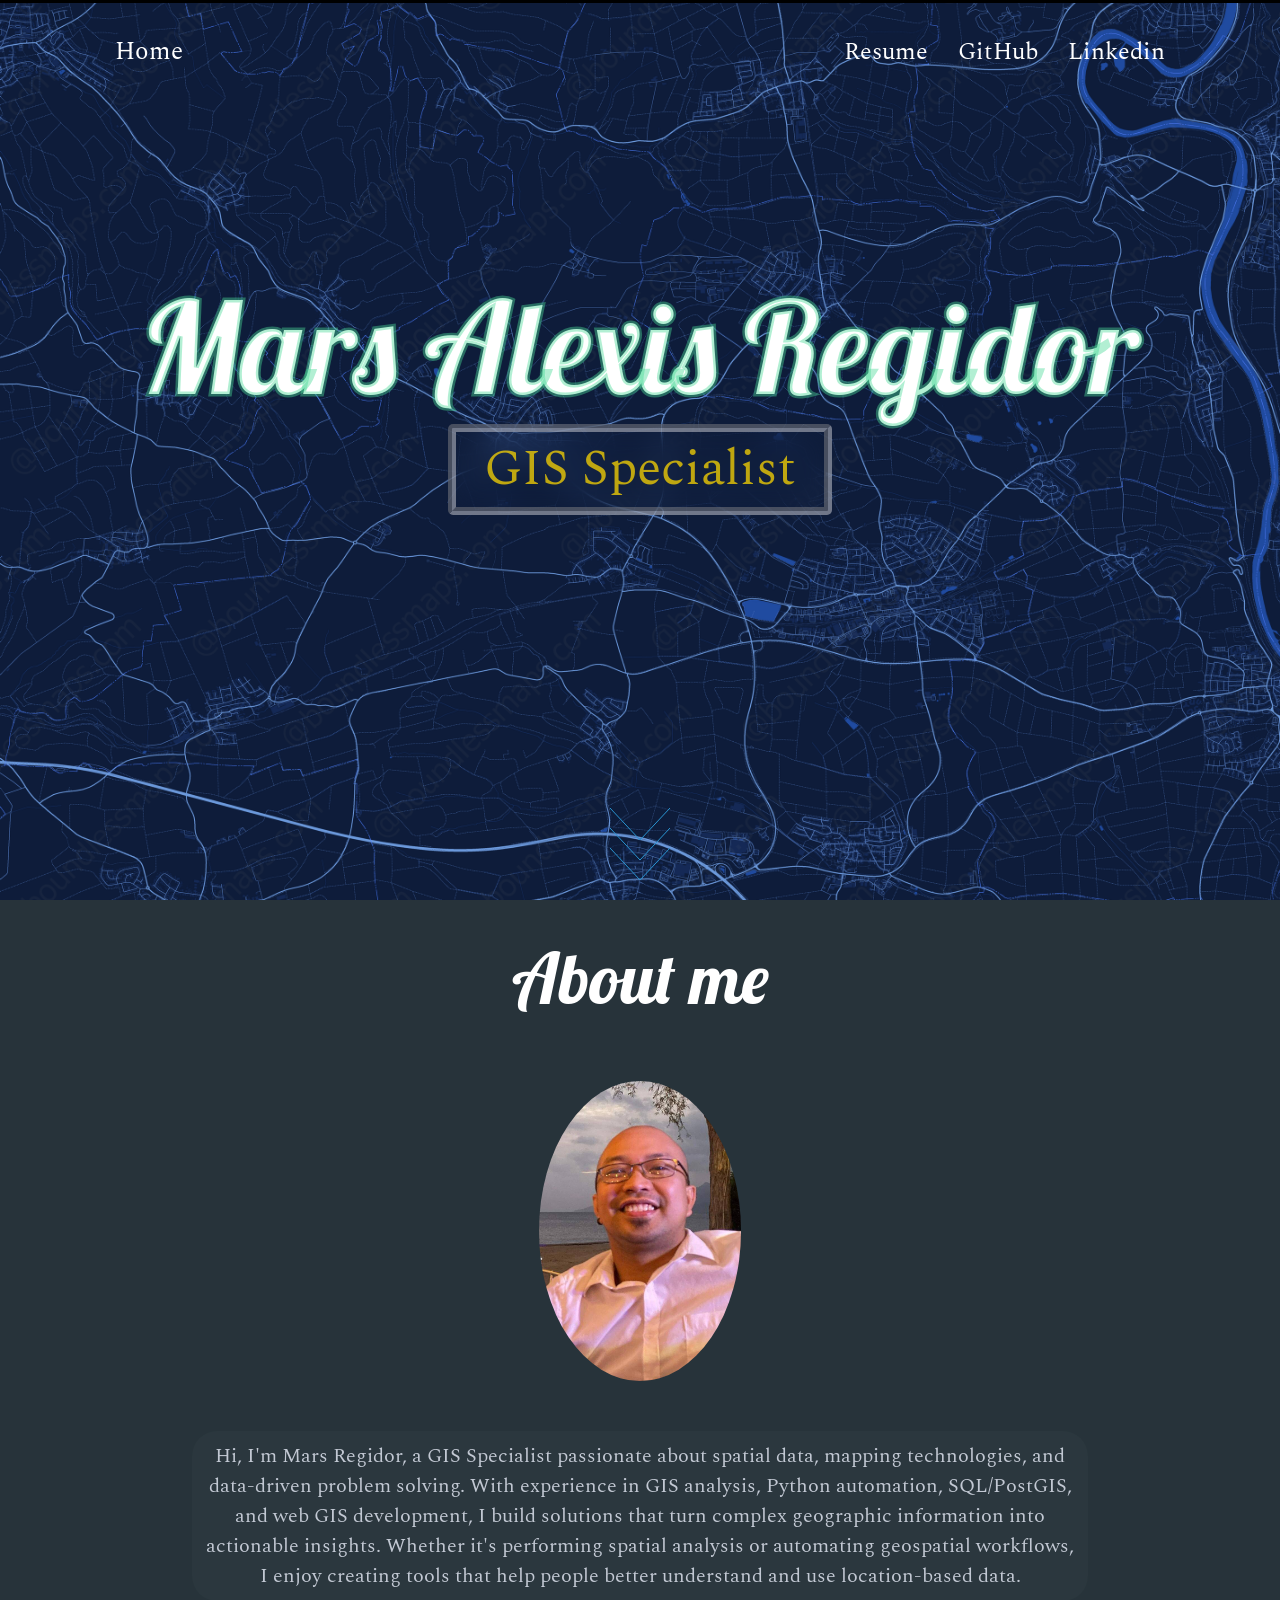
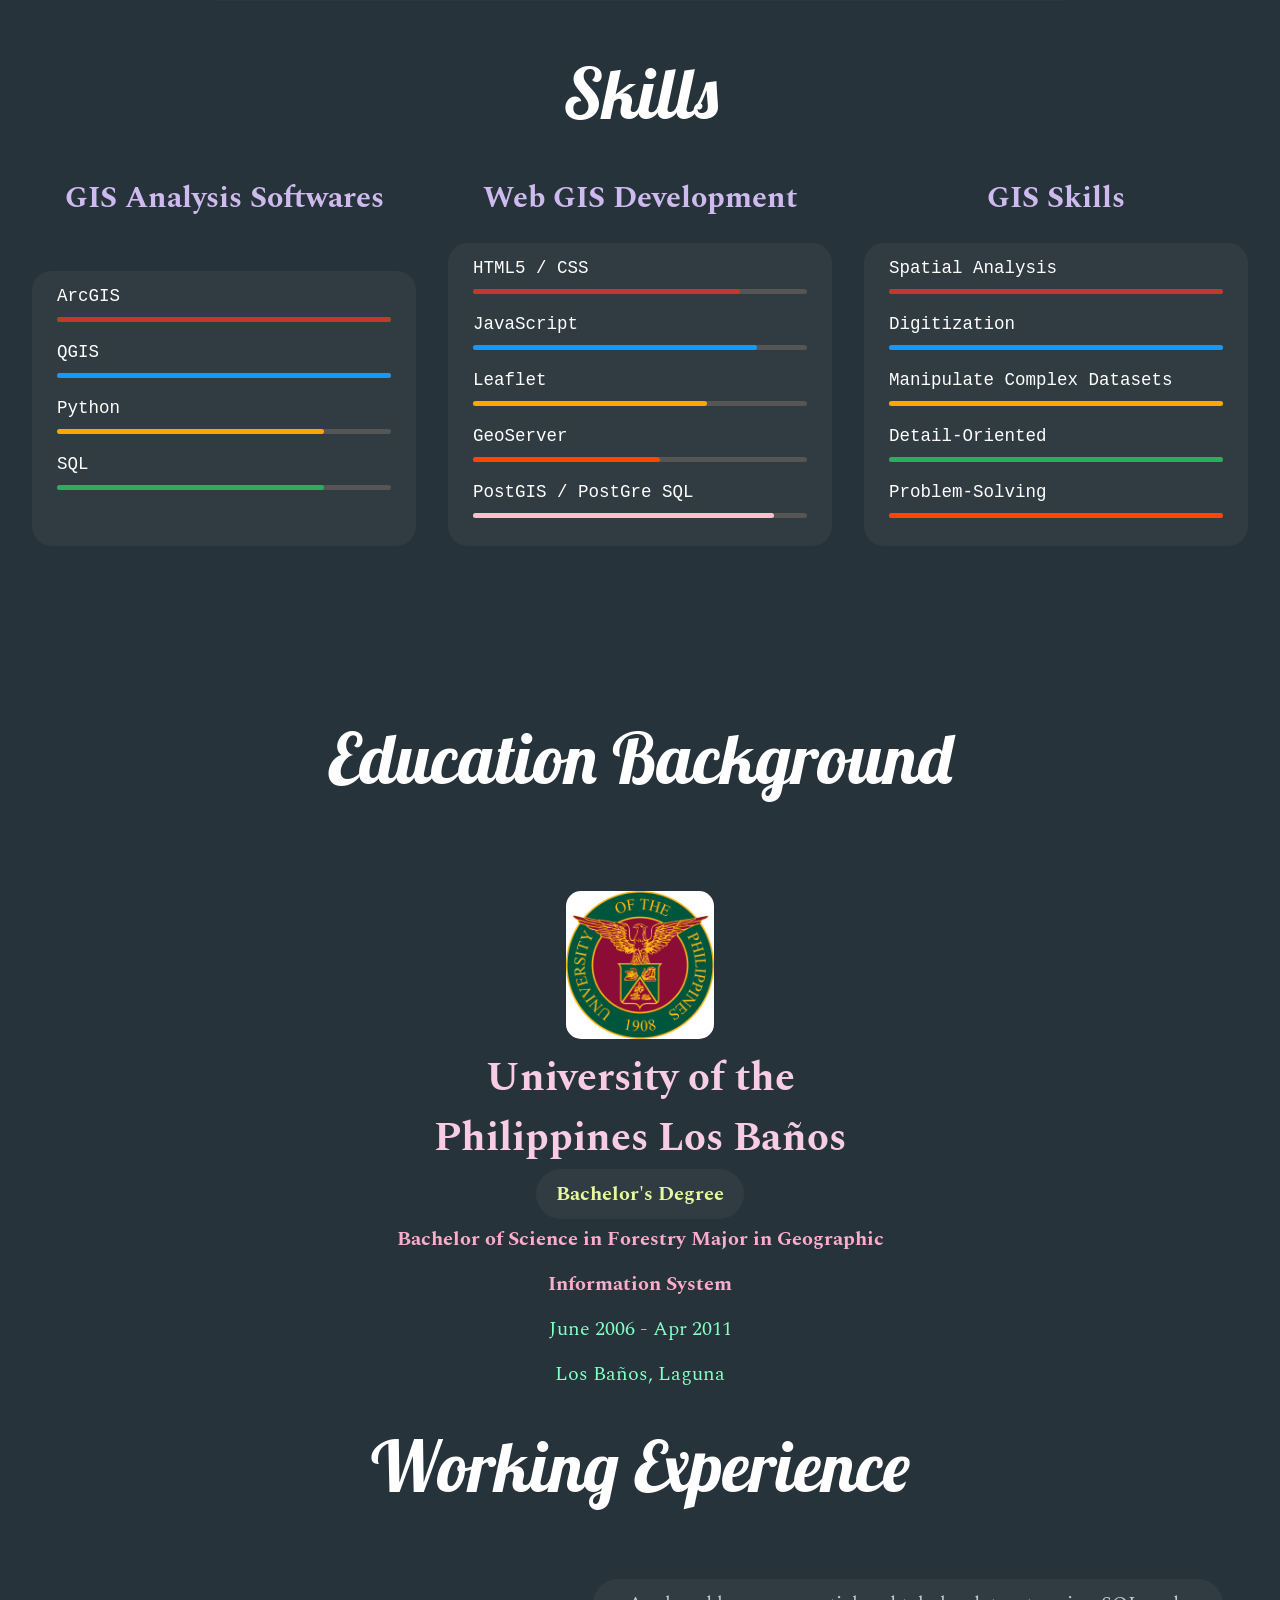
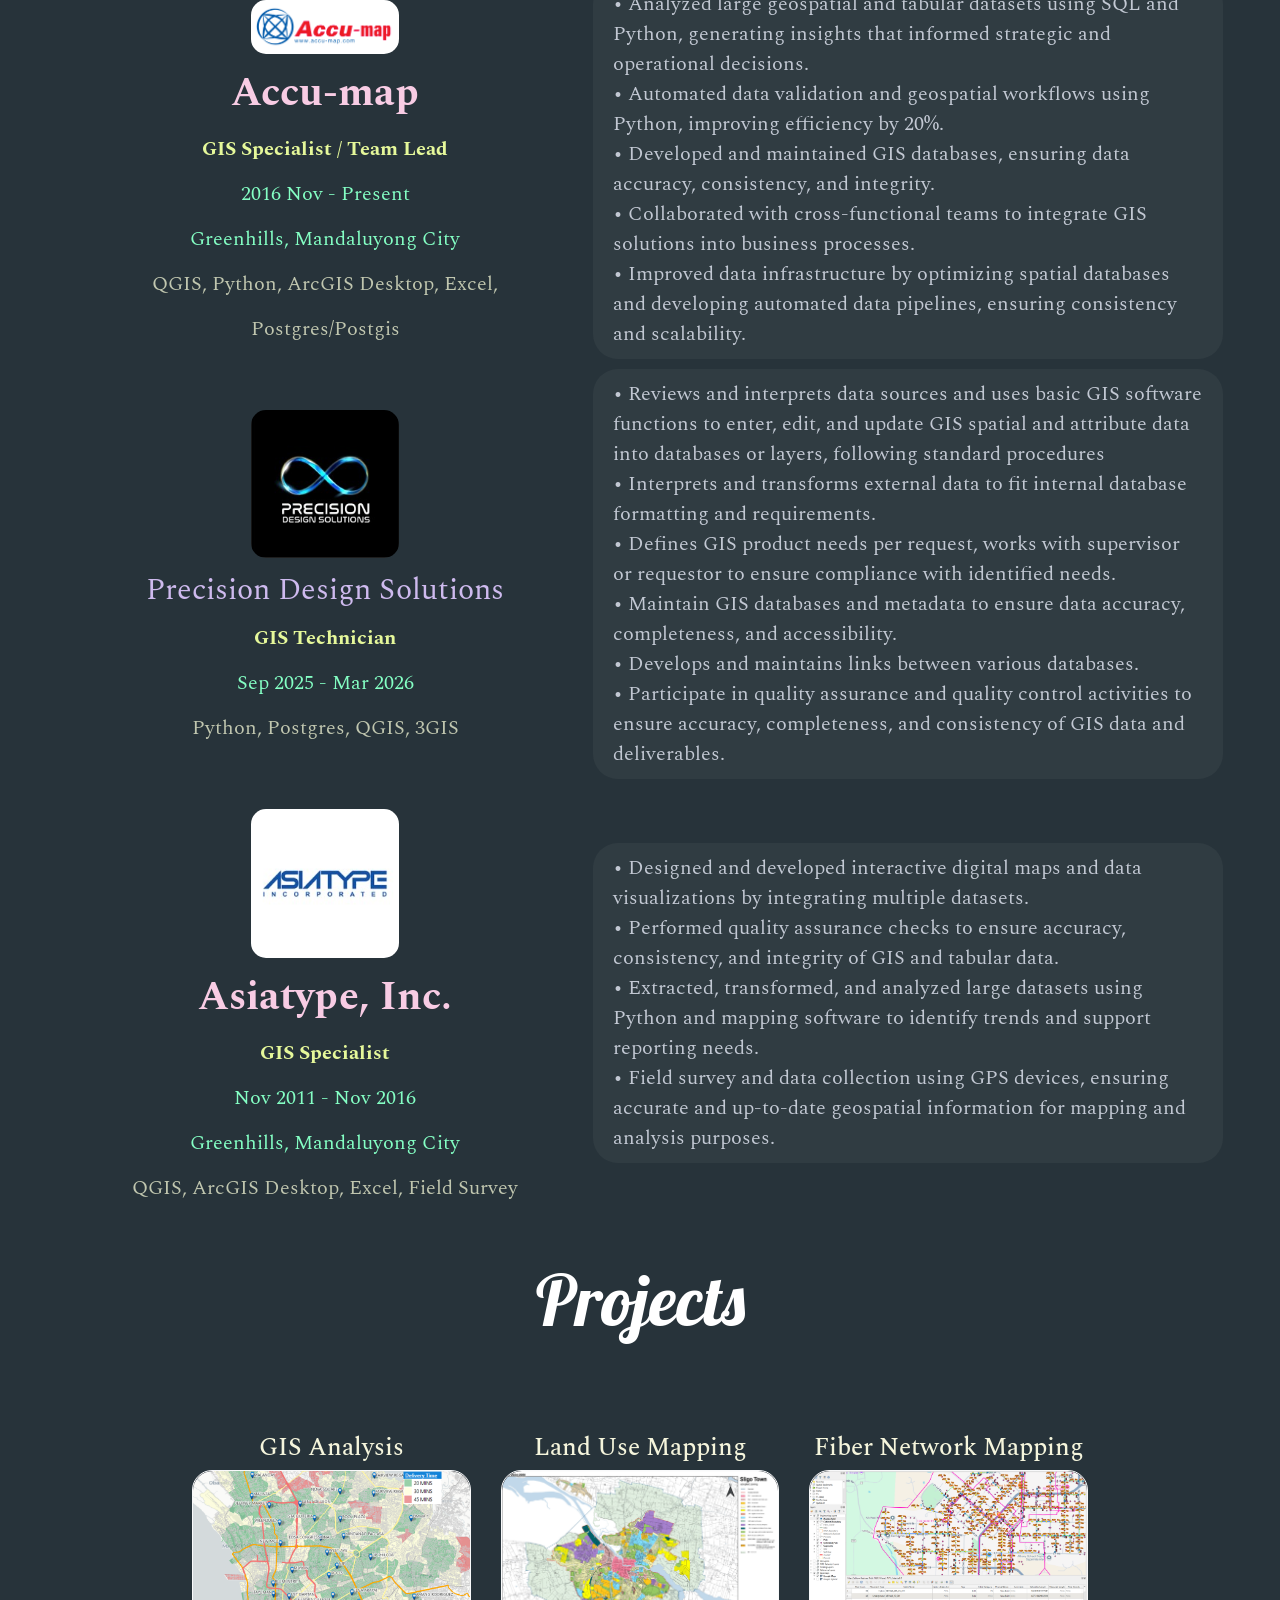
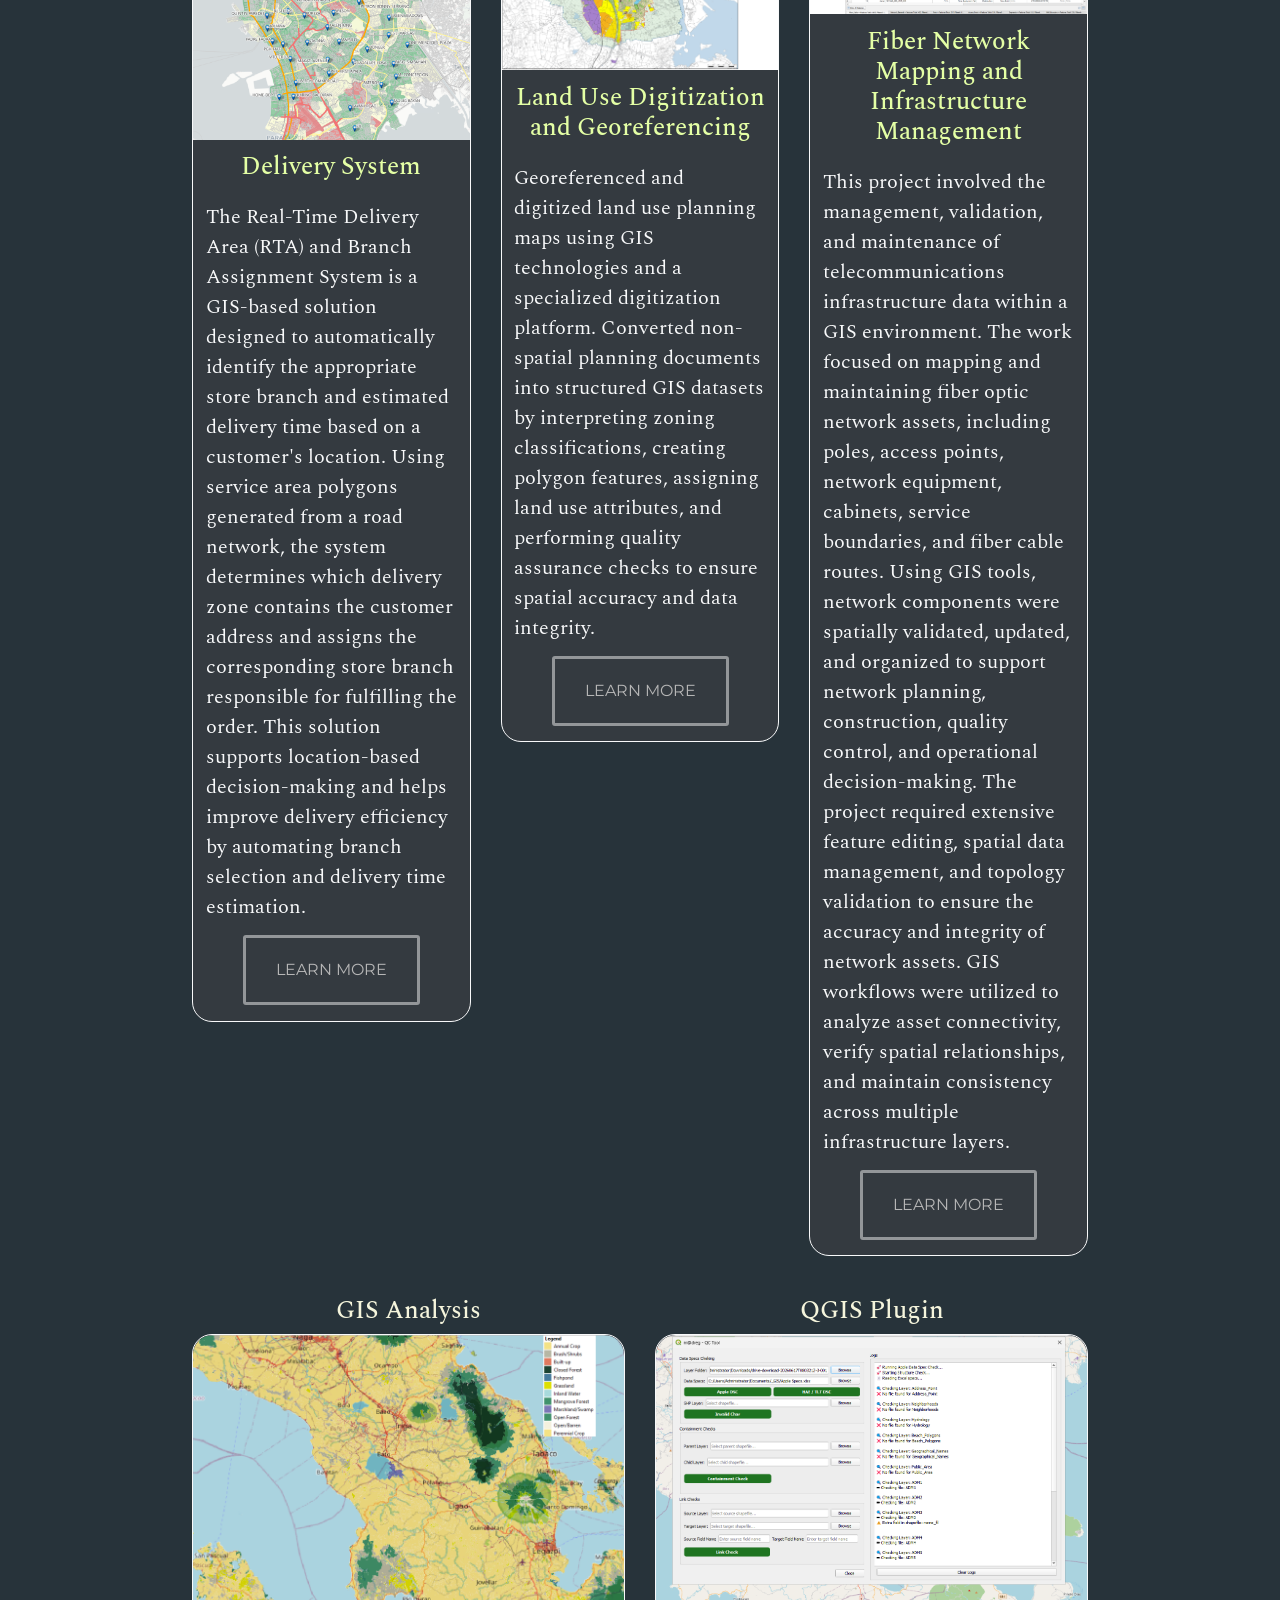
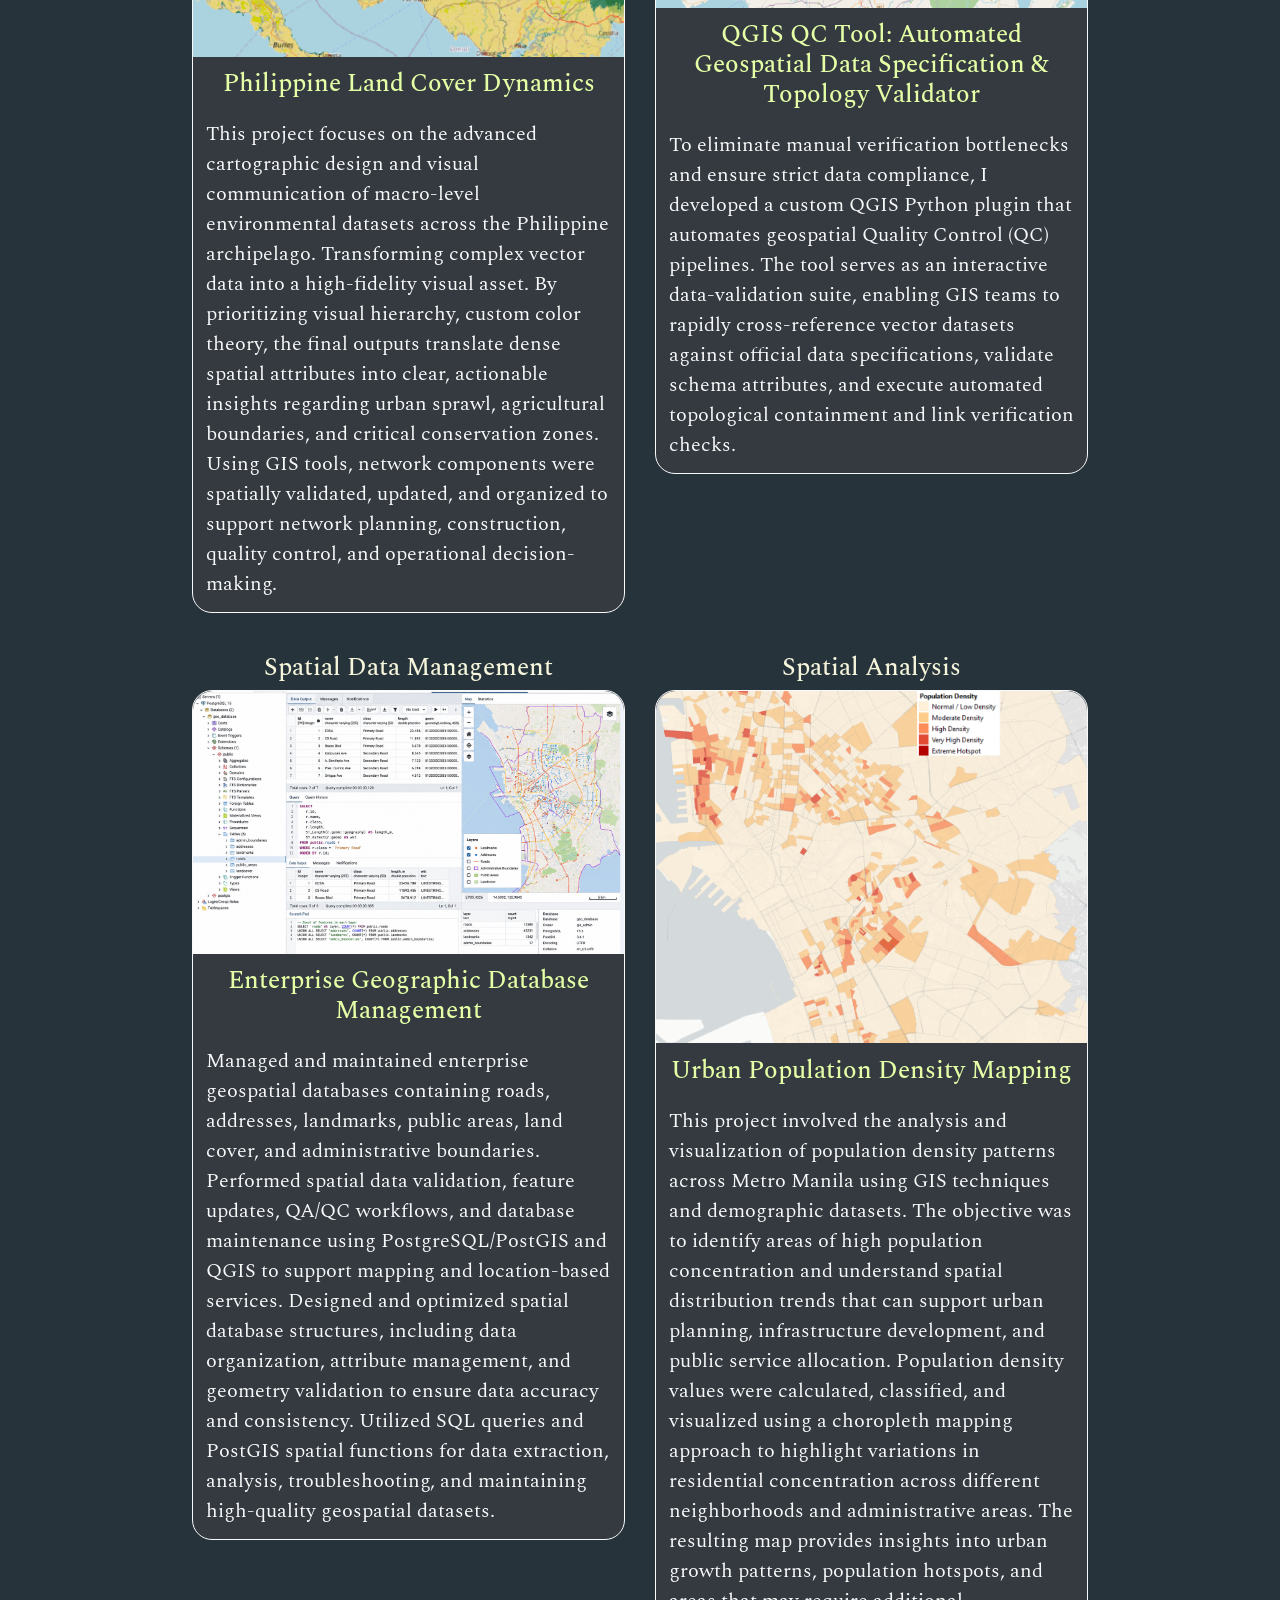
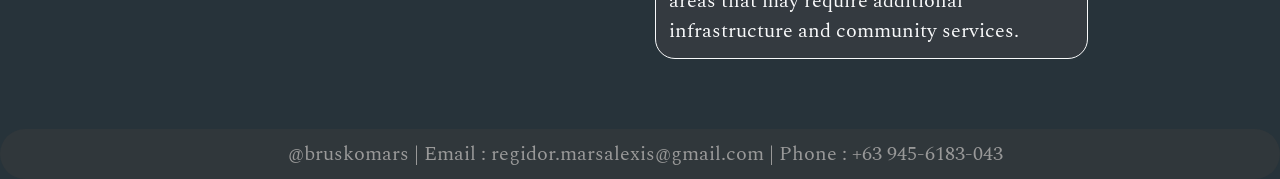
==== index.html @ 03a33346 "remove live demos" ====
<!DOCTYPE html>
<html lang="en">
<head>
    <meta charset="UTF-8">
    <meta http-equiv="X-UA-Compatible" content="IE=edge">
    <meta name="viewport" content="width=device-width, initial-scale=1.0">
    <!-- Link to Bootstrap 4 -->
    <link rel="stylesheet" href="https://cdn.jsdelivr.net/npm/bootstrap@4.0.0/dist/css/bootstrap.min.css" integrity="sha384-Gn5384xqQ1aoWXA+058RXPxPg6fy4IWvTNh0E263XmFcJlSAwiGgFAW/dAiS6JXm" crossorigin="anonymous">
    <!-- link to style sheet -->
    <link rel="stylesheet" href="style.css">
    <link rel="stylesheet" href="skill.css">
    <link rel="stylesheet" href="learnmorebtn.css">
    <!-- GOOGLE fonts -->
    <link rel="preconnect" href="https://fonts.googleapis.com">
    <link rel="preconnect" href="https://fonts.gstatic.com" crossorigin>
    <link href="https://fonts.googleapis.com/css2?family=Lobster&display=swap" rel="stylesheet">
    <link href="https://fonts.googleapis.com/css2?family=Noto+Serif+JP&display=swap" rel="stylesheet">
    <link href="https://fonts.googleapis.com/css2?family=Spectral:wght@300&display=swap" rel="stylesheet">
    <!-- Link to Animate.css -->
    <link rel="stylesheet" href="https://cdnjs.cloudflare.com/ajax/libs/animate.css/4.1.1/animate.min.css"
/>
    <title>Mars Alexis Regidor GIS Portfolio</title>
</head>
<body>
    <nav class="nav">
        <div class="container">
            <div class="logo">
                <a href="#">Home</a>
            </div>
            <div id="mainListDiv" class="main_list">
                <ul class="navlinks">
                    <!-- <li><a href="#">Gallery</a></li> -->
                    <li><a href="projects/files/mycv2026.pdf">Resume</a></li>
                    <li><a href="https://github.com/bruskomars?tab=repositories">GitHub</a></li>
                    <li><a href="https://www.linkedin.com/in/marsregidor/">Linkedin</a></li>
                </ul>
            </div>
            <span class="navTrigger">
                <i></i>
                <i></i>
                <i></i>
            </span>
        </div>
    </nav>
    <div class="header">
        <div class="progress-container">
          <div class="progress-bar" id="myBar"></div>
        </div>
      </div>
    <section class="home">
        <div class="name">
			<h1 class="box">
				Mars Alexis Regidor
            </h1>
            <p class="box2">GIS Specialist</p>
            <svg class="arrows">
                <path class="a1" d="M0 0 L30 32 L60 0"></path>
                <path class="a2" d="M0 20 L30 52 L60 20"></path>
                <path class="a3" d="M0 40 L30 72 L60 40"></path>
            </svg>
         </div>
         
    </section>
    
    <div>
				<p class="myP">
				About me
			</p>
    </div>
    <div class="photoback">
        <img class="photo" src="images/portfolio.jpg">
    </div>
    <div>
        <p class="aboutMe">
            Hi, I'm Mars Regidor, a GIS Specialist passionate about spatial data, mapping technologies, and data-driven problem solving. With experience in GIS analysis, Python automation, SQL/PostGIS, and web GIS development, I build solutions that turn complex geographic information into actionable insights. Whether it's performing spatial analysis or automating geospatial workflows, I enjoy creating tools that help people better understand and use location-based data.
            </p>
    </div>

<!-- SKILLS -->

<div>
    <p class="myP myP2">
    Skills
</p>
</div>
<div class="skill_col">
<div class="skill_col_1">
    <p class="coll">GIS Analysis Softwares</p>
    <ul class="skills-bar-container">
        <li>
        <div class="progressbar-title">
            <h3>ArcGIS</h3>
            <!-- <span class="percent" id="arcgis-pourcent"></span> -->
        </div>
        <div class="bar-container">
            <span class="progressbar progressred" id="progress-arcgis"></span>
        </div>
        </li>
        <li>
        <div class="progressbar-title">
            <h3>QGIS</h3>
            <!-- <span class="percent" id="qgis-pourcent"></span> -->
        </div>
        <div class="bar-container">
            <span class="progressbar progressblue" id="progress-qgis"></span>
        </div>
        </li>
        
        <!--
        <li>
        <div class="progressbar-title">
            <h3>R</h3>
             <span class="percent" id="R-pourcent"></span> 
        </div>
        <div class="bar-container">
            <span class="progressbar progresspurple" id="progress-R"></span>
        </div>
        </li>
        -->
        
        <li>
        <div class="progressbar-title">
            <h3>Python</h3>
            <!-- <span class="percent" id="python-pourcent"></span> -->
        </div>
        <div class="bar-container">
            <span class="progressbar progressorange" id="progress-python"></span>
        </div>
        </li>
        <li>
            <div class="progressbar-title">
                <h3>SQL</h3>
                <!-- <span class="percent" id="SQL-pourcent"></span> -->
            </div>
            <div class="bar-container">
                <span class="progressbar progressgreen" id="progress-SQL"></span>
            </div>
            </li>
    </ul>
    </div>
    <div class="skill_col_2">
        <p class="coll">Web GIS Development</p>
        <ul class="skills-bar-container">
        <li>
        <div class="progressbar-title">
            <h3>HTML5 / CSS</h3>
            <!-- <span class="percent" id="html-pourcent"></span> -->
        </div>
        <div class="bar-container">
            <span class="progressbar progressred" id="progress-html"></span>
        </div>
        </li>
        <li>
        <div class="progressbar-title">
            <h3>JavaScript</h3>
            <!-- <span class="percent" id="javascript-pourcent"></span> -->
        </div>
        <div class="bar-container">
            <span class="progressbar progressblue" id="progress-javascript"></span>
        </div>
        </li>
        
        <!--
        <li>
        <div class="progressbar-title">
            <h3>OpenLayers</h3>
             <span class="percent" id="openlayers-pourcent"></span> 
        </div>
        <div class="bar-container">
            <span class="progressbar progresspurple" id="progress-openlayers"></span>
        </div>
        </li>
        -->
        
        <li>
        <div class="progressbar-title">
            <h3>Leaflet</h3>
            <!-- <span class="percent" id="leaflet-pourcent"></span> -->
        </div>
        <div class="bar-container">
            <span class="progressbar progressorange" id="progress-leaflet"></span>
        </div>
        </li>
        
        <!--
        <li>
            <div class="progressbar-title">
                  <h3>Mapbox</h3>
                  <span class="percent" id="mapbox-pourcent"></span> 
              </div>
             <div class="bar-container">
                   <span class="progressbar progressgreen" id="progress-mapbox"></span>
             </div>
             
        <li>
        -->
        
        <li>
        <div class="progressbar-title">
            <h3>GeoServer</h3>
            <!-- <span class="percent" id="geoserver-pourcent"></span> -->
        </div>
        <div class="bar-container">
            <span class="progressbar progressorangered" id="progress-geoserver"></span>
        </div>
        </li>

        <li>
            <div class="progressbar-title">
                <h3>PostGIS / PostGre SQL</h3>
                <!-- <span class="percent" id="postgis-pourcent"></span> -->
            </div>
            <div class="bar-container">
                <span class="progressbar progresspink" id="progress-postgis"></span>
            </div>
            </li>

       
        
    </ul>



</div>
<div class="skill_col_3">
    <p class="coll">GIS Skills</p>
    <ul class="skills-bar-container">
    <li>
    <div class="progressbar-title">
        <h3>Spatial Analysis</h3>
        <!-- <span class="percent" id="creativity-pourcent"></span> -->
    </div>
    <div class="bar-container">
        <span class="progressbar progressred" id="progress-creativity"></span>
    </div>
    </li>
    <li>
    <div class="progressbar-title">
        <h3>Digitization</h3>
        <!-- <span class="percent" id="motivation-pourcent"></span> -->
    </div>
    <div class="bar-container">
        <span class="progressbar progressblue" id="progress-motivation"></span>
    </div>
    </li>
    
    <!--
    <li>
    <div class="progressbar-title">
        <h3>Vectorization</h3>
         <span class="percent" id="vector-pourcent"></span> 
    </div>
    <div class="bar-container">
        <span class="progressbar progresspurple" id="progress-vector"></span>
    </div>
    </li>
    -->
    
    <li>
    <div class="progressbar-title">
        <h3>Manipulate Complex Datasets</h3>
        <!-- <span class="percent" id="dataset-pourcent"></span> -->
    </div>
    <div class="bar-container">
        <span class="progressbar progressorange" id="progress-dataset"></span>
    </div>
    </li>
    
    <li>
    <div class="progressbar-title">
        <h3>Detail-Oriented</h3>
        <!-- <span class="percent" id="detail-pourcent"></span> -->
    </div>
    <div class="bar-container">
        <span class="progressbar progressgreen" id="progress-detail"></span>
    </div>
    </li>
    <li>
        <div class="progressbar-title">
            <h3>Problem-Solving</h3>
            <!-- <span class="percent" id="problem-pourcent"></span> -->
        </div>
        <div class="bar-container">
            <span class="progressbar progressorangered" id="progress-problem"></span>
        </div>
        </li>
</ul>
</div>
</div>
<!-- SKILLS END-->

<!-- Education -->
<div>
    <p class="myP myP3">
    Education Background
    </p>
</div>

<div class="experiencecol">
    <div class="exp eduexp">
        <p class=" expbox "><a href="https://uplb.edu.ph">
            <img class="company_logo" title="The official site of UPLB" src="images/uplb.png" alt="Logo UPLB""></a><br>
            <span class="exptitle schoolname" >University of the Philippines Los Baños </span><span class="expnote"><br> 
                <span style="font-weight: bold;color:rgba(234, 252, 156, 0.979); background-color:rgba(73, 84, 90, 0.274) ;text-align: center;border-radius: 25px;padding:10px 20px" class="deg">Bachelor's Degree</span><br>
                <strong style="color:rgba(255, 174, 205, 0.979);">Bachelor of Science in Forestry Major in Geographic Information System</strong><br>  
                June 2006 - Apr 2011<br>
                Los Baños, Laguna</span><br></p>
        
    </div>

    </div>
</div>
<!-- Education END -->
<!--Experience -->
<div>
    <p class="myP myP3">
    Working Experience
    </p>
</div>

<div class="experiencecol">
    <div class="exp">
        <p class="expbox"><a href="https://accu-map.com">
            <img class="company_logo" title="The official site of Accu-map" src="images/accumap.png" alt="Company logo of Accu-map"></a><br>
            <span class="exptitle">Accu-map </span><span class="expnote"><br> 
                <strong style="color:rgba(234, 252, 156, 0.979)">GIS Specialist / Team Lead</strong><br> 
                2016 Nov - Present<br>
                Greenhills, Mandaluyong City</span><br>
        <span class="expskill">QGIS, Python, ArcGIS Desktop, Excel, Postgres/Postgis</span>
        
        <p class="expdes"> • Analyzed large geospatial and tabular datasets using SQL and Python, generating 
            insights that informed strategic and operational decisions.
            <br>• Automated data validation and geospatial workflows using Python, improving efficiency by 20%.
            <br>• Developed and maintained GIS databases, ensuring data accuracy, consistency, and integrity.
            <br>• Collaborated with cross-functional teams to integrate GIS solutions into business processes.
            <br>• Improved data infrastructure by optimizing spatial databases and developing automated data pipelines, ensuring consistency and scalability.
            </p>
    </div>

    <div class="exp">
        <p class="expbox"><a href="https://precision-design-solutions.com">
            <img class="company_logo" title="Official website of Precision Design Solutions" src="images/pds.jpg" alt="Company logo of precision design solutions"></a><br>
            <span class="exptitle title3"></span>Precision Design Solutions </span><span class="expnote"><br> 
                <strong style="color:rgba(234, 252, 156, 0.979)">GIS Technician</strong><br>  
                Sep 2025 - Mar 2026<br>
        <span class="expskill">Python, Postgres, QGIS, 3GIS</span>
        
        <p class="expdes">• Reviews and interprets data sources and uses basic GIS software functions to
            enter, edit, and update GIS spatial and attribute data into databases or layers,
            following standard procedures
            <br>• Interprets and transforms external data to fit internal database formatting and requirements.
            <br>• Defines GIS product needs per request, works with supervisor or requestor to ensure compliance with identified needs.
            <br>• Maintain GIS databases and metadata to ensure data accuracy, completeness, and accessibility.
            <br>• Develops and maintains links between various databases.
            <br>• Participate in quality assurance and quality control activities to ensure accuracy, completeness, and consistency of GIS data and deliverables.
            </p>
        </div>
    </div>

    <div class="exp">
        <p class="expbox"><a href="">
            <img class="company_logo" title="" src="images/asiatype.jpg" alt="Company logo of Asiatype, Inc."></a><br>
            <span class="exptitle">Asiatype, Inc. </span><span class="expnote"><br> 
                <strong style="color:rgba(234, 252, 156, 0.979)">GIS Specialist</strong><br>  
                Nov 2011 - Nov 2016<br>
                Greenhills, Mandaluyong City</span><br>
        <span class="expskill">QGIS, ArcGIS Desktop, Excel, Field Survey</span>
        
        <p class="expdes">• Designed and developed interactive digital maps and data visualizations by integrating multiple datasets.
            <br>• Performed quality assurance checks to ensure accuracy, consistency, and integrity of GIS and tabular data.
            <br>• Extracted, transformed, and analyzed large datasets using Python and mapping software to identify trends and support reporting needs. 
            <br>• Field survey and data collection using GPS devices, ensuring accurate and up-to-date geospatial information for mapping and analysis purposes.
            </p>
        </div>
    </div>
    
</div>
<!--Experience END-->

<!-- LIVE DEMOS -->

<!-- LIVE DEMOS END -->

<!-- Projects -->

<div>
    <p class="myP myP4">
    Projects
    </p>
    
</div>
<div class="projectgrid">
<div class="row row-cols-2 row-cols-md-5 g-4">

    <div class="col">
        <h5 class="card-title" style="color:beige;font-size:2.5rem">GIS Analysis <br> </h5>
        <!-- <h5 class="card-title" style="color:aqua;font-size:2rem">Sep 2022 - Apr 2023 <br> </h5> -->
        <div class="card border-light text-light bg-dark">
          <img src="images/project1-rta1.png" class="card-img-top" alt="project1_pic">
          <div class="card-body">
            <h5 class="card-title">Delivery System</h5>
            <p class="card-text">The Real-Time Delivery Area (RTA) and Branch Assignment System is a GIS-based solution designed to automatically identify the appropriate store branch and estimated delivery time based on a customer's location.
Using service area polygons generated from a road network, the system determines which delivery zone contains the customer address and assigns the corresponding store branch responsible for fulfilling the order.
This solution supports location-based decision-making and helps improve delivery efficiency by automating branch selection and delivery time estimation.</p>
            <div class="learnmore">
                <a href="projects/project1.html">
                <button class="shrink-border">Learn More</button>
            </a>
            </div>
          </div>
        </div>
    </div>

    <div class="col">
        <h5 class="card-title" style="color:beige;font-size:2.5rem">Land Use Mapping <br> </h5>
        <!-- <h5 class="card-title" style="color:aqua;font-size:2rem">Apr 2023 - May 2023<br> </h5> -->
        <div class="card  border-light text-light bg-dark">
          <img src="images/landuse1.PNG" class="card-img-top" alt="project2_pic">
          <div class="card-body">
            <h5 class="card-title"> Land Use Digitization and Georeferencing</h5>
            <p class="card-text">Georeferenced and digitized land use planning maps using GIS technologies and a specialized digitization platform. Converted non-spatial planning documents into structured GIS datasets by interpreting zoning classifications, creating polygon features, assigning land use attributes, and performing quality assurance checks to ensure spatial accuracy and data integrity.</p>
            <div class="learnmore">
                <a href="projects/project2.html">
                <button class="shrink-border">Learn More</button>
            </a>
            </div>
          </div>
        </div>
    </div>
        
    <div class="col">
        <h5 class="card-title" style="color:beige;font-size:2.5rem">Fiber Network Mapping <br> </h5>
        <!-- <h5 class="card-title" style="color:aqua;font-size:2rem">Apr 2023<br> </h5> -->
        <div class="card  border-light text-light bg-dark">
          <img src="images/fiber.PNG" class="card-img-top" alt="project3_pic">
          <div class="card-body">
            <h5 class="card-title">Fiber Network Mapping and Infrastructure Management</h5>
            <p class="card-text">This project involved the management, validation, and maintenance of telecommunications infrastructure data within a GIS environment. The work focused on mapping and maintaining fiber optic network assets, including poles, access points, network equipment, cabinets, service boundaries, and fiber cable routes.

Using GIS tools, network components were spatially validated, updated, and organized to support network planning, construction, quality control, and operational decision-making.

The project required extensive feature editing, spatial data management, and topology validation to ensure the accuracy and integrity of network assets. GIS workflows were utilized to analyze asset connectivity, verify spatial relationships, and maintain consistency across multiple infrastructure layers.</p>
            <div class="learnmore">
                <a href="projects/project3.html">
                <button class="shrink-border">Learn More</button>
            </a>
            </div>
          </div>
        </div>
    </div>
    <div class="w-100"></div>
    <!-- ROW 2 -->
    <div class="col">
        <h5 class="card-title" style="color:beige;font-size:2.5rem">GIS Analysis <br> </h5>
        <!-- <h5 class="card-title" style="color:aqua;font-size:2rem">Mar 2023 <br> </h5> -->
        <div class="card border-light text-light bg-dark">
          <img src="images/landcover.png" class="card-img-top" alt="project4_pic">
          <div class="card-body">
            <h5 class="card-title">Philippine Land Cover Dynamics</h5>
            <p class="card-text">This project focuses on the advanced cartographic design and visual communication of macro-level environmental datasets across the Philippine archipelago. Transforming complex vector data into a high-fidelity visual asset. By prioritizing visual hierarchy, custom color theory, the final outputs translate dense spatial attributes into clear, actionable insights regarding urban sprawl, agricultural boundaries, and critical conservation zones.

Using GIS tools, network components were spatially validated, updated, and organized to support network planning, construction, quality control, and operational decision-making.</p>
            
          </div>
        </div>
    </div>

    <div class="col">
        <h5 class="card-title" style="color:beige;font-size:2.5rem">QGIS Plugin <br> </h5>
        <!-- <h5 class="card-title" style="color:aqua;font-size:2rem">Jan 2023<br> </h5> -->
        <div class="card border-light text-light bg-dark">
          <img src="images/qc.png" class="card-img-top" alt="project2_pic">
          <div class="card-body">
            <h5 class="card-title"> QGIS QC Tool: Automated Geospatial Data Specification & Topology Validator</h5>
            <p class="card-text">
                To eliminate manual verification bottlenecks and ensure strict data compliance, I developed a custom QGIS Python plugin that automates geospatial Quality Control (QC) pipelines. The tool serves as an interactive data-validation suite, enabling GIS teams to rapidly cross-reference vector datasets against official data specifications, validate schema attributes, and execute automated topological containment and link verification checks.</p>
            
          </div>
        </div>
    </div>
    <!-- <div class="col">
        <h5 class="card-title" style="color:beige;font-size:2.5rem">Spatial Analysis <br> </h5>
        <h5 class="card-title" style="color:aqua;font-size:2rem">Feb 2023<br> </h5>
        <div class="card border-light text-light bg-dark">
          <img src="images/popdense.png" class="card-img-top" alt="project3_pic">
          <div class="card-body">
            <h5 class="card-title"> Urban Population Density Mapping</h5>
            <p class="card-text">
                This project involved the analysis and visualization of population density patterns across Metro Manila using GIS techniques and demographic datasets. The objective was to identify areas of high population concentration and understand spatial distribution trends that can support urban planning, infrastructure development, and public service allocation.
                Population density values were calculated, classified, and visualized using a choropleth mapping approach to highlight variations in residential concentration across different neighborhoods and administrative areas.
                The resulting map provides insights into urban growth patterns, population hotspots, and areas that may require additional infrastructure and community services.</p>
          </div>
        </div>
    </div> -->
      <div class="w-100"></div>

    <!-- ROW 3 -->
      <div class="col">
        <h5 class="card-title" style="color:beige;font-size:2.5rem">Spatial Data Management <br> </h5>
        <!-- <h5 class="card-title" style="color:aqua;font-size:2rem">Feb 2023 <br> </h5> -->
        <div class="card border-light text-light bg-dark">
          <img src="images/postgis.png" class="card-img-top" alt="project1_pic">
          <div class="card-body">
            <h5 class="card-title"> Enterprise Geographic Database Management</h5>
            <p class="card-text">Managed and maintained enterprise geospatial databases containing roads, addresses, landmarks, public areas, land cover, and administrative boundaries. Performed spatial data validation, feature updates, QA/QC workflows, and database maintenance using PostgreSQL/PostGIS and QGIS to support mapping and location-based services.

Designed and optimized spatial database structures, including data organization, attribute management, and geometry validation to ensure data accuracy and consistency. Utilized SQL queries and PostGIS spatial functions for data extraction, analysis, troubleshooting, and maintaining high-quality geospatial datasets.</p>
            
          </div>
        </div>
    </div>

    <div class="col">
        <h5 class="card-title" style="color:beige;font-size:2.5rem">Spatial Analysis <br> </h5>
        <!-- <h5 class="card-title" style="color:aqua;font-size:2rem">Feb 2023<br> </h5> -->
        <div class="card border-light text-light bg-dark">
          <img src="images/popdense.png" class="card-img-top" alt="project3_pic">
          <div class="card-body">
            <h5 class="card-title"> Urban Population Density Mapping</h5>
            <p class="card-text">
                This project involved the analysis and visualization of population density patterns across Metro Manila using GIS techniques and demographic datasets. The objective was to identify areas of high population concentration and understand spatial distribution trends that can support urban planning, infrastructure development, and public service allocation.

Population density values were calculated, classified, and visualized using a choropleth mapping approach to highlight variations in residential concentration across different neighborhoods and administrative areas.

The resulting map provides insights into urban growth patterns, population hotspots, and areas that may require additional infrastructure and community services.</p>
            
          </div>
        </div>
    </div>
    <!-- <div class="col">
        <h5 class="card-title" style="color:beige;font-size:2.5rem">GIS Analysis <br> </h5>
        <h5 class="card-title" style="color:aqua;font-size:2rem">Dec 2022<br> </h5>
        <div class="card border-light text-light bg-dark">
          <img src="images/project9.png" class="card-img-top" alt="project3_pic">
          <div class="card-body">
            <h5 class="card-title"> Fire Burn Severity and Vegetation Recovery in the Prouton Lakes Fire</h5>
            <p class="card-text">
                This project used R to analyze the fire burn severity and post-fire vegetation recovery of the Prouton Lakes fire using Landsat time-series data. It quantified burn severity, calculated vegetation indices, created yearly composites, classified burn severity, and examined post-fire vegetation recovery. The results were visualized through figures and included analyzing historical fires in BC, creating NDVI composites, and comparing NDVI values per burn severity class.</p>
            
          </div>
        </div> -->
    </div>
  </div>
</div>
<!-- Projects END -->
<!-- thank -->
<p class="aboutMe thank" style="color:rgb(153, 153, 153)">
    <span class="heart"style="color:rgb(197, 58, 58);padding:5px"></span>  @bruskomars |  Email : regidor.marsalexis@gmail.com  | Phone : +63 945-6183-043<br>
    </p>
<!-- Jquery needed -->
 <script src="https://ajax.googleapis.com/ajax/libs/jquery/3.1.1/jquery.min.js"></script>
 <script src="main.js"></script>
<!-- Bootstrap 4 JS CDN -->
 <script src="https://cdn.jsdelivr.net/npm/bootstrap@5.3.0-alpha3/dist/js/bootstrap.bundle.min.js" integrity="sha384-ENjdO4Dr2bkBIFxQpeoTz1HIcje39Wm4jDKdf19U8gI4ddQ3GYNS7NTKfAdVQSZe" crossorigin="anonymous"></script>
<!-- Function used to shrink nav bar removing paddings and adding black background -->
    <script>
        $(window).scroll(function() {
            if ($(document).scrollTop() > 50) {
                $('.nav').addClass('affix');
                console.log("OK");
            } else {
                $('.nav').removeClass('affix');
            }
        });
    </script>
</body>
</html>
---- style.css ----
@import url('https://fonts.googleapis.com/css?family=Quicksand:400,500,700');

html,
body {
    margin: 0px;
    padding: 0px;
    box-sizing: border-box;
    font-family: 'Spectral', serif;
    font-size: 62.5%;
    font-size: 10px;
    /* width: auto; */
    height: 100%;
    max-width: fit-content;
    min-width:450px;
    width:100vw;
    min-height: 100%;
}
/*-- Inspiration taken from abdo steif -->
/* --> https://codepen.io/abdosteif/pen/bRoyMb?editors=1100*/

.name{
    height: 100vh; 
    background-image: url("images/bg2.png");
    -webkit-background-size: cover;
    -moz-background-size: cover;
    -o-background-size: cover;
    background-size: cover;
    background-repeat: no-repeat;
}
.box{
    text-align: center;
    font-size:clamp(7rem, 10vw, 13rem);
    -webkit-text-stroke: 5px rgba(74, 218, 150, 0.425);
    color:rgb(255, 255, 255);
    /* display: flex;
    justify-content: center; */
    /* border:10px solid black; */
    display: flex;
    justify-content: center;
    align-items: center;
    padding-top:30vh;
    padding-bottom:0px;
    /* margin:100px 100px auto; */
    font-family: 'Lobster', cursive;
    margin:auto;
    animation:fadeInDown;
    animation-duration: 1s; 
}

.box2{
    color:rgba(255, 217, 0, 0.733);
    display: flex;
    justify-content: center;
    align-items: center;
    font-size:clamp(2rem, 8vw, 5rem);
    border: 8px rgba(210, 209, 216, 0.5);
    border-style: groove;
    border-radius:5px;
    width:30%;
    /* width:1000px; */
    margin:auto;
    backdrop-filter: blur(15px);
    animation:fadeIn;
    animation-duration: 2s; 
    /* z-index:9999; */
    top:0;
    transition:1s
    /* transition: color .5s ease-in-out, box-shadow .5s ease-in-out; */
    /* font-family: 'Bruno Ace', cursive; */

}
.box2:hover{
    color:#fff;
    background-color:rgba(159, 160, 255, 0.1);
    /* font-family: 'Noto Serif JP', serif; */
}
/* .name p {
    margin: 0;
    position: absolute;
    top: 50%;
    left: 50%;
    transform: translate(-50%, -50%);
  } */

/* DROPDOWN */

/* Navbar section */
.nav {
    width: 100%;
    height: 65px;
    position: fixed;
    line-height: 65px;
    text-align: center;
    z-index:500;
}

.nav div.logo {
    float: left;
    width: auto;
    height: auto;
    padding-left: 3rem;
}

.nav div.logo a {
    text-decoration: none;
    color: #fff;
    font-size: 2.5rem;
}

.nav div.logo a:hover {
    color: #00E676;
}

.nav div.main_list {
    height: 65px;
    float: right;
}

.nav div.main_list ul {
    width: 100%;
    height: 65px;
    display: flex;
    list-style: none;
    margin: 0px auto;
    padding: 0;
}


.nav div.main_list ul li {
    width: auto;
    height: 65px;
    padding: 0;
    padding-right: 3rem;
}

.nav div.main_list ul li a {
    text-decoration: none;
    color: #fff;
    line-height: 65px;
    font-size: 2.4rem;
}

.nav div.main_list ul li a:hover {
    color: #00E676;
}

/* Home section */
html { 
    background-color:#27333a;
  }
.homee {
    width: 100%;
    height: 100vh;
	background-size:cover;
}

.navTrigger {
    display: none;
}
.nav {
    padding-top: 20px;
    padding-bottom: 20px;
    -webkit-transition: all 0.4s ease;
    transition: all 0.4s ease;

}

/* @media screen and (min-width: 450px) {
    
    ;
    } */
/* Media qurey section */

@media screen and (min-width: 768px) and (max-width: 1024px) {
    .container {
        margin: 0;
        padding:0
    }
}
@media screen and (max-width: 520px) {
  .expdes{
    font-size: 1.5rem;
  }
  .card-text{
    font-size:20px
  }
  .exptitle{
    font-size:12px
  }
  .col{
    display: flexbox
  };
  }
@media screen and (max-width:768px) {
    .navTrigger {
        display: block;
    }
    .nav div.logo {
        margin-left: 15px;
    }
    .nav div.main_list {
        width: 100%;
        height: 0;
        overflow: hidden;
    }
    .nav div.show_list {
        height: auto;
        display: none;
    }
    .nav div.main_list ul {
        flex-direction: column;
        width: 100%;
        height: 100vh;
        right: 0;
        left: 0;
        bottom: 0;
        background-color: #111;
        /*same background color of navbar*/
        background-position: center top;
    }
    .nav div.main_list ul li {
        width: 100%;
        text-align: right;
    }
    .nav div.main_list ul li a {
        text-align: center;
        width: 100%;
        font-size: 3rem;
        padding: 20px;
    }
    .nav div.media_button {
        display: block;
    }
    
}


/* Animation */
/* Inspiration taken from Dicson https://codemyui.com/simple-hamburger-menu-x-mark-animation/ */

.navTrigger {
    cursor: pointer;
    width: 30px;
    height: 25px;
    margin: auto;
    position: absolute;
    right: 30px;
    top: 0;
    bottom: 0;
}

.navTrigger i {
    background-color: #fff;
    border-radius: 2px;
    content: '';
    display: block;
    width: 100%;
    height: 4px;
}

.navTrigger i:nth-child(1) {
    -webkit-animation: outT 0.8s backwards;
    animation: outT 0.8s backwards;
    -webkit-animation-direction: reverse;
    animation-direction: reverse;
}

.navTrigger i:nth-child(2) {
    margin: 5px 0;
    -webkit-animation: outM 0.8s backwards;
    animation: outM 0.8s backwards;
    -webkit-animation-direction: reverse;
    animation-direction: reverse;
}

.navTrigger i:nth-child(3) {
    -webkit-animation: outBtm 0.8s backwards;
    animation: outBtm 0.8s backwards;
    -webkit-animation-direction: reverse;
    animation-direction: reverse;
}

.navTrigger.active i:nth-child(1) {
    -webkit-animation: inT 0.8s forwards;
    animation: inT 0.8s forwards;
}

.navTrigger.active i:nth-child(2) {
    -webkit-animation: inM 0.8s forwards;
    animation: inM 0.8s forwards;
}

.navTrigger.active i:nth-child(3) {
    -webkit-animation: inBtm 0.8s forwards;
    animation: inBtm 0.8s forwards;
}

@-webkit-keyframes inM {
    50% {
        -webkit-transform: rotate(0deg);
    }
    100% {
        -webkit-transform: rotate(45deg);
    }
}

@keyframes inM {
    50% {
        transform: rotate(0deg);
    }
    100% {
        transform: rotate(45deg);
    }
}

@-webkit-keyframes outM {
    50% {
        -webkit-transform: rotate(0deg);
    }
    100% {
        -webkit-transform: rotate(45deg);
    }
}

@keyframes outM {
    50% {
        transform: rotate(0deg);
    }
    100% {
        transform: rotate(45deg);
    }
}

@-webkit-keyframes inT {
    0% {
        -webkit-transform: translateY(0px) rotate(0deg);
    }
    50% {
        -webkit-transform: translateY(9px) rotate(0deg);
    }
    100% {
        -webkit-transform: translateY(9px) rotate(135deg);
    }
}

@keyframes inT {
    0% {
        transform: translateY(0px) rotate(0deg);
    }
    50% {
        transform: translateY(9px) rotate(0deg);
    }
    100% {
        transform: translateY(9px) rotate(135deg);
    }
}

@-webkit-keyframes outT {
    0% {
        -webkit-transform: translateY(0px) rotate(0deg);
    }
    50% {
        -webkit-transform: translateY(9px) rotate(0deg);
    }
    100% {
        -webkit-transform: translateY(9px) rotate(135deg);
    }
}

@keyframes outT {
    0% {
        transform: translateY(0px) rotate(0deg);
    }
    50% {
        transform: translateY(9px) rotate(0deg);
    }
    100% {
        transform: translateY(9px) rotate(135deg);
    }
}

@-webkit-keyframes inBtm {
    0% {
        -webkit-transform: translateY(0px) rotate(0deg);
    }
    50% {
        -webkit-transform: translateY(-9px) rotate(0deg);
    }
    100% {
        -webkit-transform: translateY(-9px) rotate(135deg);
    }
}

@keyframes inBtm {
    0% {
        transform: translateY(0px) rotate(0deg);
    }
    50% {
        transform: translateY(-9px) rotate(0deg);
    }
    100% {
        transform: translateY(-9px) rotate(135deg);
    }
}

@-webkit-keyframes outBtm {
    0% {
        -webkit-transform: translateY(0px) rotate(0deg);
    }
    50% {
        -webkit-transform: translateY(-9px) rotate(0deg);
    }
    100% {
        -webkit-transform: translateY(-9px) rotate(135deg);
    }
}

@keyframes outBtm {
    0% {
        transform: translateY(0px) rotate(0deg);
    }
    50% {
        transform: translateY(-9px) rotate(0deg);
    }
    100% {
        transform: translateY(-9px) rotate(135deg);
    }
}

.affix {
    padding: 0;
    background-color: #111;
    background-image: linear-gradient(to right, rgb(0, 0, 0), rgb(20, 20, 20),rgb(37, 37, 37));
}

.myH2 {
	text-align:center;
	font-size: 4rem;
}
.myP {
	text-align: center;
    color:#ffffff;
    font-weight: bold;
	/* padding-left:15%;
	padding-right:15%;
    padding-top:5%; */
    width:100%;
    margin-top:2%;
	font-size:clamp(3rem, 15vw, 7rem);
    font-family: 'Lobster', cursive;
    font-weight:lighter;
    animation:fadeIn;
    animation-duration: 1s; 
    /* background-color:#fff */
}

.myP2{
    margin-top:40px;
}
.myP3{
    margin-top:0px;
    margin-bottom: 60px;
}
.myP4{
    margin-top:20px;
    margin-bottom: 60px;
}
@media all and (max-width:700px){
	.myP {
		padding:2%;
	}
}

.photoback{
    /* background-image:url(photoback.png); */
    background-position:center;
    margin-top:50px
}

/* photo */
.photo{
    height:300px;
    border-radius: 50%;
    display: flex;
    text-align: center;
    align-items: center;
    justify-content: center;
    margin:0px auto;
    transition:.5s;
    animation:fadeIn;
    animation-duration: 1s; 
    /* transition: color .5s ease-in-out, box-shadow .5s ease-in-out; */
    /* font-family: 'Bruno Ace', cursive; */

}

.photo:hover{
    transform: scale(1.05);
}



.aboutMe{
    font-size:clamp(1rem, 5vw, 2rem);
    color:rgb(194, 200, 211);
    text-align:center;
    display: flex;
    text-align: center;
    align-items: center;
    justify-content: center;
    width:70%;
    margin:auto;
    margin-top:50px;
    padding:10px;
    animation:fadeIn;
    animation-duration: 1s; 
    background-color:rgba(73, 84, 90, 0.13) ;
    border-radius: 25px;
}


/* SKILLS */
/* *{
    margin:0;
    padding:0;
    box-sizing:border-box;
}
.skillpart{
    height:50vh;
    display:flex;
    text-align: center;
    align-items: center;
    justify-content: center;

}
.skill{
    height: 160px;
    width: 160px;
    position:relative;
}
.outer{
    height:160px;
    width:160px;
    padding:20px; */
    /* border:1px solid black; */
    /* box-shadow:6px 6px 10px -1px rgba(0,0,0,0.15),
    -6px -6px 10px -1px rgba(255,255,255,0.2);
    border-radius: 50%;

}

.inner{
    height:120px;
    width:120px; */
    /* border:1px solid black; */
    /* box-shadow:
    inset 4px 4px 6px -1px rgba(0,0,0,0.2),
    inset -4px -4px 6px -1px rgba(255,255,255,0.4),
    -0.5px -0.5px 0px rgba(255, 255, 255, 0.13),
    0.5px 0.5px 0px rgba(0,0,0,0.15),
    0px 12px 10px -10px rgba(0,0,0,0.05);
    border-radius: 50%;
    display: flex;
    text-align: center;
    align-items: center;
    justify-content: center; */
/* } */

/* #skillname{
    font-size:20px;
    font-weight:600;
    color:rgb(255, 255, 255);
    font-family: 'Noto Serif JP', serif;
}
circle{
 fill:none;
 stroke:rgb(226, 49, 49);
 stroke-width:20px;
 stroke-dasharray:450;
 stroke-dashoffset: 450;
 animation:anim 2s linear forwards

}

@keyframes anim{
    100%{
        stroke-dashoffset: 0;
    }
}
svg{
    position:absolute;
    top:0;
    left:0
} */

.arrows {
	width: 60px;
	height: 72px;
	position: absolute;
	left: 50%;
	margin-left: -30px;
	bottom: 20px;
}

.arrows path {
	stroke: #2994D1;
	fill: transparent;
	stroke-width: 1px;	
	animation: arrow 2s infinite;
	-webkit-animation: arrow 2s infinite; 
}

@keyframes arrow
{
0% {opacity:0}
40% {opacity:1}
80% {opacity:0}
100% {opacity:0}
}

@-webkit-keyframes arrow /*Safari and Chrome*/
{
0% {opacity:0}
40% {opacity:1}
80% {opacity:0}
100% {opacity:0}
}

.arrows path.a1 {
	animation-delay:-1s;
	-webkit-animation-delay:-1s; /* Safari 和 Chrome */
}

.arrows path.a2 {
	animation-delay:-0.5s;
	-webkit-animation-delay:-0.5s; /* Safari 和 Chrome */
}

.arrows path.a3 {	
	animation-delay:0s;
	-webkit-animation-delay:0s; /* Safari 和 Chrome */
}
/* education */
.schoolname{
    font-size:clamp(1.5rem, 5vw, 3rem);
}
.eduexp{
    width:100%
}
/* WORKING EXP */
.exp{
    display: flex;
    text-align: left; 
    align-items: center;
    justify-content: center;
}
.company_logo{
    width:30%;
    border-radius:15px;
    -webkit-background-size: cover;
    -moz-background-size: cover;
    -o-background-size: cover;
    background-size: cover;
    background-repeat: no-repeat;
    background-color: #fff;
    transition:1s;
    margin-bottom:10px
    /* transition: color .5s ease-in-out, box-shadow .5s ease-in-out; */
    /* font-family: 'Bruno Ace', cursive; */

}
.company_logo:hover{
    transform:rotate(8deg)
    /* font-family: 'Noto Serif JP', serif; */
}

.expname{
    font-size:100px
}
.expbox{
    width:55vh;
    text-align: center;
    font-size:clamp(1rem, 5vw, 3rem);
    color:rgb(206, 186, 238);
    margin:20px 20px;
    /* font-weight: bold; */
    border-radius: 15px;
}

.expdes{
    font-size:clamp(1rem, 3vw, 2rem);
    color:rgb(194, 200, 211);
    background-color:rgba(73, 84, 90, 0.274) ;
    border-radius: 25px;
    padding:10px 20px;
    width:70vh;
}
.exptitle{
    font-size:clamp(2rem, 7vw, 4rem);
    color:#f8cce4;
    font-weight:bold;
    width:500px
}

.title3{
    font-size:clamp(1rem, 7vw, 3rem);
}
.expskill{
    color:rgba(240, 245, 212, 0.76);
    font-size:clamp(1rem, 5vw, 2rem);
}
.expnote{
    font-size:clamp(1rem, 5vw, 2rem);
    color:#84ffc4
}

/* projects */
.projectgrid{
    margin:50px;
    margin-left:15%;
    margin-right:15%
}
.row{
    border-radius: 50%;
}
.col{
    margin:20px 0px;
    transition:0.5s;
    height:auto;
    min-width:200px
}
.col:hover{
    transform: scale(1.03);
    /* font-family: 'Noto Serif JP', serif; */
}
.card-title{
    font-size:clamp(1rem, 5vw, 2.5rem);
    color:#e4ffa5;
    text-align: center;
}
.card-text{
    font-size:clamp(0.5rem, 3vw, 2rem);
    margin-top:20px
}
.card.h-100{
    border-radius: 20px;
}


.card-img-top{
    border-top-left-radius: 20px;
    border-top-right-radius: 20px;
    object-fit: cover;
    height:300px auto;
}
.card{
    border-radius: 20px;
}

.jumbotron{
    padding-top:20%;
    background-color:rgba(240, 248, 255, 0)
}



/* Popup container */
.popup {
    position: relative;
    display: inline-block;
    cursor: pointer;
  }
  
  /* The actual popup (appears on top) */
  .popup .popuptext {
    visibility: hidden;
    width: 160px;
    background-color: #555;
    color: #fff;
    text-align: center;
    border-radius: 6px;
    padding: 8px 0;
    position: absolute;
    z-index: 1;
    bottom: 125%;
    left: 50%;
    margin-left: -80px;
  }
  
  /* Popup arrow */
  .popup .popuptext::after {
    content: "";
    position: absolute;
    top: 100%;
    left: 50%;
    margin-left: -5px;
    border-width: 5px;
    border-style: solid;
    border-color: #555 transparent transparent transparent;
  }
  
  /* Toggle this class when clicking on the popup container (hide and show the popup) */
  .popup .show {
    visibility: visible;
    -webkit-animation: fadeIn 1s;
    animation: fadeIn 1s
  }
  
  /* Add animation (fade in the popup) */
  @-webkit-keyframes fadeIn {
    from {opacity: 0;}
    to {opacity: 1;}
  }
  
  @keyframes fadeIn {
    from {opacity: 0;}
    to {opacity:1 ;}
  }


  /* Style the header: fixed position (always stay at the top) */
.header {
    position: fixed;
    top: 0;
    z-index: 1000;
    width: 100%;
    background-color: #f1f1f1;
  }
  
  /* The progress container (grey background) */
  .progress-container {
    width: 100%;
    height: 3px;
    background: #000000;
  }
  
  /* The progress bar (scroll indicator) */
  .progress-bar {
    height: 3px;
    background-image: linear-gradient(to right, rgb(188, 193, 255), rgba(65, 17, 238, 0.486), rgba(206, 236, 35, 0.486));
    width: 0%;
  }
/* thank */
.heart{
    -webkit-animation: pulse 1s;
    animation: pulse 1s
}
.thank{
    width:100%;
    background-color: #3d3d3d70;
}
---- skill.css ----
@import url(https://fonts.googleapis.com/css?family=PT+Sans);
*,
*:before,
*:after {
  margin: 0;
  padding: 0;
  -webkit-box-sizing: border-box;
  box-sizing: border-box;
}

/* html, body {
  background: #1a1a1a;
  width: 100%;
  height: 100%;
  font-family: "PT Sans", sans-serif;
  
} */

/* NEW SKILLS */

.skill_col_1{
  margin:0px;
  /* margin-top:150px; */
  /* display: flex;
  align-items: center;
  justify-content: right; */
  height:400px;
  width:30%;
  flex-wrap: wrap;
  display:flex;
  justify-content: center;
}
.skill_col_2{
  margin:0px;
  /* display: flex;
  align-items: center;
  justify-content: left; */
  height:400px;
  width:30%;
  flex-wrap: wrap;
  display:flex;
  justify-content: center;

}

.skill_col_3{
  margin:0px;
  /* display: flex;
  align-items: center;
  justify-content: left; */
  height:400px;
  width:30%;
  flex-wrap: wrap;
  display:flex;
  justify-content: center;

}
.coll{
  width:100%;
  text-align: center;
  font-size:clamp(1rem, 5vw, 3rem);
  color:rgb(206, 186, 238);
  margin:20px 0px;
  font-weight: bold;
  /* background-color:rgba(73, 84, 90, 0.274); */
  border-radius: 15px;
  
}
.skill_col{
  display: flex;
  align-items: center;
  flex-wrap: wrap;
  justify-content: space-evenly;
  margin-bottom:150px;

}


.skills-bar-container {
  position: relative;
  width: 500px;
  /* min-width: 300px; */
  /* top: 50%;
  left: 50%;
  -webkit-transform: translate(-50%, -50%);
  transform: translate(-50%, -50%); */
  list-style: none;
  font-size:clamp(0.5rem, 1.5rem, 3rem);
  background-color:rgba(73, 84, 90, 0.274);
  border-radius: 20px;
  padding:10px 20px;
  font-family: 'Courier New', Courier, monospace;
  /* margin:0px 100px; */
  /* border:5px solid red; */
}
.skills-bar-container li {
  position: relative;
  width: 100%;
  padding: 5px;
  margin-bottom: 10px;
}
.skills-bar-container li .progressbar-title {
  color: #fff;
}
.skills-bar-container li .progressbar-title h3 {
  display: inline-block;
}
.skills-bar-container li .progressbar-title .percent {
  position: absolute;
  right: 5px;
  bottom:35%;
  font-size:clamp(0.5rem, 5vw, 1.7rem);
  font-family: "PT Sans", sans-serif;
}
@media screen and (max-width: 1024px) {
  .percent {
      display: none !important;
  }
}
@media screen and (max-width: 450px) {
  .bar-container {
    display: none !important;
}
.skill_col{
  font-size:15px;
  
}
.skills-bar-container{
  background-color: #1198ff00;
  text-align: center
}
.expnote{
  background-color:#1198ff00
}
.change{
  background-color: #6a9ec5
}
;

}


@media screen and (max-width: 450px) {
  .skill_col {
    margin-bottom:0px
}
.expdes{
  font-size: 1.5rem;
}
.card-text{
  font-size:1.5rem
};

}

@media screen and (max-width: 450px) {
  .coll{
    font-size:15px;
    margin:0px 0px;
    height:30px
};
}
@media screen and (max-width: 450px) {
  .skills-bar-container{
    font-size:12px
};
}



.skills-bar-container li .bar-container {
  background: #555;
  position: relative;
  width: 100%;
  height: 5px;
  margin-top: 5px;
  display: block;
  -webkit-border-radius: 5px;
  -moz-border-radius: 5px;
  -ms-border-radius: 5px;
  border-radius: 5px;
}
.skills-bar-container li .bar-container .progressbar {
  position: absolute;
  width: 0%;
  height: 100%;
  -webkit-border-radius: 5px;
  -moz-border-radius: 5px;
  -ms-border-radius: 5px;
  border-radius: 5px;
  -webkit-animation-duration: 2s;
  animation-duration: 2s;
  -webkit-animation-timing-function: ease-out;
  animation-timing-function: ease-out;
  -webkit-animation-fill-mode: both;
  animation-fill-mode: both;
}
.skills-bar-container li .bar-container #progress-arcgis {
  -webkit-animation-name: progress-arcgis;
  animation-name: progress-arcgis;
  -webkit-animation-delay: 0.7s;
  animation-delay: 0.7s;
}
.skills-bar-container li .bar-container #progress-qgis {
  -webkit-animation-name: progress-qgis;
  animation-name: progress-qgis;
  -webkit-animation-delay: 1.4s;
  animation-delay: 1.4s;
}
.skills-bar-container li .bar-container #progress-R {
  -webkit-animation-name: progress-R;
  animation-name: progress-R;
  -webkit-animation-delay: 2.1s;
  animation-delay: 2.1s;
}
.skills-bar-container li .bar-container #progress-python {
  -webkit-animation-name: progress-python;
  animation-name: progress-python;
  -webkit-animation-delay: 2.8s;
  animation-delay: 2.8s;
}
.skills-bar-container li .bar-container #progress-SQL {
  -webkit-animation-name: progress-SQL;
  animation-name: progress-SQL;
  -webkit-animation-delay: 3.5s;
  animation-delay: 3.5s;
}

.skills-bar-container li .bar-container #progress-html {
  -webkit-animation-name: progress-html;
  animation-name: progress-html;
  -webkit-animation-delay: 0.7s;
  animation-delay: 0.7s;
}

.skills-bar-container li .bar-container #progress-javascript {
  -webkit-animation-name: progress-javascript;
  animation-name: progress-javascript;
  -webkit-animation-delay: 1.4s;
  animation-delay: 1.4s;
}
.skills-bar-container li .bar-container #progress-openlayers {
  -webkit-animation-name: progress-openlayers;
  animation-name: progress-openlayers;
  -webkit-animation-delay: 2.1s;
  animation-delay: 2.1s;
}
.skills-bar-container li .bar-container #progress-leaflet {
  -webkit-animation-name: progress-leaflet;
  animation-name: progress-leaflet;
  -webkit-animation-delay: 2.8s;
  animation-delay: 2.8s;
}

.skills-bar-container li .bar-container #progress-mapbox {
  -webkit-animation-name: progress-mapbox;
  animation-name: progress-mapbox;
  -webkit-animation-delay: 3.5s;
  animation-delay: 3.5s;
}

.skills-bar-container li .bar-container #progress-geoserver {
  -webkit-animation-name: progress-geoserver;
  animation-name: progress-geoserver;
  -webkit-animation-delay: 4.2s;
  animation-delay: 4.2s;
}

.skills-bar-container li .bar-container #progress-postgis {
  -webkit-animation-name: progress-postgis;
  animation-name: progress-postgis;
  -webkit-animation-delay: 4.9s;
  animation-delay:  4.9s;
}
.skills-bar-container li .bar-container #progress-creativity {
  -webkit-animation-name: progress-creativity;
  animation-name: progress-creativity;
  -webkit-animation-delay: 0.7s;
  animation-delay: 0.7s;
}
.skills-bar-container li .bar-container #progress-motivation {
  -webkit-animation-name: progress-motivation;
  animation-name: progress-motivation;
  -webkit-animation-delay: 1.4s;
  animation-delay: 1.4s;
}
.skills-bar-container li .bar-container #progress-vector {
  -webkit-animation-name: progress-vector;
  animation-name: progress-vector;
  -webkit-animation-delay: 2.1s;
  animation-delay: 2.1s;
}
.skills-bar-container li .bar-container #progress-dataset {
  -webkit-animation-name: progress-dataset;
  animation-name: progress-dataset;
  -webkit-animation-delay: 2.8s;
  animation-delay: 2.8s;
}
.skills-bar-container li .bar-container #progress-detail {
  -webkit-animation-name: progress-detail;
  animation-name: progress-detail;
  -webkit-animation-delay: 3.5s;
  animation-delay: 3.5s;
}
.skills-bar-container li .bar-container #progress-problem {
  -webkit-animation-name: progress-problem;
  animation-name: progress-problem;
  -webkit-animation-delay: 4.2s;
  animation-delay: 4.2s;
}

.progressred {
  background-color: #c0392b;
}

.progressblue {
  background-color: #1199ff;
}

.progresspurple {
  background-color: #9b59b6;
}

.progressorange {
  background-color: #ffa500;
}

.progressgreen {
  background-color: #27ae60;
}
.progresspink{
  background-color: pink;
}
.progressorangered{
  background-color: orangered;
}
@-webkit-keyframes progress-arcgis {
  0% {
    width: 0%;
  }
  100% {
    width: 100%;
  }
}
@-webkit-keyframes progress-qgis {
  0% {
    width: 0%;
  }
  100% {
    width: 90%;
  }
}
@-webkit-keyframes progress-R {
  0% {
    width: 0%;
  }
  100% {
    width: 90%;
  }
}
@-webkit-keyframes progress-python {
  0% {
    width: 0%;
  }
  100% {
    width: 80%;
  }
}
@-webkit-keyframes progress-SQL {
  0% {
    width: 0%;
  }
  100% {
    width: 85%;
  }
}
@-webkit-keyframes progress-html {
  0% {
    width: 0%;
  }
  100% {
    width: 95%;
  }
}
@-webkit-keyframes progress-javascript {
  0% {
    width: 0%;
  }
  100% {
    width: 90%;
  }
}
@-webkit-keyframes progress-openlayers {
  0% {
    width: 0%;
  }
  100% {
    width: 90%;
  }
}
@-webkit-keyframes progress-leaflet {
  0% {
    width: 0%;
  }
  100% {
    width: 90%;
  }
}
@-webkit-keyframes progress-geoserver {
  0% {
    width: 0%;
  }
  100% {
    width: 90%;
  }
}

@-webkit-keyframes progress-postgis {
  0% {
    width: 0%;
  }
  100% {
    width: 90%;
  }
}

@-webkit-keyframes progress-mapbox {
  0% {
    width: 0%;
  }
  100% {
    width: 91%;
  }
}
@-webkit-keyframes progress-creativity {
  0% {
    width: 0%;
  }
  100% {
    width: 100%;
  }
}
@-webkit-keyframes progress-motivation {
  0% {
    width: 0%;
  }
  100% {
    width: 100%;
  }
}

@-webkit-keyframes progress-vector {
  0% {
    width: 0%;
  }
  100% {
    width: 100%;
  }
}

@-webkit-keyframes progress-dataset {
  0% {
    width: 0%;
  }
  100% {
    width: 100%;
  }
}
@-webkit-keyframes progress-detail {
  0% {
    width: 0%;
  }
  100% {
    width: 100%;
  }
}
@-webkit-keyframes progress-problem {
  0% {
    width: 0%;
  }
  100% {
    width: 100%;
  }
}
@-moz-keyframes progress-arcgis {
  0% {
    width: 0%;
  }
  100% {
    width: 100%;
  }
}
@-moz-keyframes progress-qgis {
  0% {
    width: 0%;
  }
  100% {
    width: 90%;
  }
}
@-moz-keyframes progress-R {
  0% {
    width: 0%;
  }
  100% {
    width: 90%;
  }
}
@-moz-keyframes progress-python {
  0% {
    width: 0%;
  }
  100% {
    width: 80%;
  }
}
@-moz-keyframes progress-SQL {
  0% {
    width: 0%;
  }
  100% {
    width: 85%;
  }
}

@-moz-keyframes progress-html {
  0% {
    width: 0%;
  }
  100% {
    width: 95%;
  }
}

@-moz-keyframes progress-javascript {
  0% {
    width: 0%;
  }
  100% {
    width: 90%;
  }
}
@-moz-keyframes progress-openlayers {
  0% {
    width: 0%;
  }
  100% {
    width: 90%;
  }
}

@-moz-keyframes progress-leaflet {
  0% {
    width: 0%;
  }
  100% {
    width: 90%;
  }
}
@-moz-keyframes progress-geoserver {
  0% {
    width: 0%;
  }
  100% {
    width: 90%;
  }
}
@-moz-keyframes progress-postgis {
  0% {
    width: 0%;
  }
  100% {
    width: 90%;
  }
}
@-moz-keyframes progress-mapbox {
  0% {
    width: 0%;
  }
  100% {
    width: 91%;
  }
}
@-moz-keyframes progress-creativity {
  0% {
    width: 0%;
  }
  100% {
    width: 100%;
  }
}
@-moz-keyframes progress-motivation {
  0% {
    width: 0%;
  }
  100% {
    width: 100%;
  }
}

@-moz-keyframes progress-vector {
  0% {
    width: 0%;
  }
  100% {
    width: 100%;
  }
}

@-moz-keyframes progress-dataset {
  0% {
    width: 0%;
  }
  100% {
    width: 100%;
  }
}
@-moz-keyframes progress-detail {
  0% {
    width: 0%;
  }
  100% {
    width: 100%;
  }
}
@-moz-keyframes progress-problem {
  0% {
    width: 0%;
  }
  100% {
    width: 100%;
  }
}
@keyframes progress-arcgis {
  0% {
    width: 0%;
  }
  100% {
    width: 100%;
  }
}

@keyframes progress-qgis {
  0% {
    width: 0%;
  }
  100% {
    width: 100%;
  }
}
@keyframes progress-R {
  0% {
    width: 0%;
  }
  100% {
    width: 90%;
  }
}
@keyframes progress-python {
  0% {
    width: 0%;
  }
  100% {
    width: 80%;
  }
}
@keyframes progress-SQL {
  0% {
    width: 0%;
  }
  100% {
    width: 80%;
  }

 
}
@keyframes progress-html {
  0% {
    width: 0%;
  }
  100% {
    width: 80%;
  }

 
}

@keyframes progress-javascript {
  0% {
    width: 0%;
  }
  100% {
    width: 85%;
  }

 
}
@keyframes progress-openlayers {
  0% {
    width: 0%;
  }
  100% {
    width: 92%;
  }

 
}

@keyframes progress-leaflet {
  0% {
    width: 0%;
  }
  100% {
    width: 70%;
  }

 
}

@keyframes progress-mapbox {
  0% {
    width: 0%;
  }
  100% {
    width: 91%;
  }
}

@keyframes progress-geoserver {
  0% {
    width: 0%;
  }
  100% {
    width: 56%;
  }
}

@keyframes progress-postgis {
  0% {
    width: 0%;
  }
  100% {
    width: 90%;
  }
}
@keyframes progress-creativity {
  0% {
    width: 0%;
  }
  100% {
    width: 100%;
  }
}
@keyframes progress-motivation {
  0% {
    width: 0%;
  }
  100% {
    width: 100%;
  }
}

@keyframes progress-vector {
  0% {
    width: 0%;
  }
  100% {
    width: 90%;
  }
}
@keyframes progress-dataset {
  0% {
    width: 0%;
  }
  100% {
    width: 100%;
  }
}
@keyframes progress-detail {
  0% {
    width: 0%;
  }
  100% {
    width: 100%;
  }
}
@keyframes progress-problem {
  0% {
    width: 0%;
  }
  100% {
    width: 100%;
  }
}
/*# sourceMappingURL=skill.css.map */
---- learnmorebtn.css ----
@import url(https://fonts.googleapis.com/css?family=Montserrat);
*, *::after, *::before {
  box-sizing: border-box;
}

body {
  background-color: rgb(50, 50, 60);
}

.containerr {
  display: flex;
  flex-direction: column;
  justify-content: center;
  /* height: 100vh; */
  /* width: 100vw; */
  text-align: center;
}

.learnmore{
  display: flex;
  flex-direction: column;
  justify-content: center;
  align-items: center;
}
button {
  font-family: "Montserrat", sans-serif;
  text-transform: uppercase;
}

button {
  position: relative;
  border: none;
  font-size: 1.6rem;
  transition: color 0.5s, transform 0.2s, background-color 0.2s;
  outline: none;
  border-radius: 3px;
  margin: 0 10px;
  padding: 23px 33px;
  border: 3px solid transparent;
  
}
button:active {
  transform: translateY(3px);
}
button::after, button::before {
  border-radius: 3px;
  
}

.shrink-border {
  background-color: transparent;
  color: #b6b6b6;
  align-items: center;
}
.shrink-border:hover {
  background-color: transparent;
  box-shadow: none;
  color: #e6e6e6;
}
.shrink-border::before {
  content: "";
  position: absolute;
  top: 0;
  left: 0;
  width: 100%;
  height: 100%;
  border: 3px solid #ffffff77;
  transition: opacity 0.3s, border 0.3s;
}
.shrink-border:hover::before {
  opacity: 0;
}
.shrink-border::after {
  content: "";
  position: absolute;
  top: 0;
  left: 0;
  width: 100%;
  height: 100%;
  background-color: transparent;
  border: 3px solid #849bff;
  opacity: 0;
  z-index: 3;
  transform: scaleX(1.1) scaleY(1.3);
  transition: transform 0.3s, opacity 0.3s;
}
.shrink-border:hover::after {
  opacity: 1;
  transform: scaleX(1) scaleY(1);
}

.material-bubble {
  background-color: transparent;
  color: #1b1b20;
  border: none;
  overflow: hidden;
  box-shadow: none;
}
.material-bubble:hover {
  color: #e6e6e6;
}
.material-bubble::before {
  content: "";
  position: absolute;
  top: 0;
  left: 0;
  width: 100%;
  height: 100%;
  border: 3px solid #1b1b20;
  transition: opacity 0.3s, border 0.3s;
}
.material-bubble:hover::before {
  opacity: 0;
}
.material-bubble::after {
  content: "";
  position: absolute;
  top: 0;
  left: 0;
  width: 200px;
  height: 200px;
  background-color: #494958;
  border-color: transparent;
  border-radius: 50%;
  transform: translate(-10px, -70px) scale(0.1);
  opacity: 0;
  z-index: -1;
  transition: transform 0.3s, opacity 0.3s, background-color 0.3s;
}
.material-bubble:hover::after {
  opacity: 1;
  transform-origin: 100px 100px;
  transform: scale(1) translate(-10px, -70px);
}/*# sourceMappingURL=learnmorebtn.css.map */
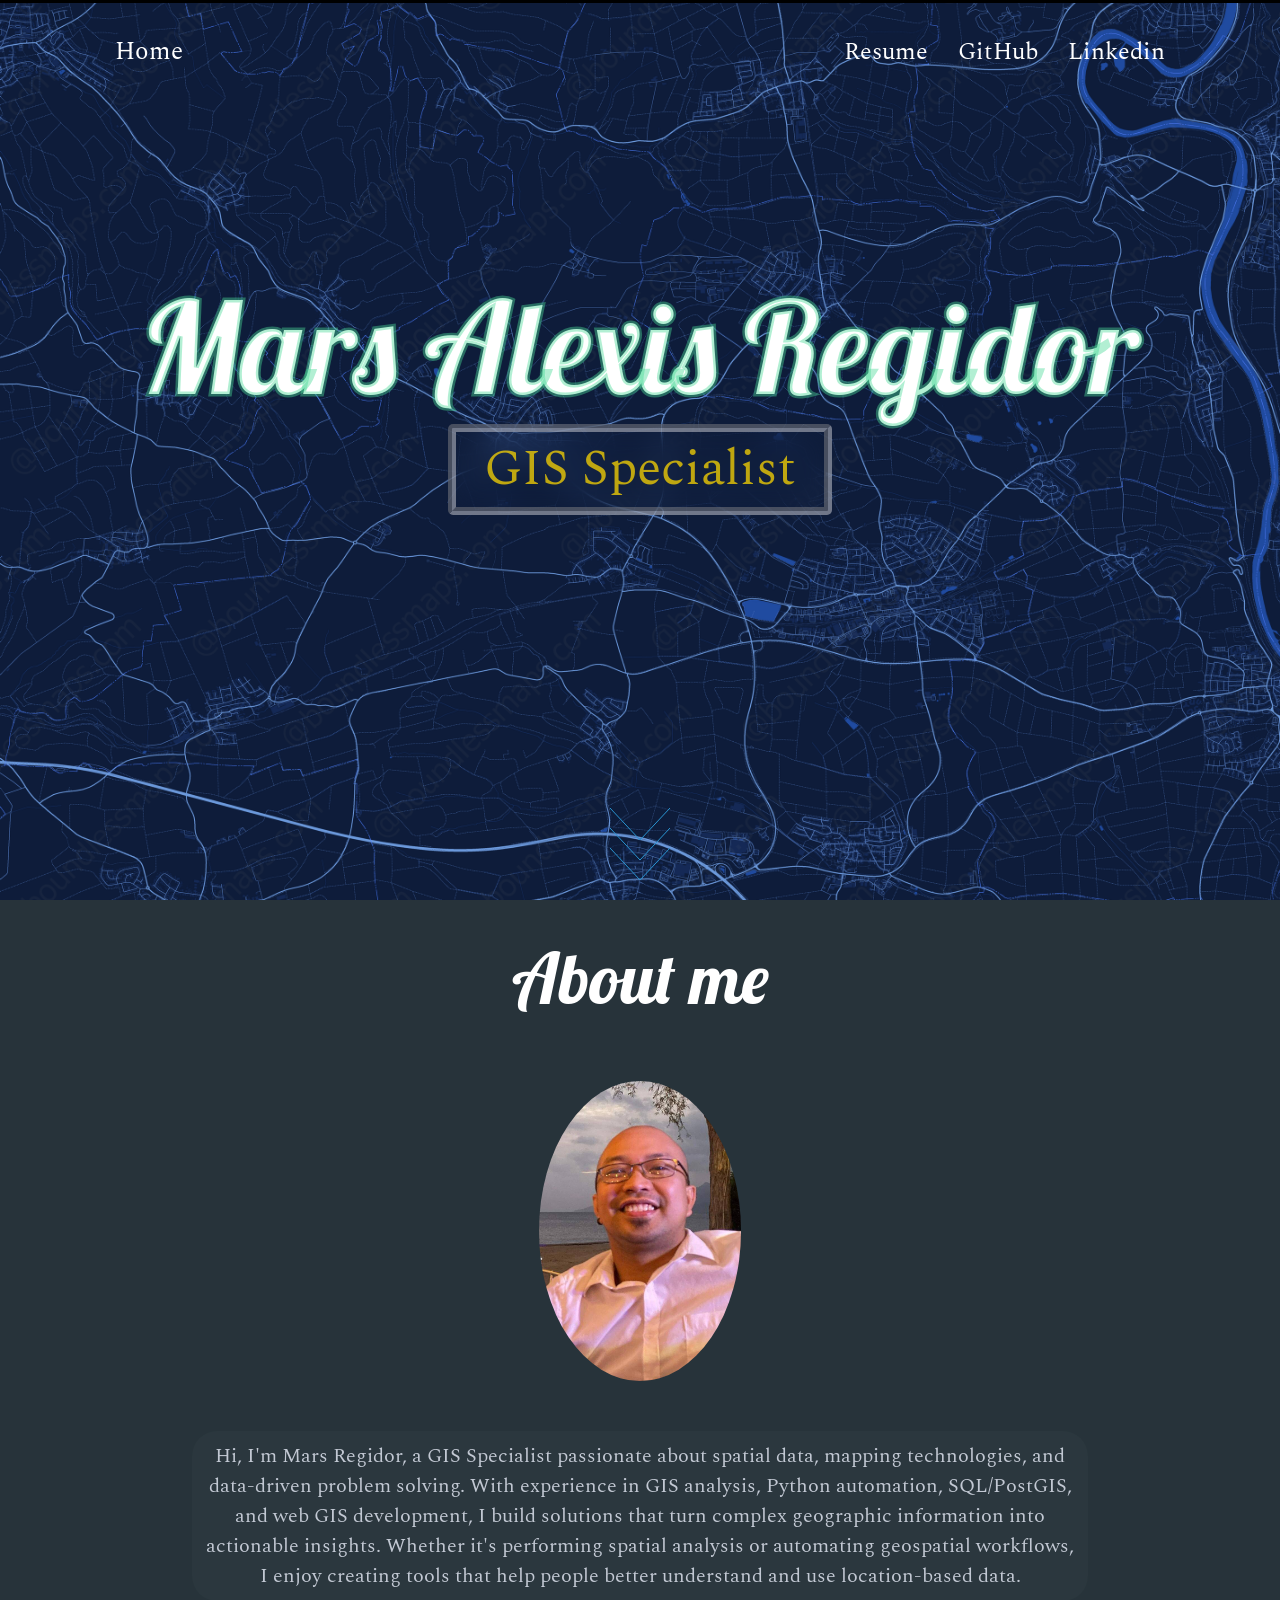
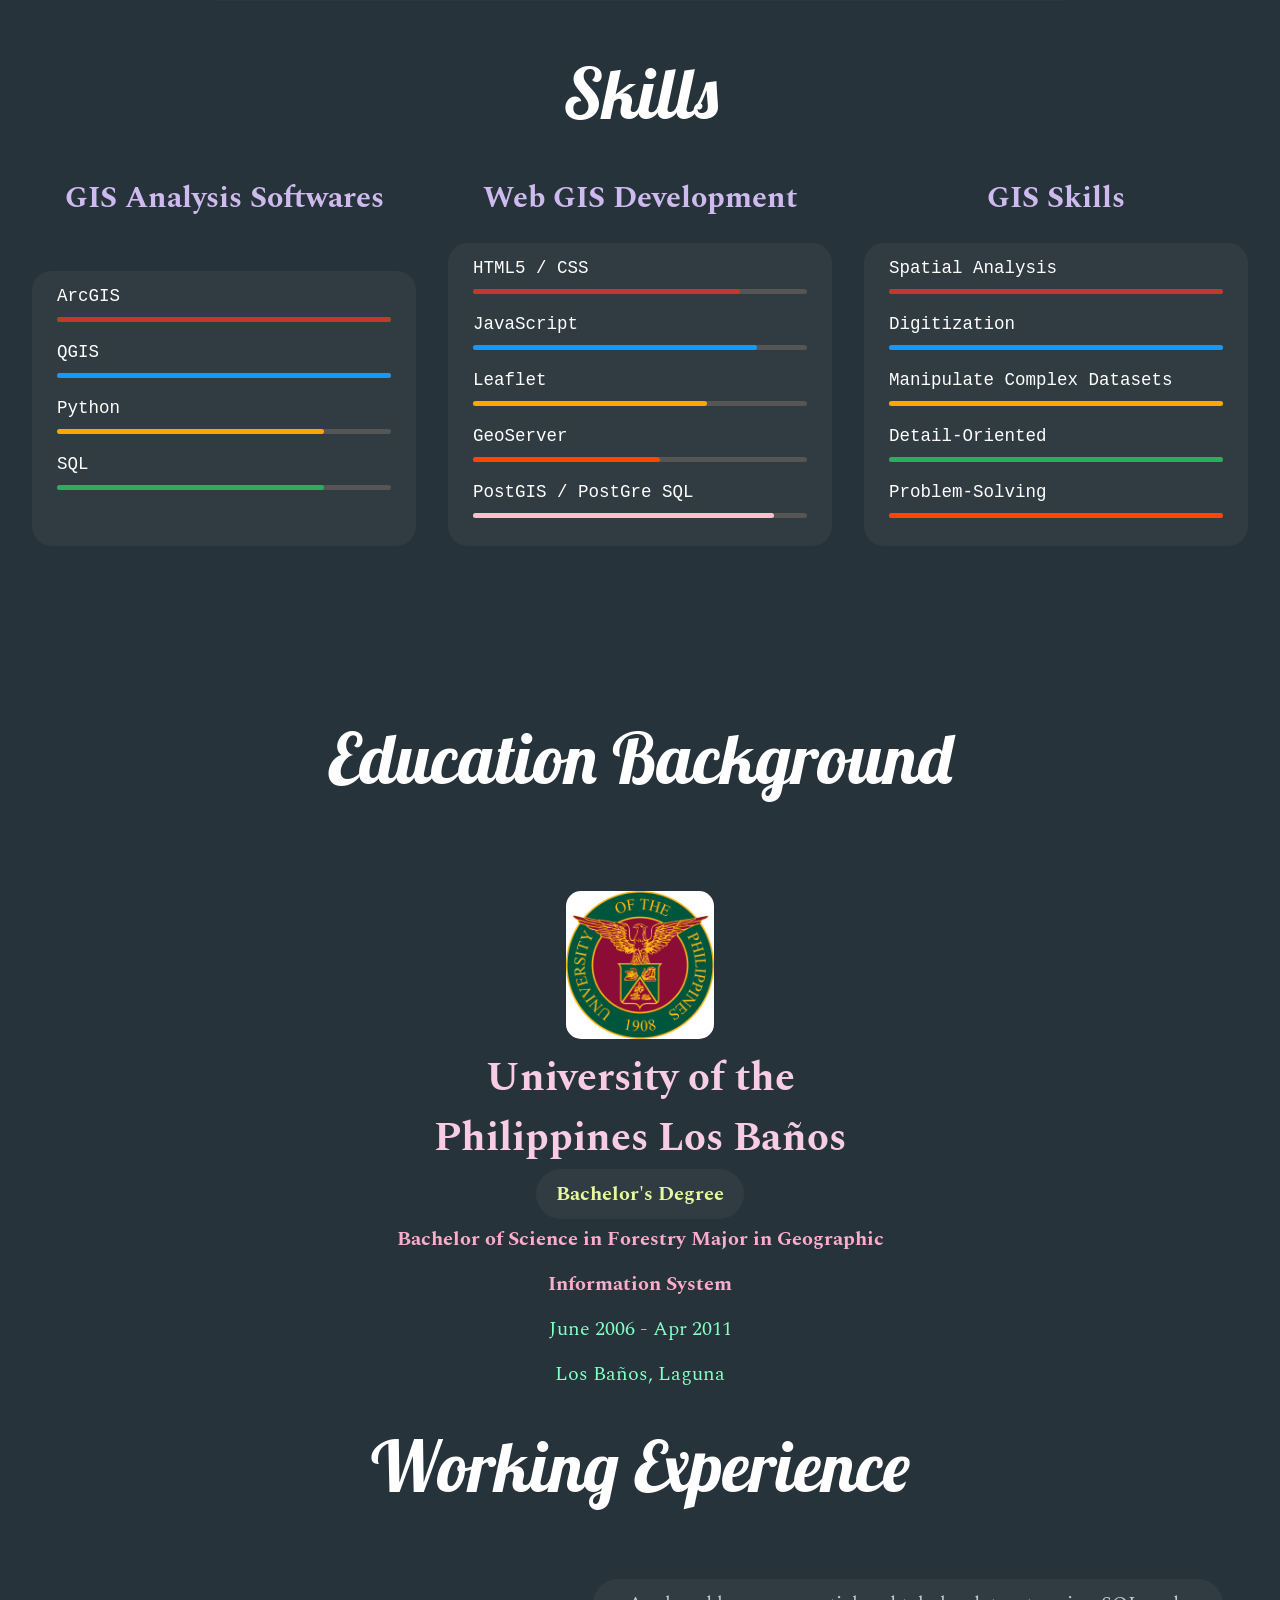
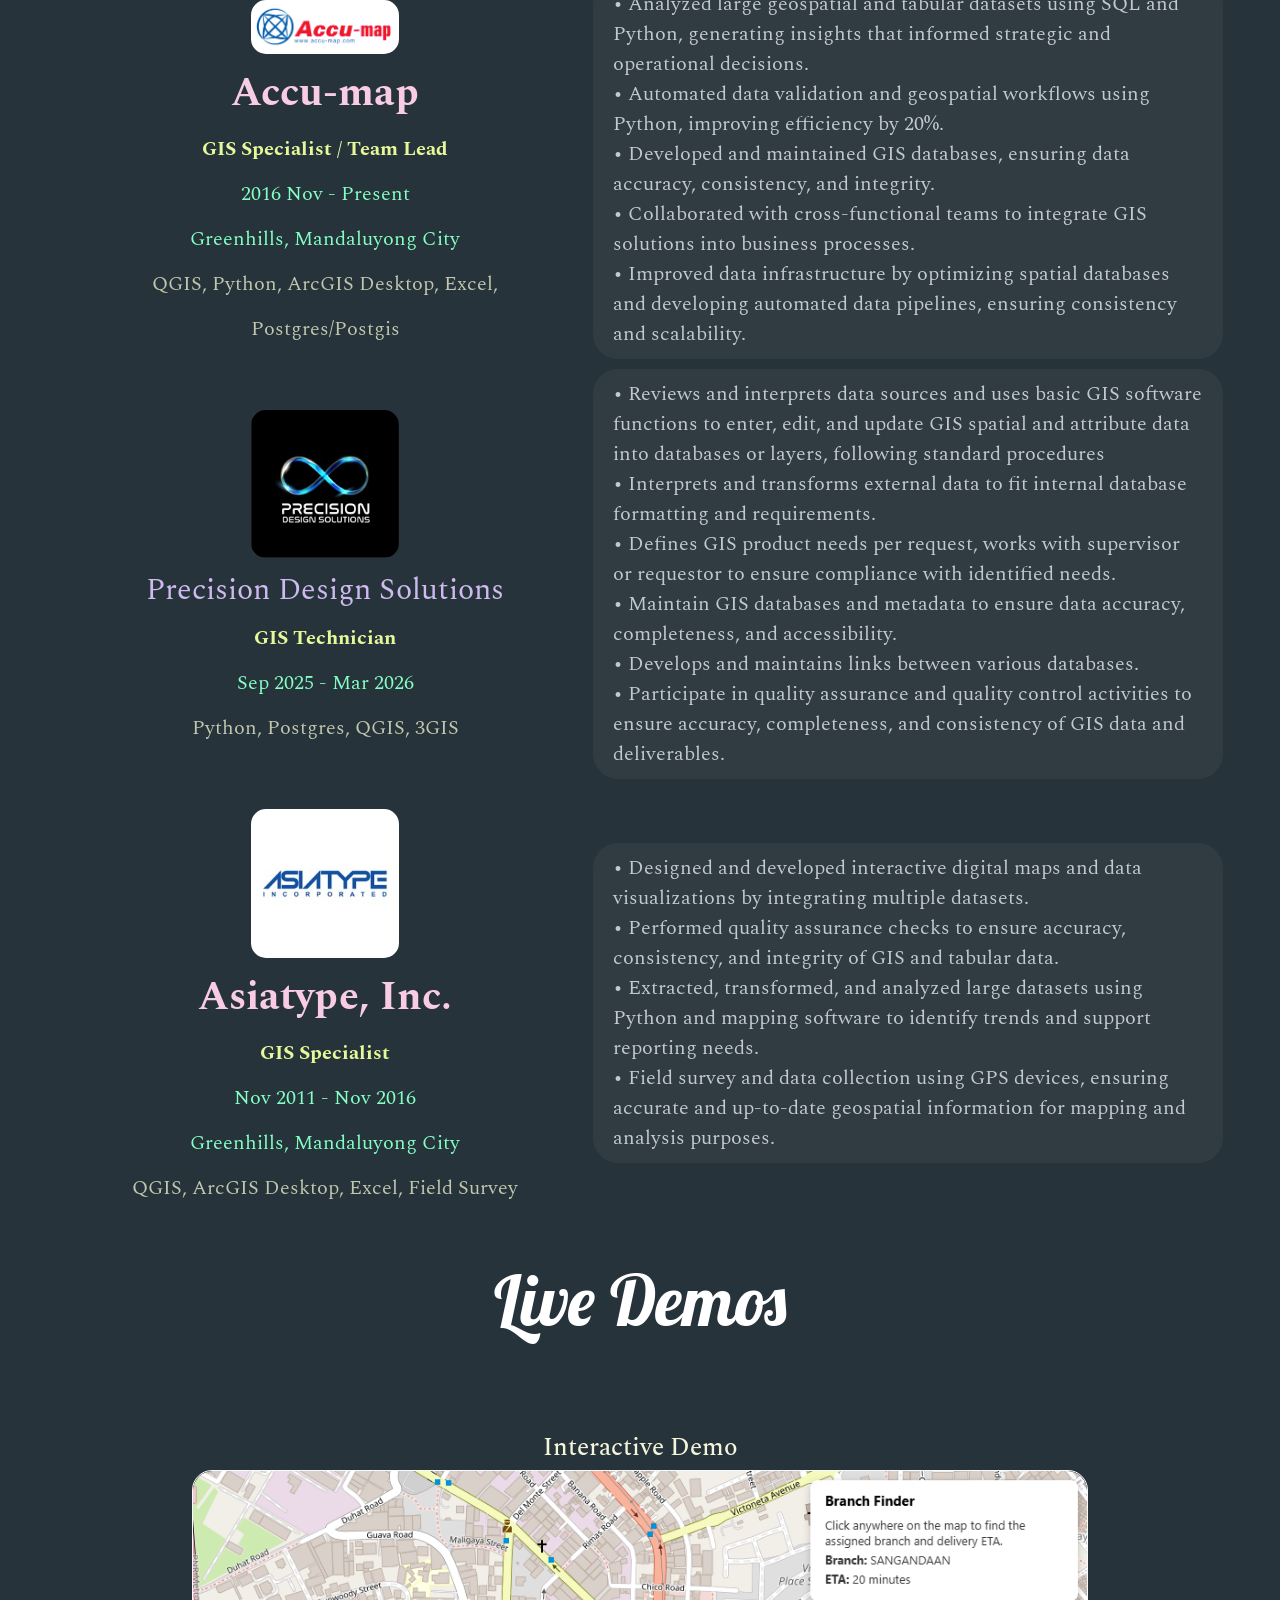
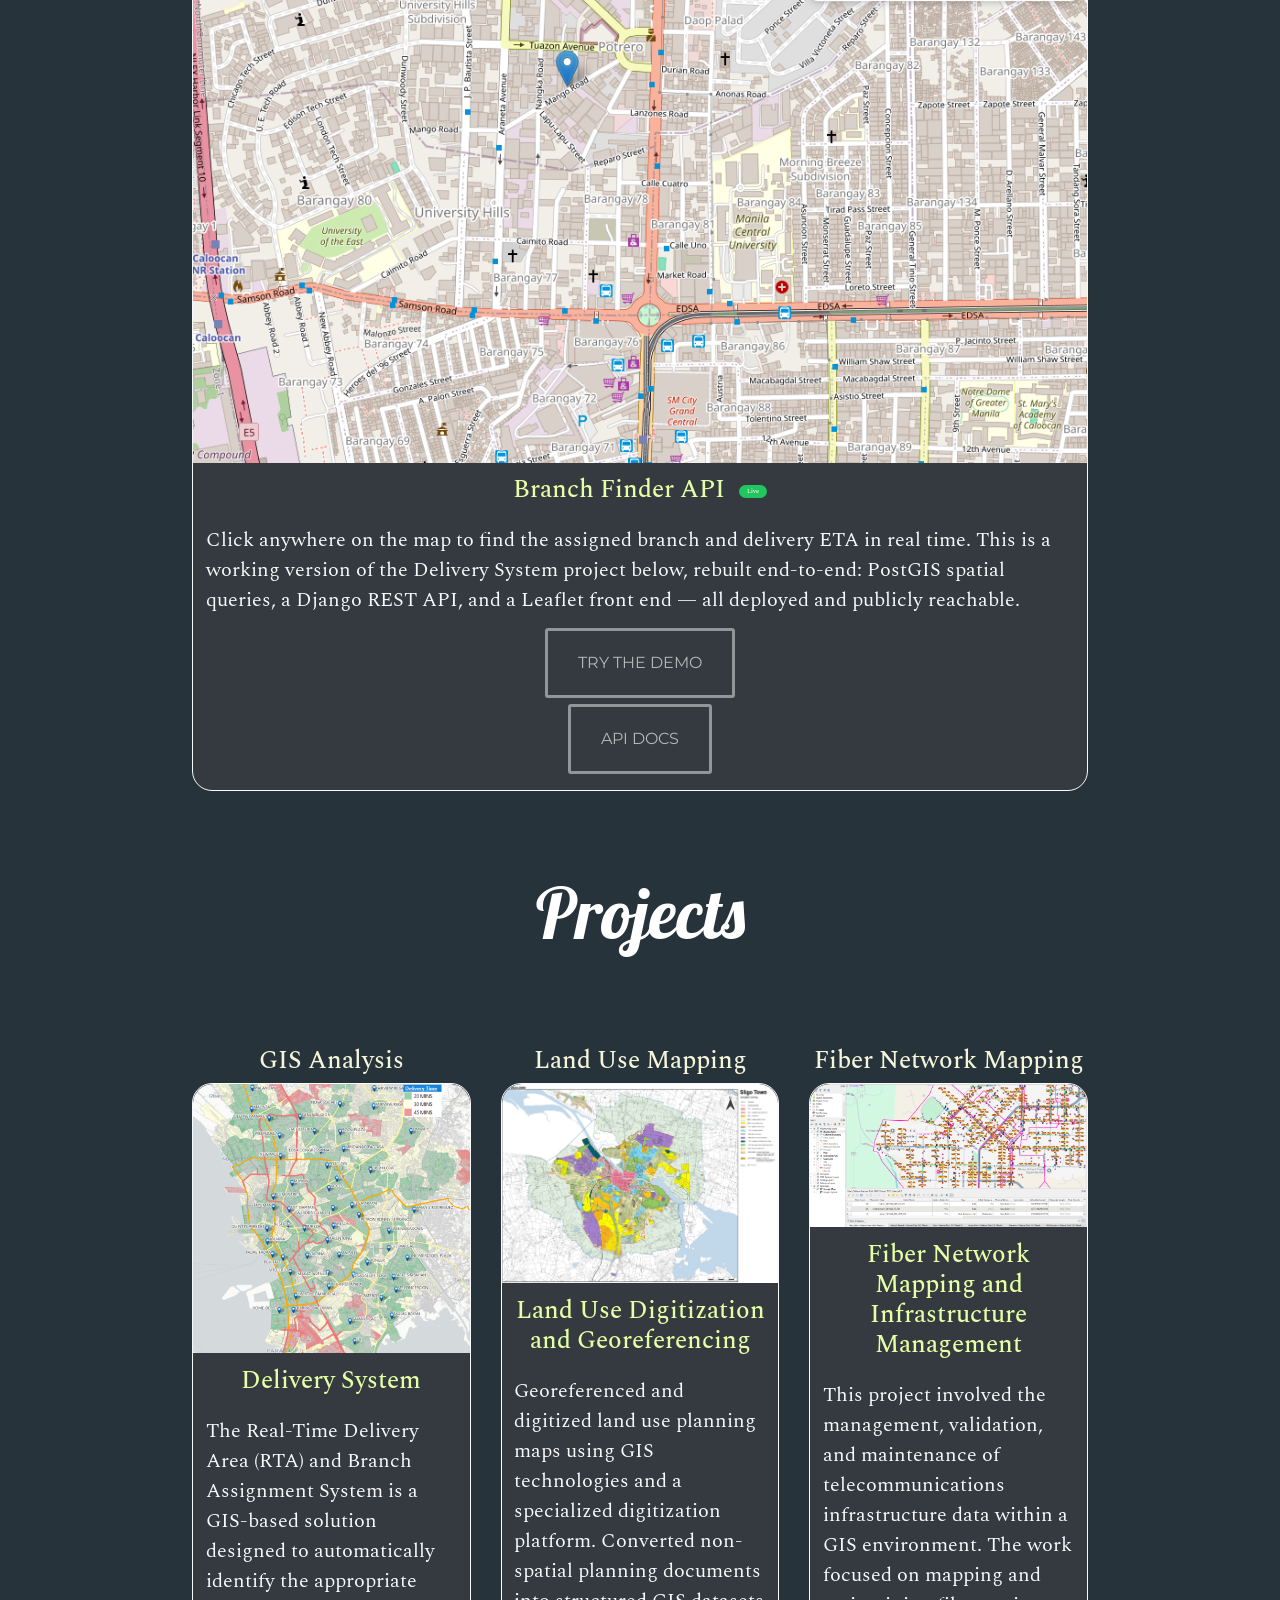
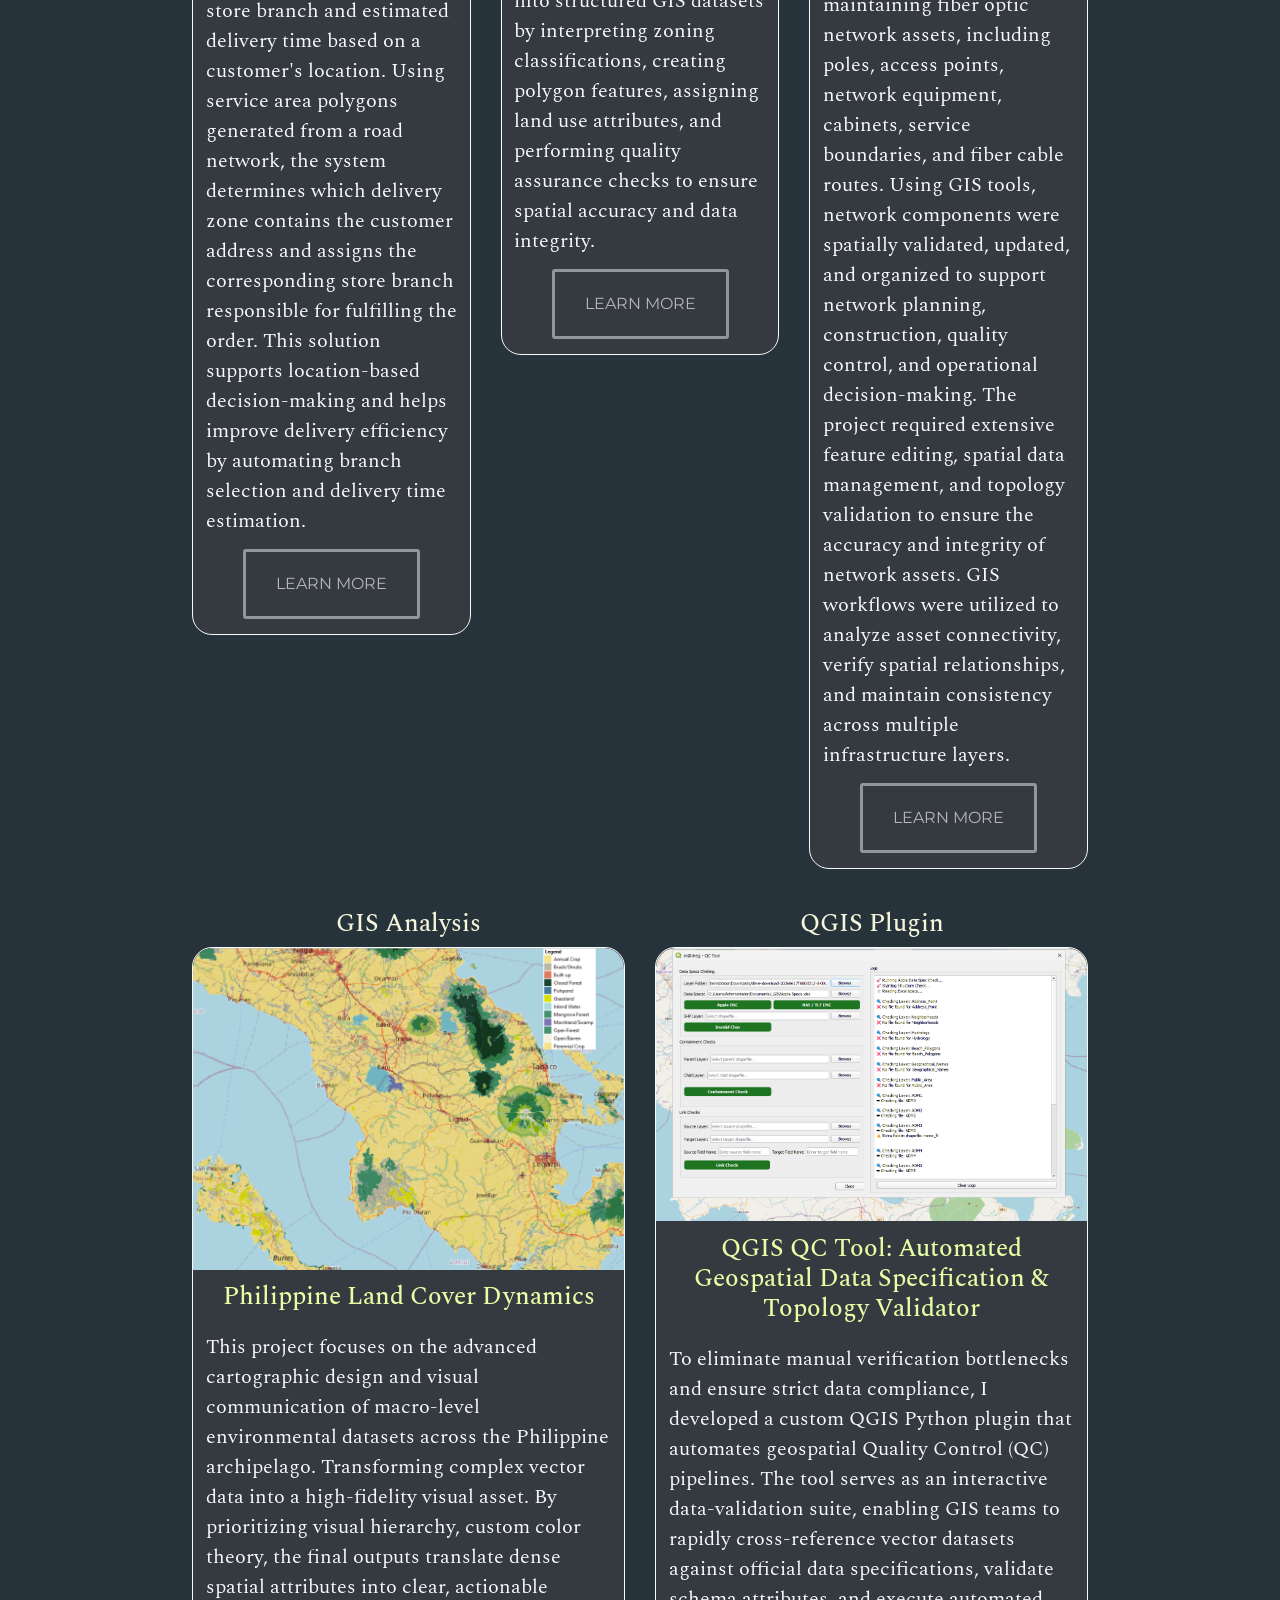
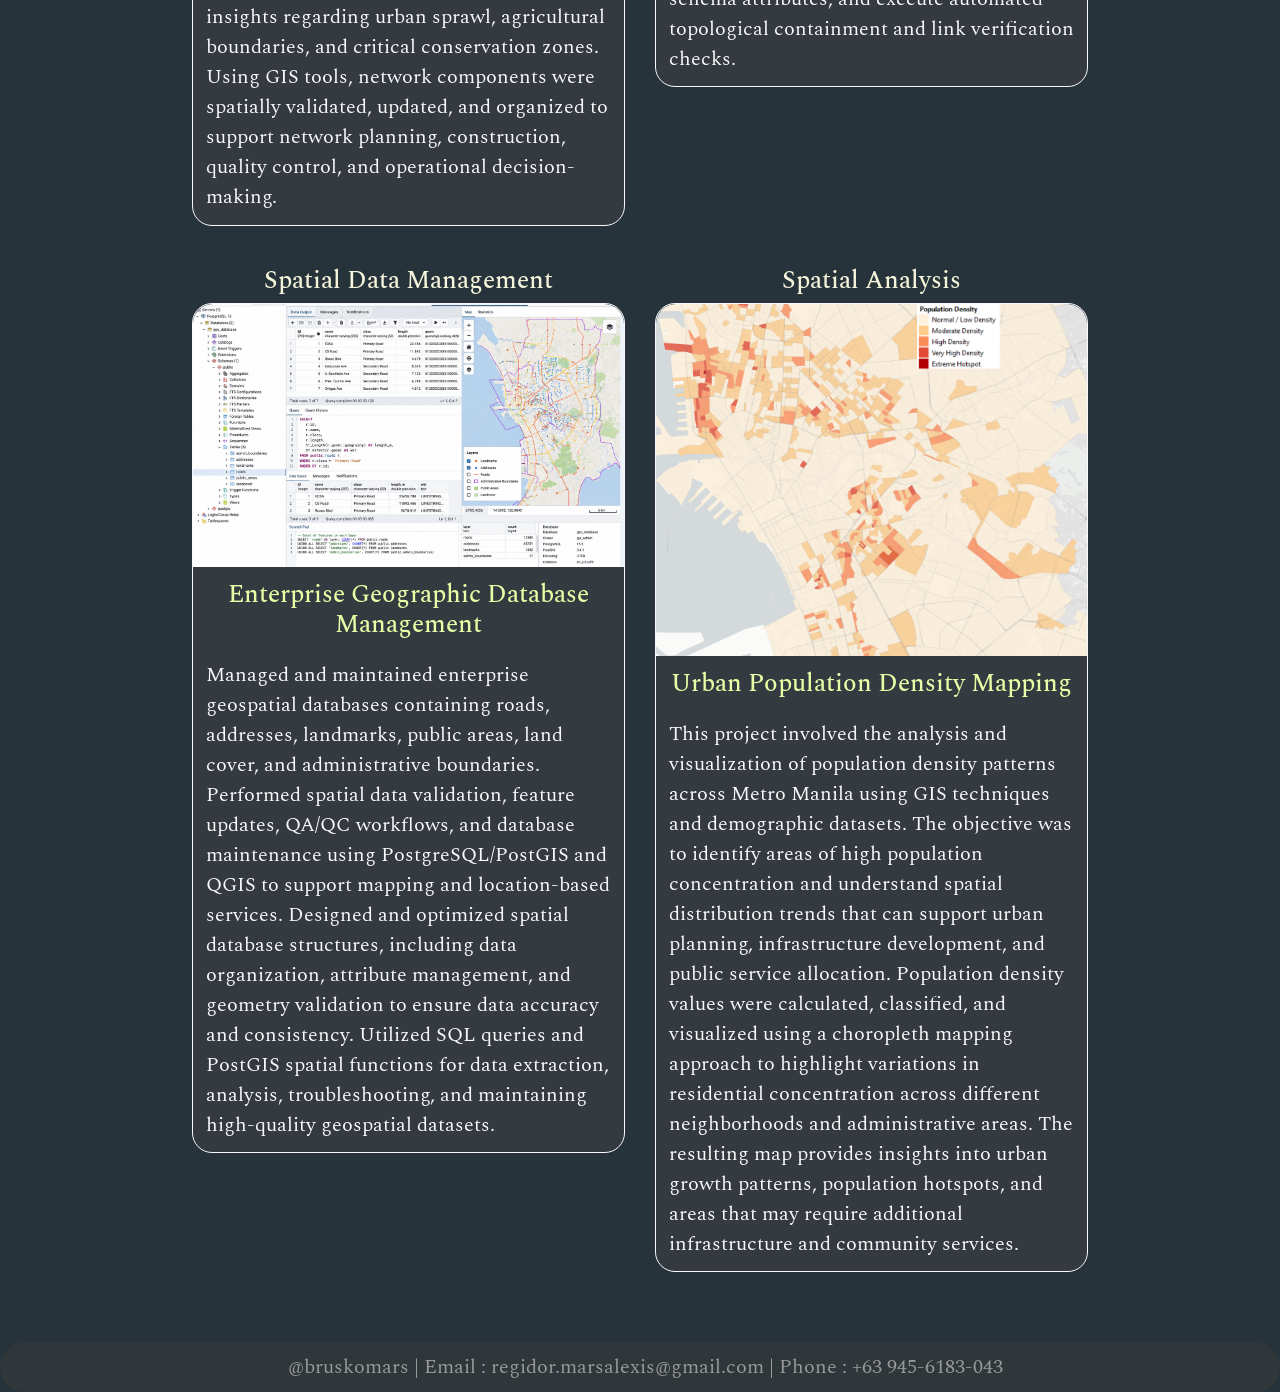
==== commit c3e7fdf3: "Add Live Demos section with Branch Finder API" ====
--- a/index.html
+++ b/index.html
@@ -378,7 +378,38 @@
 <!--Experience END-->
 
 <!-- LIVE DEMOS -->
-
+<div>
+    <p class="myP myP4">
+    Live Demos
+    </p>
+</div>
+<div class="projectgrid">
+<div class="row row-cols-2 row-cols-md-5 g-4">
+
+    <div class="col">
+        <h5 class="card-title" style="color:beige;font-size:2.5rem">Interactive Demo <br> </h5>
+        <div class="card border-light text-light bg-dark">
+          <img src="images/branch-finder-preview.PNG" class="card-img-top" alt="branch_finder_preview">
+          <div class="card-body">
+            <h5 class="card-title">Branch Finder API <span class="badge-live">Live</span></h5>
+            <p class="card-text">Click anywhere on the map to find the assigned branch and delivery ETA in real time. This is a working version of the Delivery System project below, rebuilt end-to-end: PostGIS spatial queries, a Django REST API, and a Leaflet front end — all deployed and publicly reachable.</p>
+            <div class="learnmore">
+                <a href="demo/branch-finder/" target="_blank">
+                <button class="shrink-border">Try the Demo</button>
+            <!-- </a>
+                <a href="https://github.com/bruskomars/bruskomars.github.io/tree/main/branch-finder-api" target="_blank">
+                <button class="shrink-border">View Code</button>
+            </a> -->
+                <a href="https://branch-finder-api-bf4d.onrender.com/api/docs/" target="_blank">
+                <button class="shrink-border">API Docs</button>
+            </a>
+            </div>
+          </div>
+        </div>
+    </div>
+
+</div>
+</div>
 <!-- LIVE DEMOS END -->
 
 <!-- Projects -->
--- a/style.css
+++ b/style.css
@@ -849,3 +849,14 @@
     width:100%;
     background-color: #3d3d3d70;
 }
+
+/* LIVE DEMO */
+.badge-live {
+  background: #22c55e;
+  color: white;
+  font-size: 0.6rem;
+  padding: 2px 8px;
+  border-radius: 12px;
+  vertical-align: middle;
+  margin-left: 8px;
+}
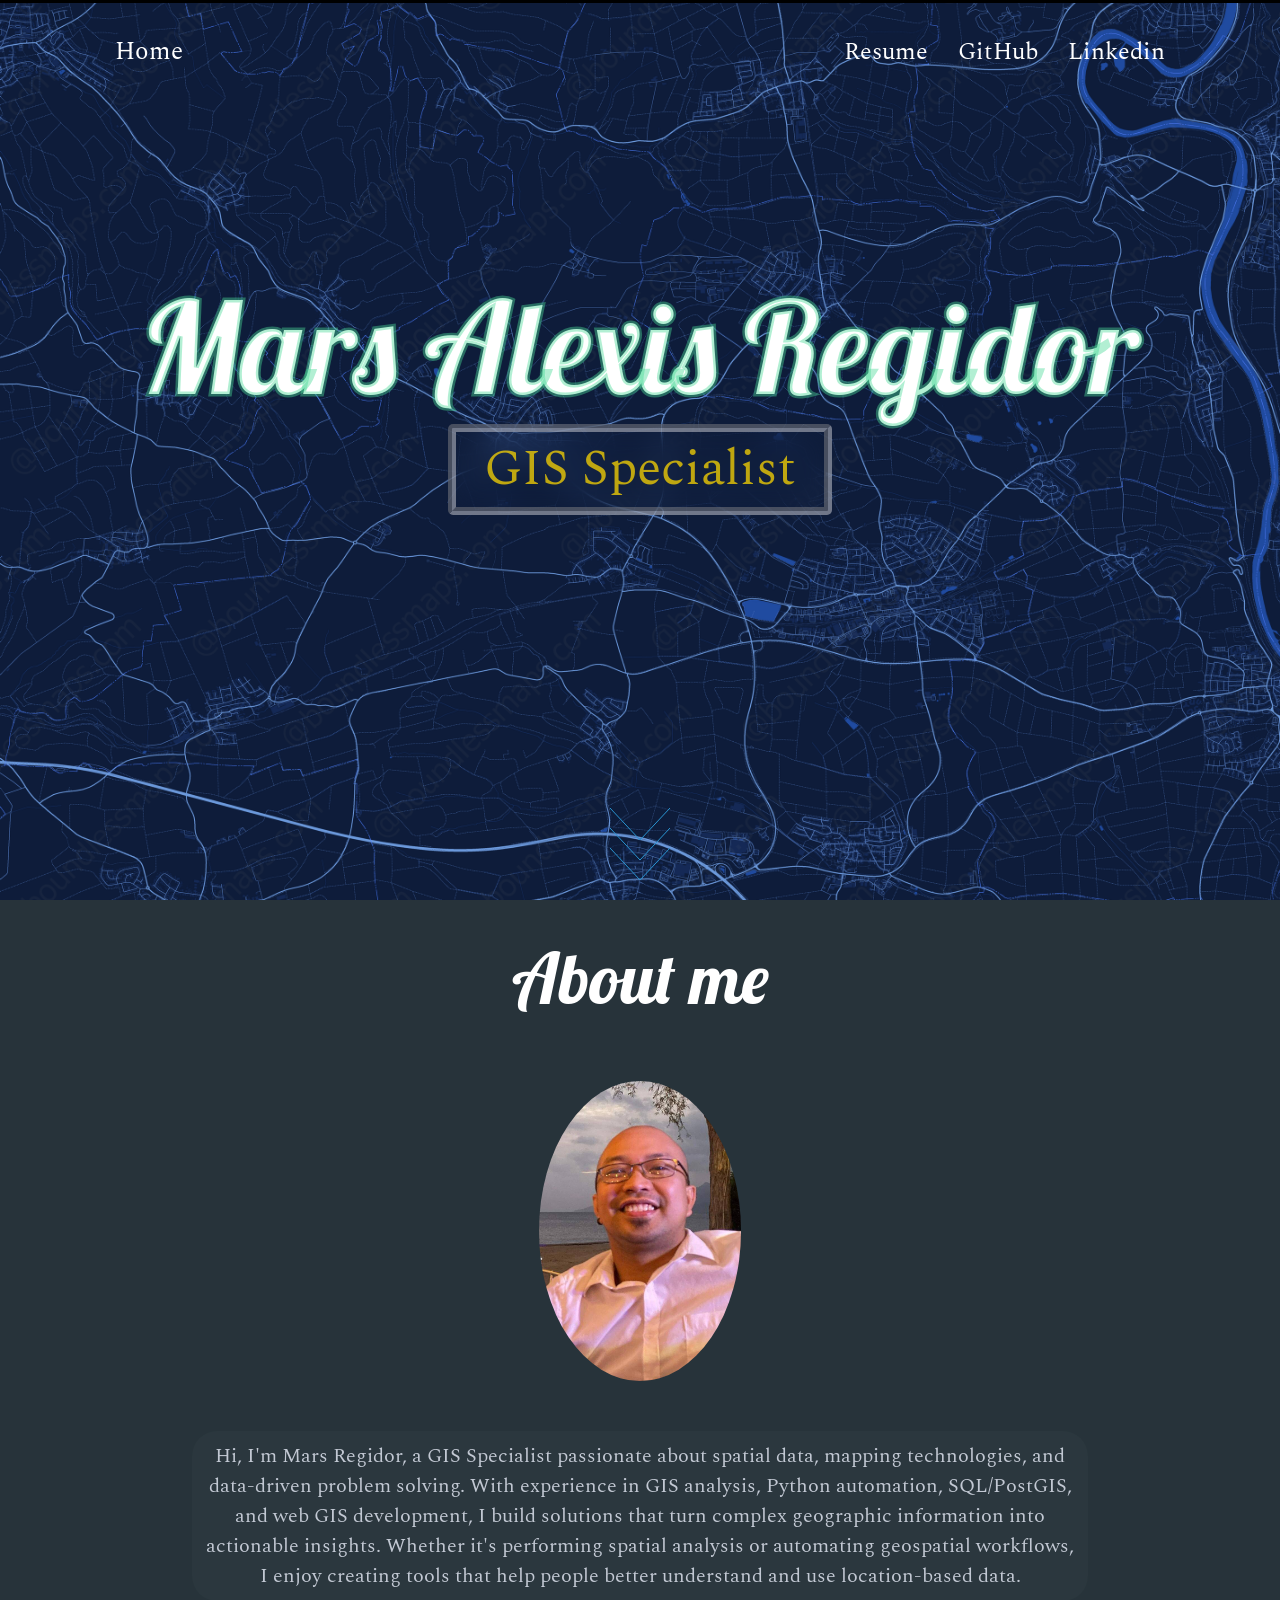
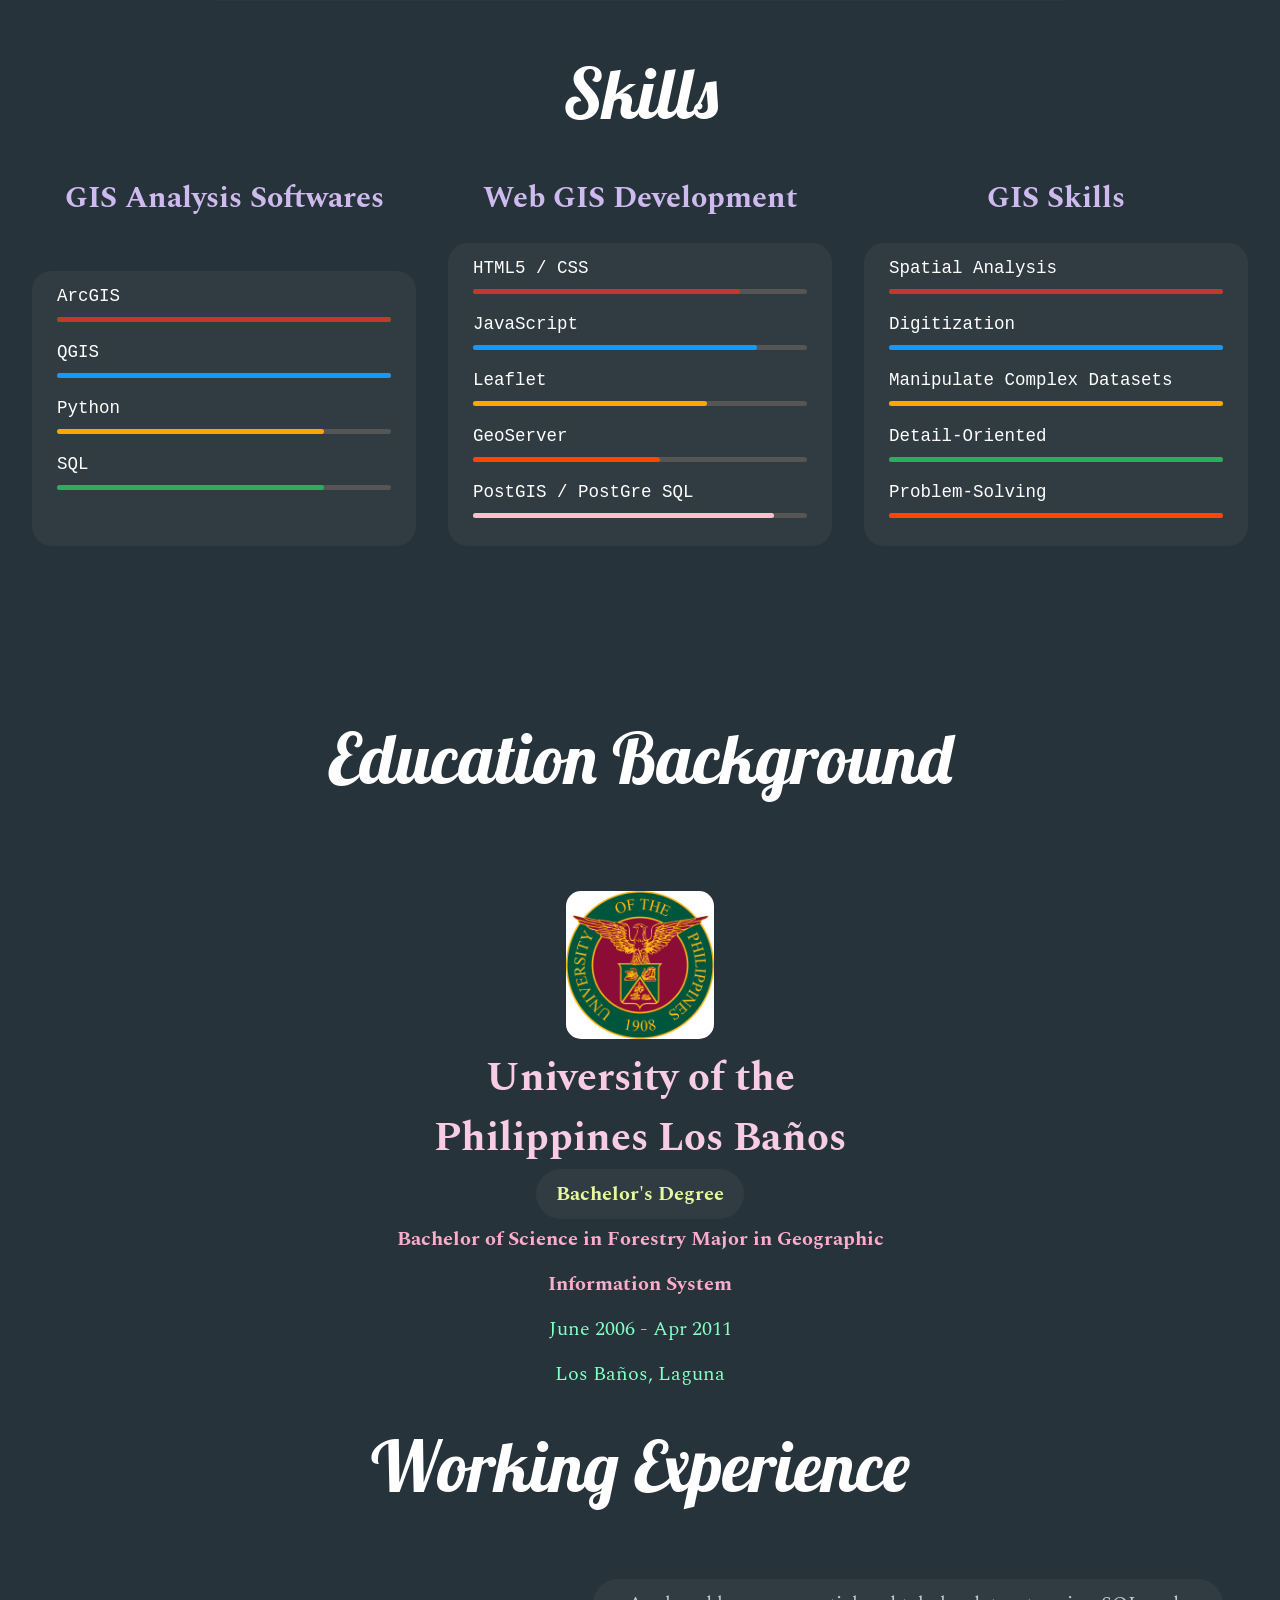
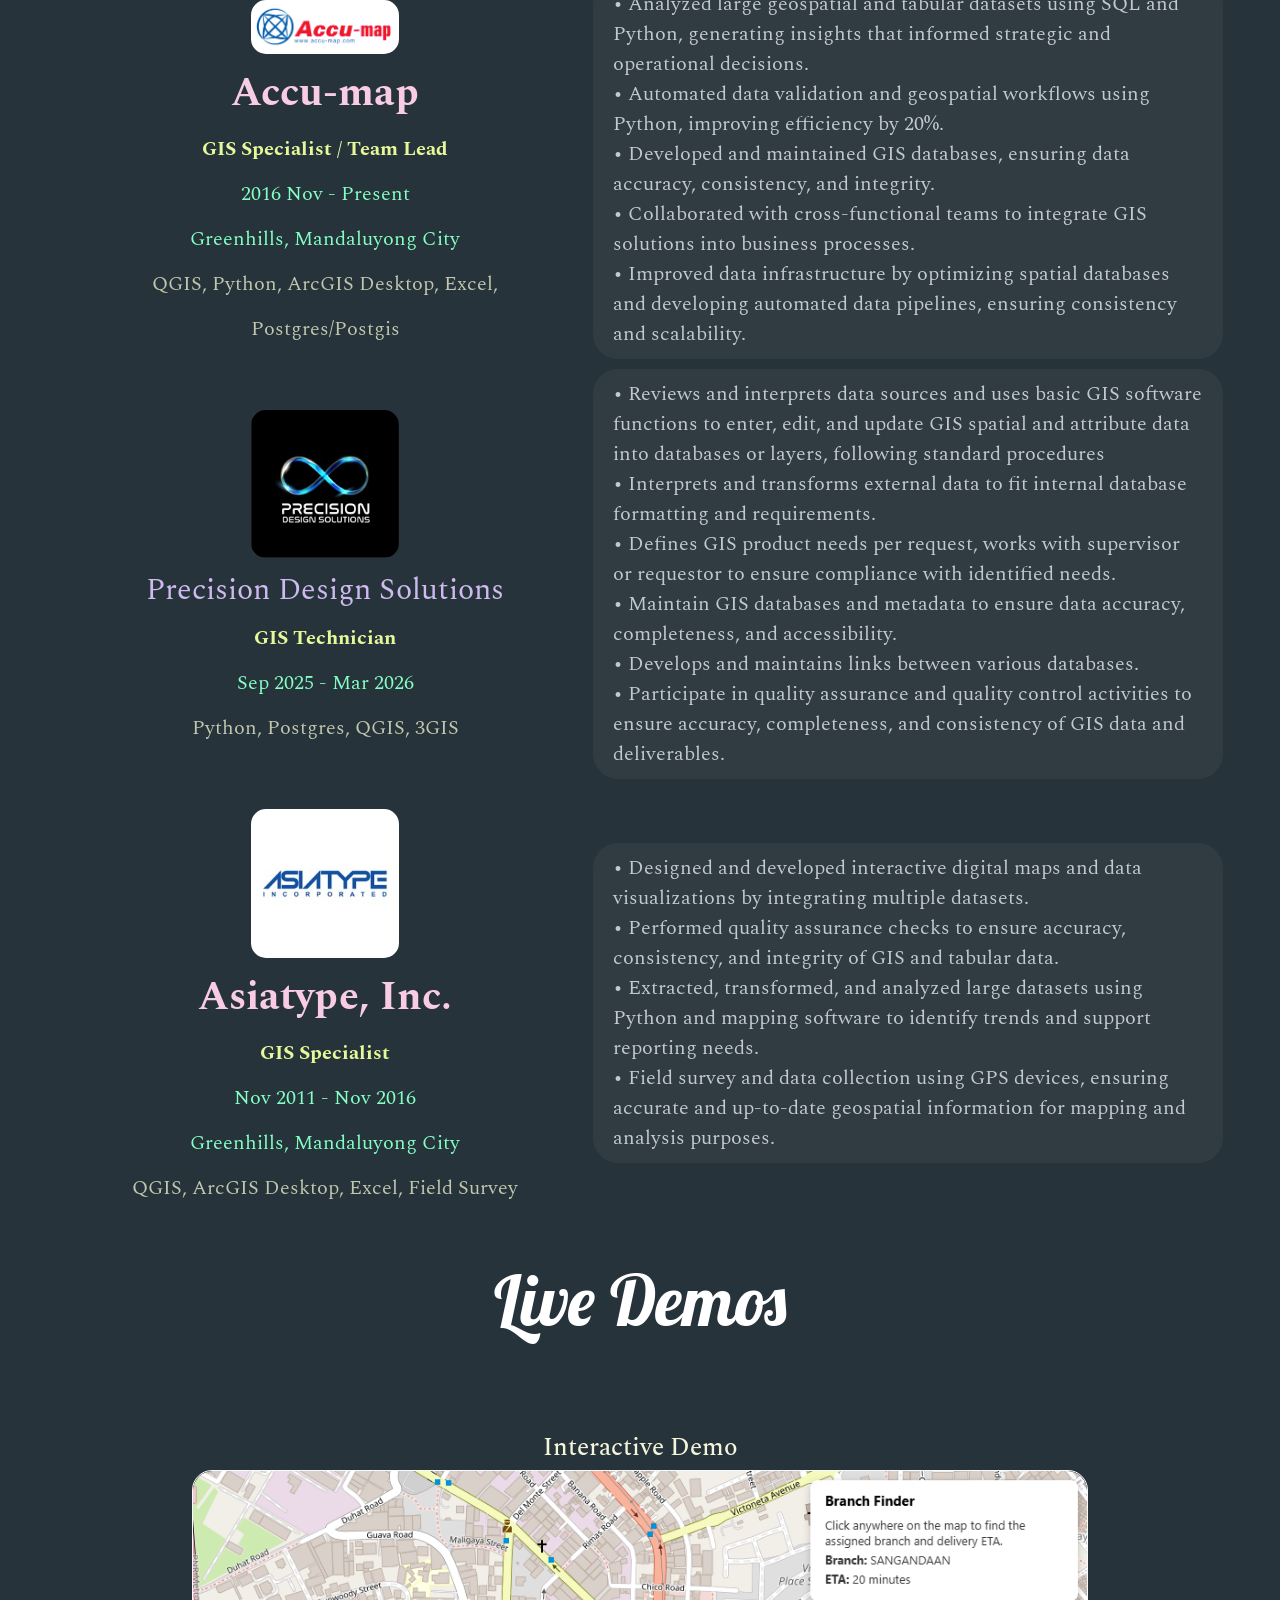
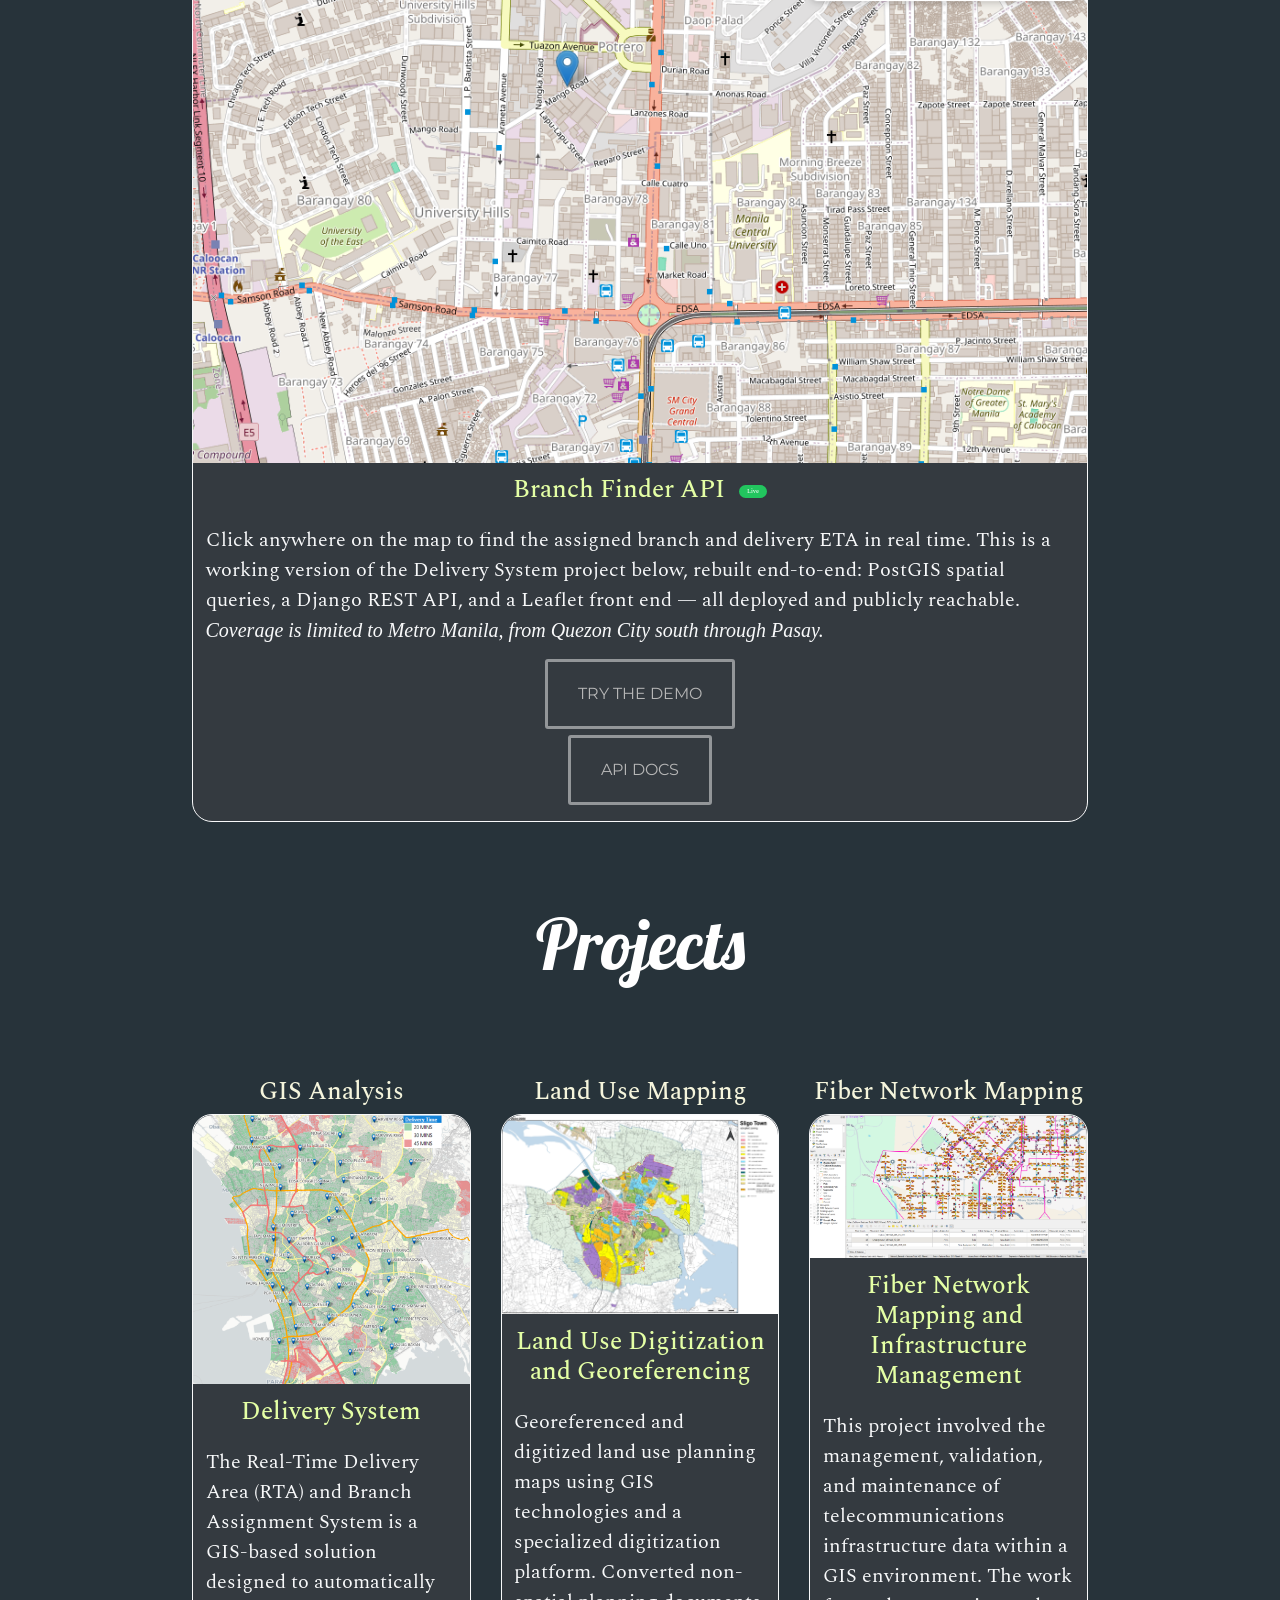
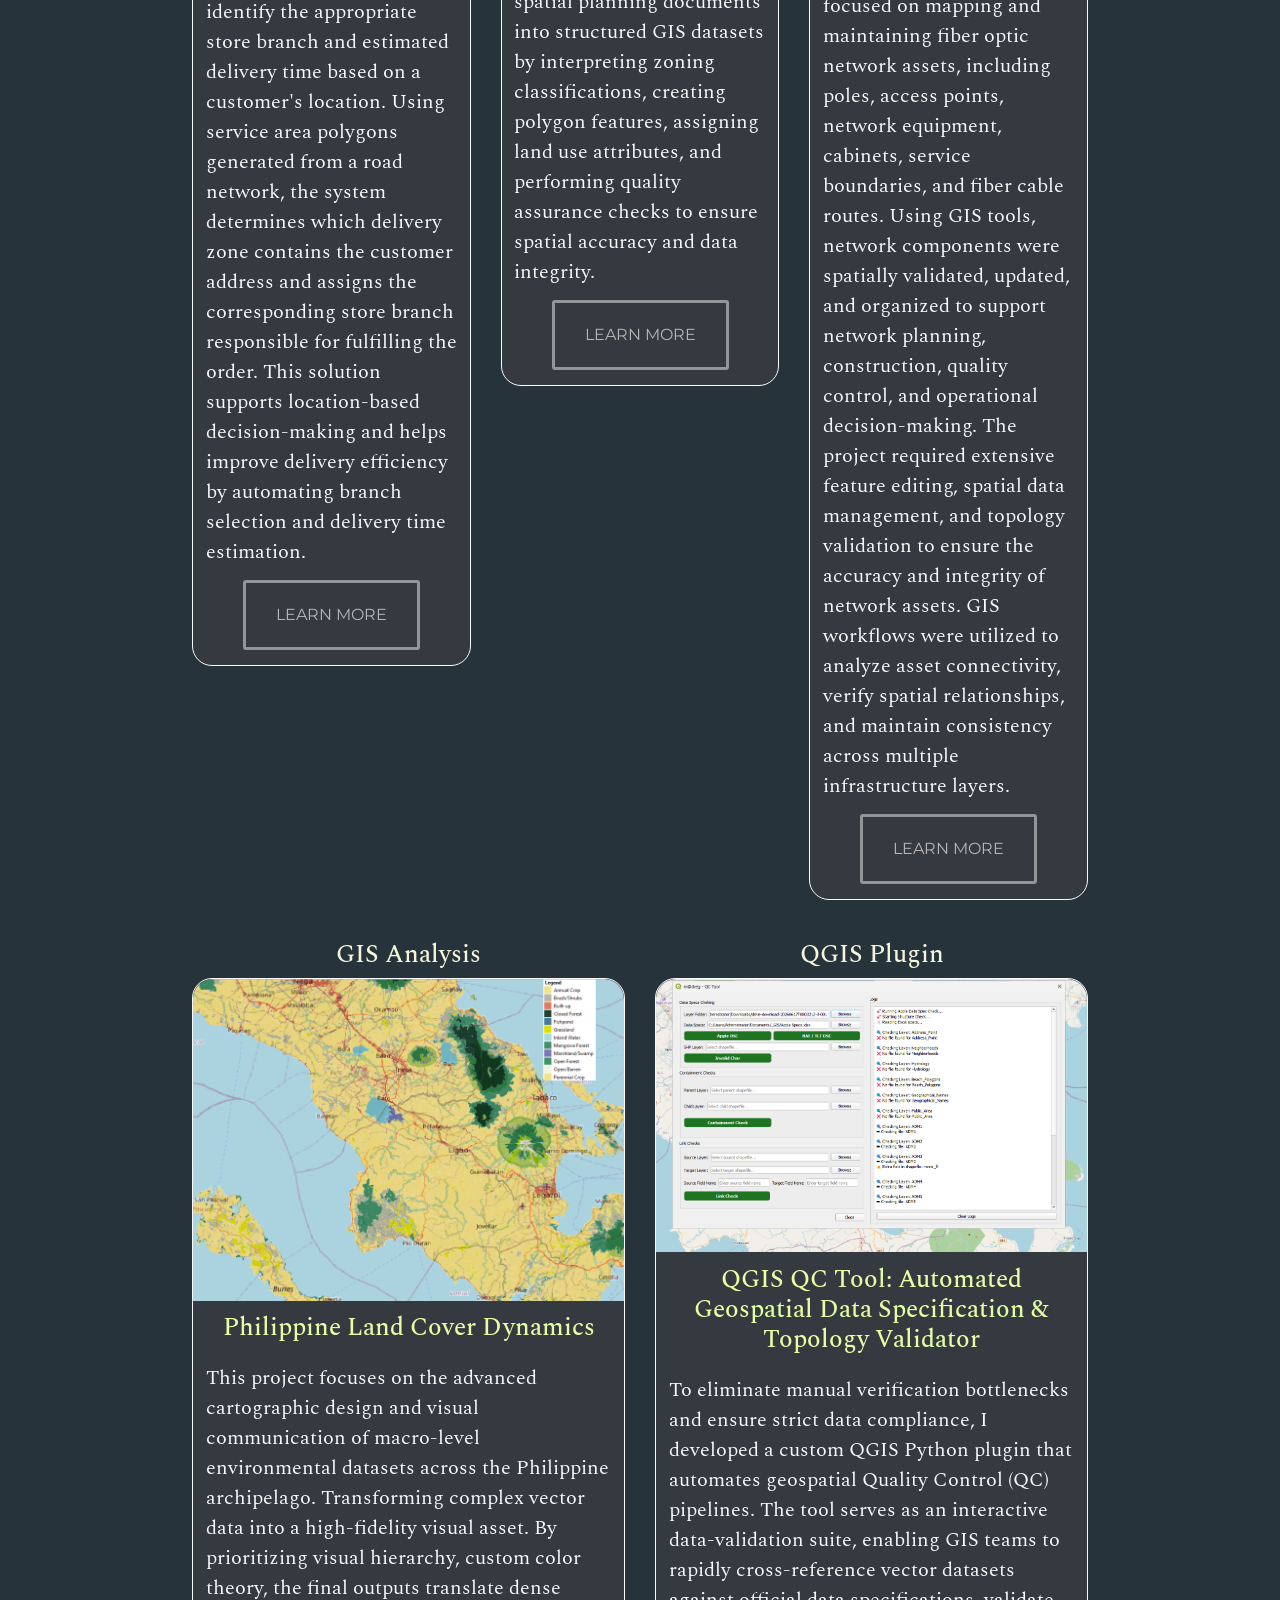
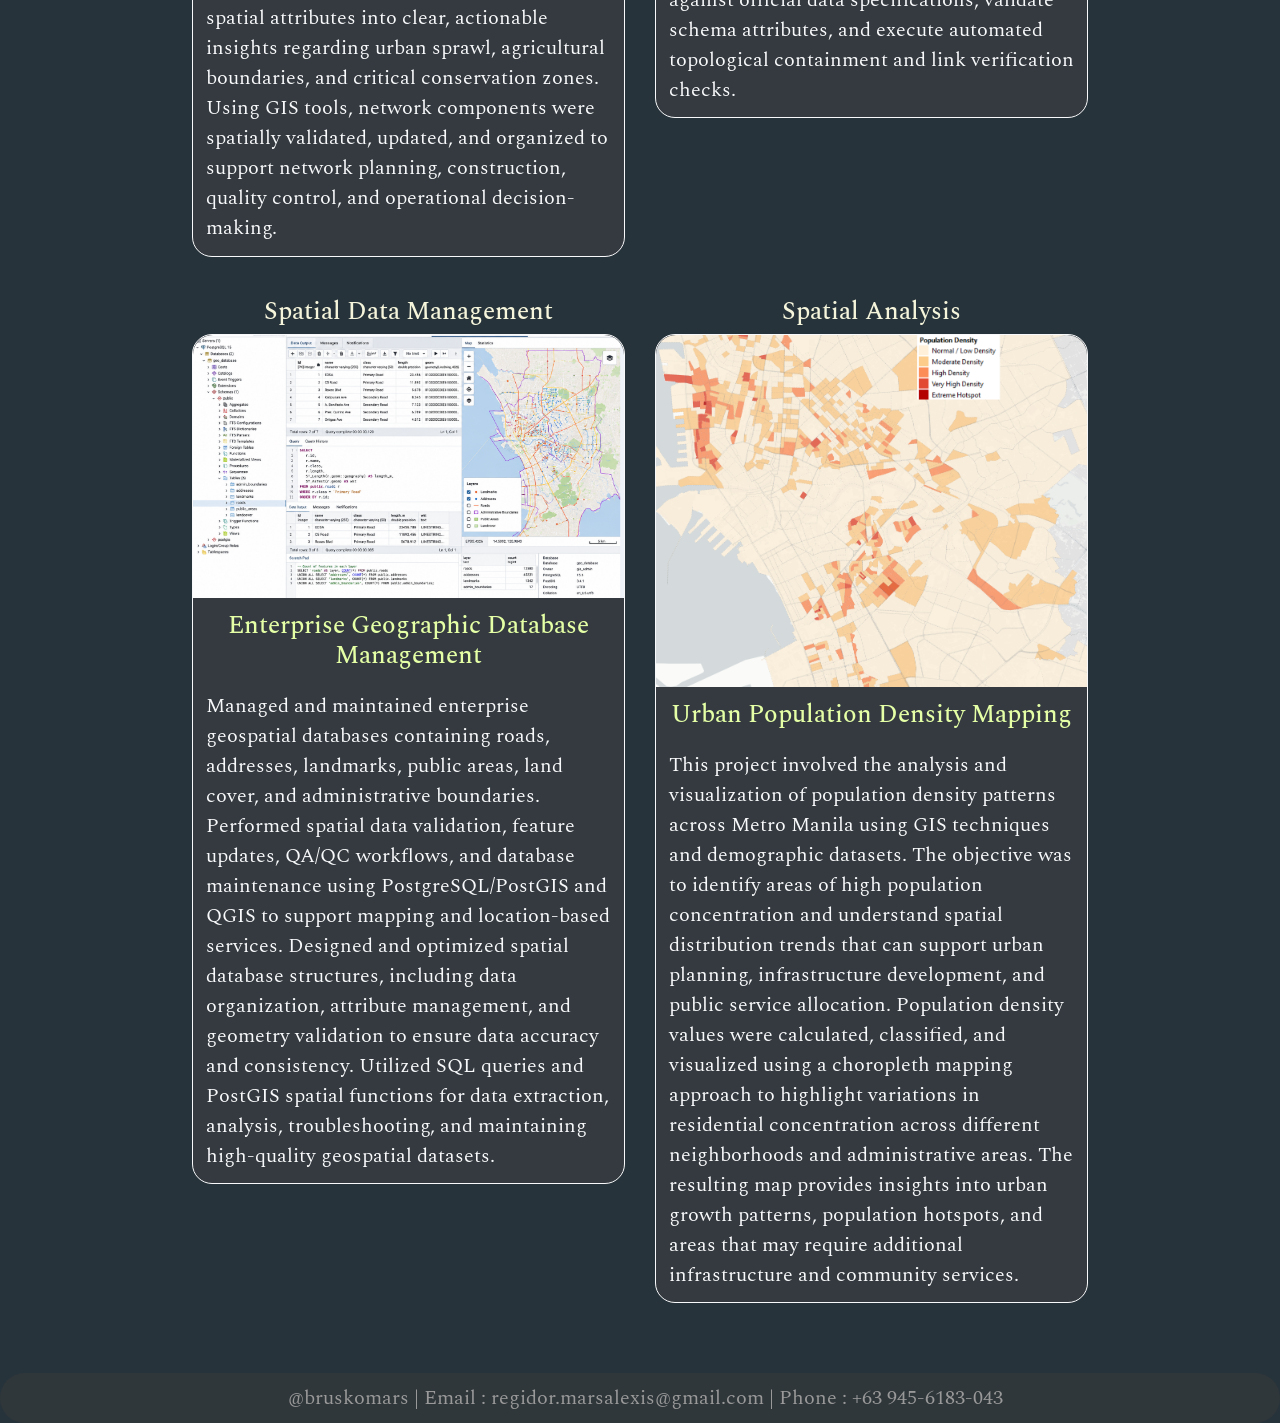
==== commit 5fabbce2: "Add coverage area note to Live Demos" ====
--- a/index.html
+++ b/index.html
@@ -392,7 +392,7 @@
           <img src="images/branch-finder-preview.PNG" class="card-img-top" alt="branch_finder_preview">
           <div class="card-body">
             <h5 class="card-title">Branch Finder API <span class="badge-live">Live</span></h5>
-            <p class="card-text">Click anywhere on the map to find the assigned branch and delivery ETA in real time. This is a working version of the Delivery System project below, rebuilt end-to-end: PostGIS spatial queries, a Django REST API, and a Leaflet front end — all deployed and publicly reachable.</p>
+            <p class="card-text">Click anywhere on the map to find the assigned branch and delivery ETA in real time. This is a working version of the Delivery System project below, rebuilt end-to-end: PostGIS spatial queries, a Django REST API, and a Leaflet front end — all deployed and publicly reachable. <em>Coverage is limited to Metro Manila, from Quezon City south through Pasay.</em></p>
             <div class="learnmore">
                 <a href="demo/branch-finder/" target="_blank">
                 <button class="shrink-border">Try the Demo</button>
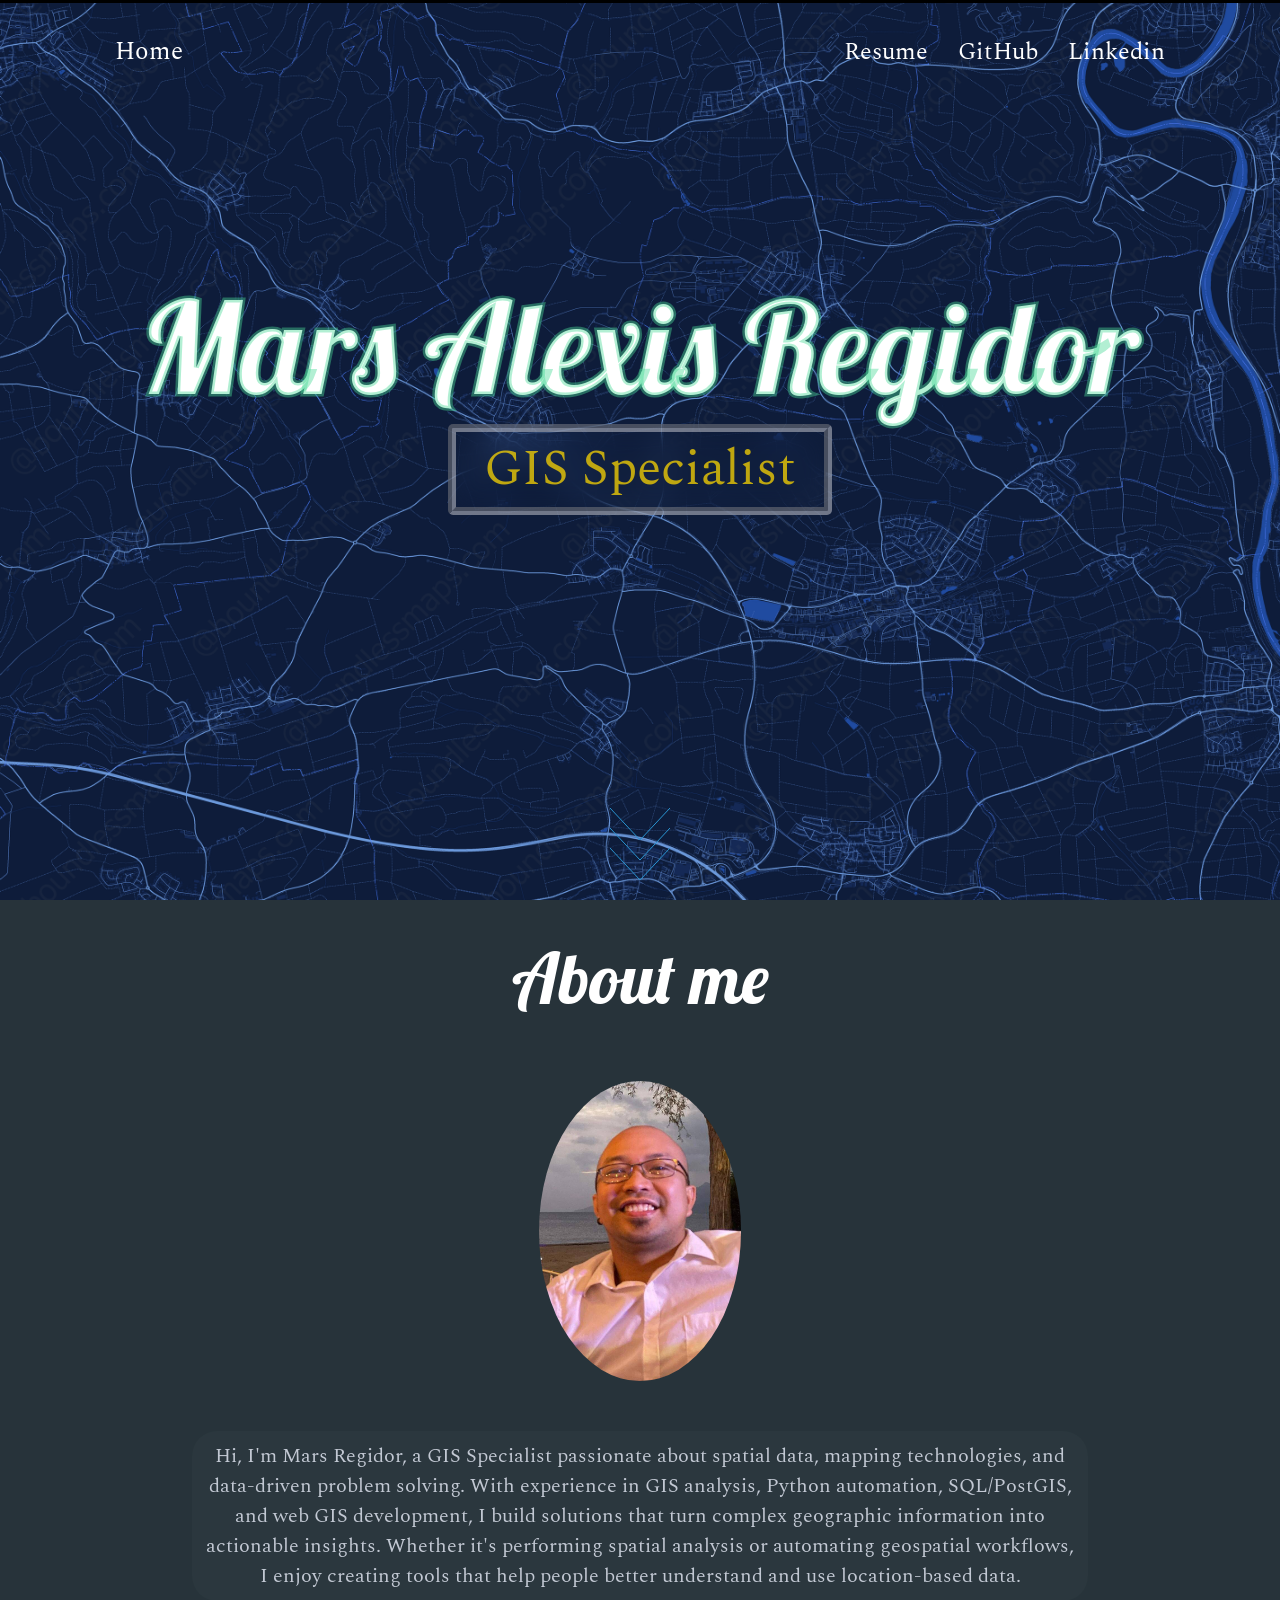
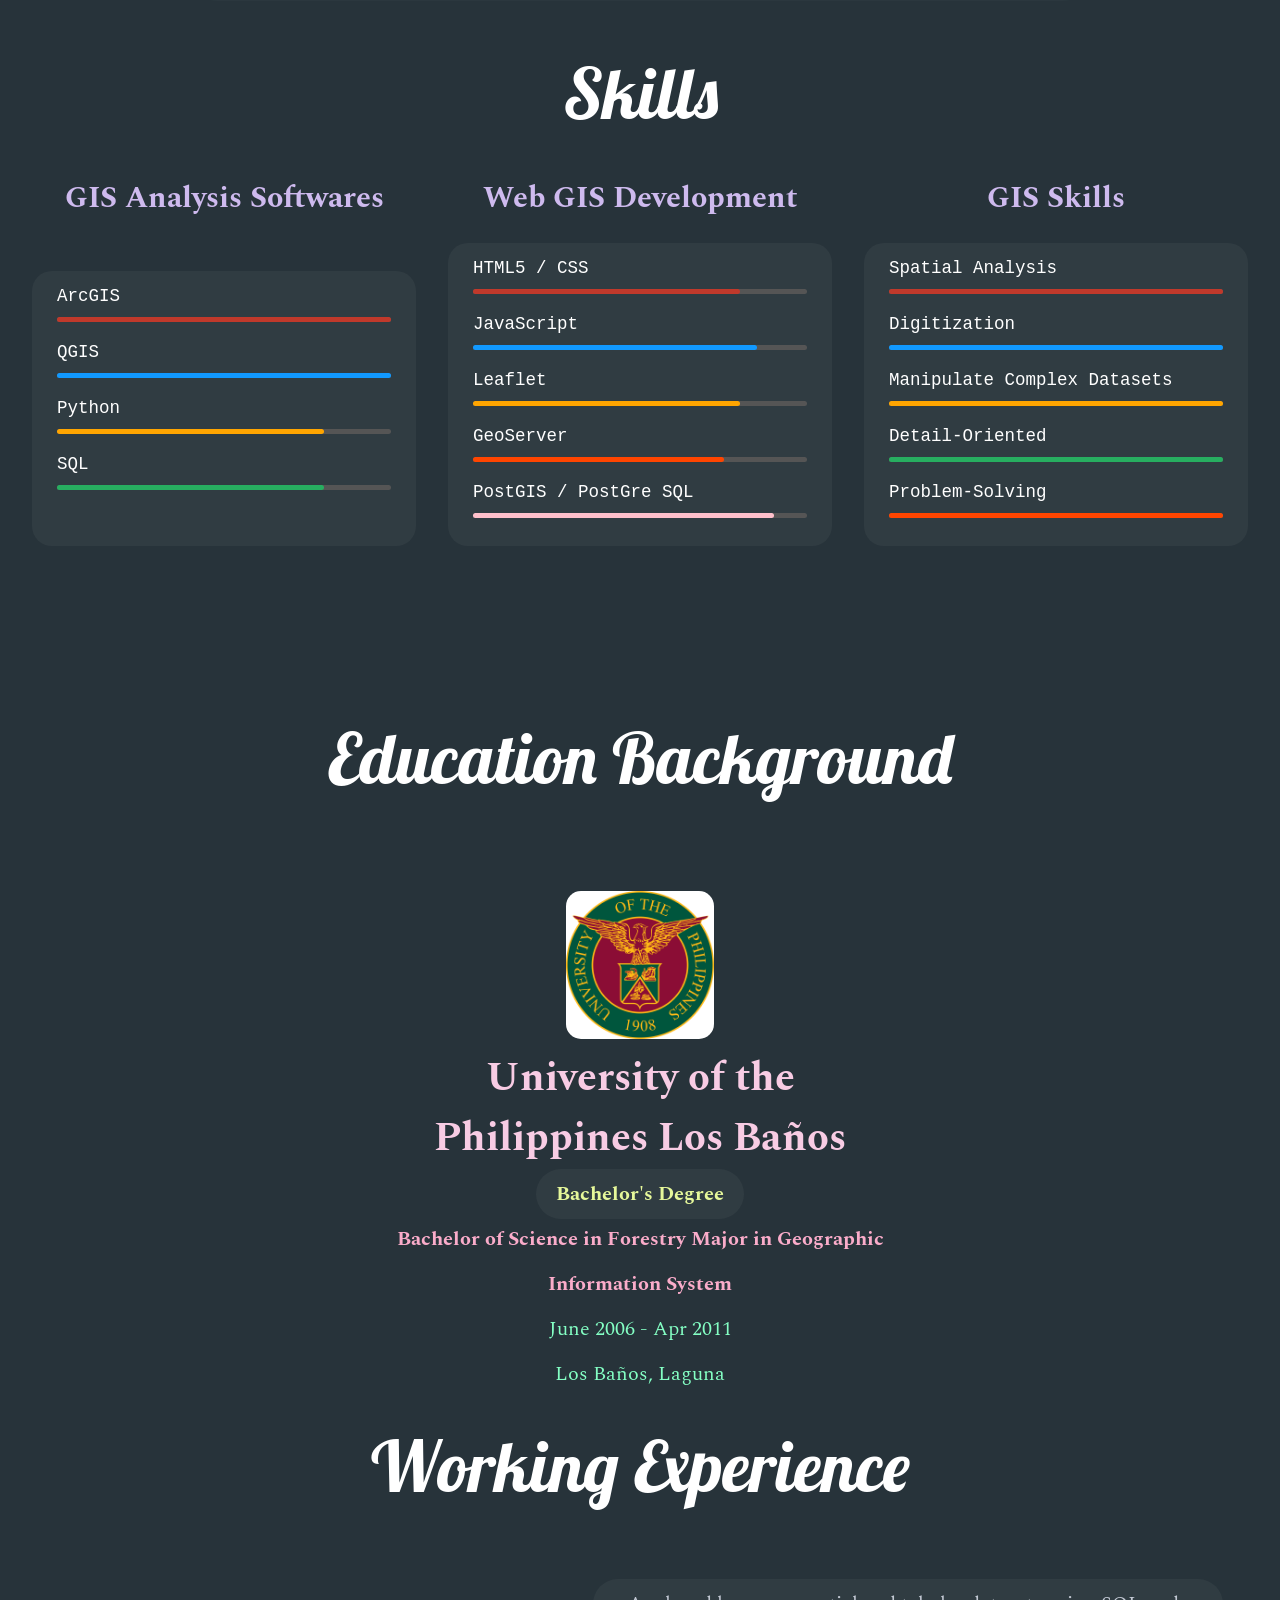
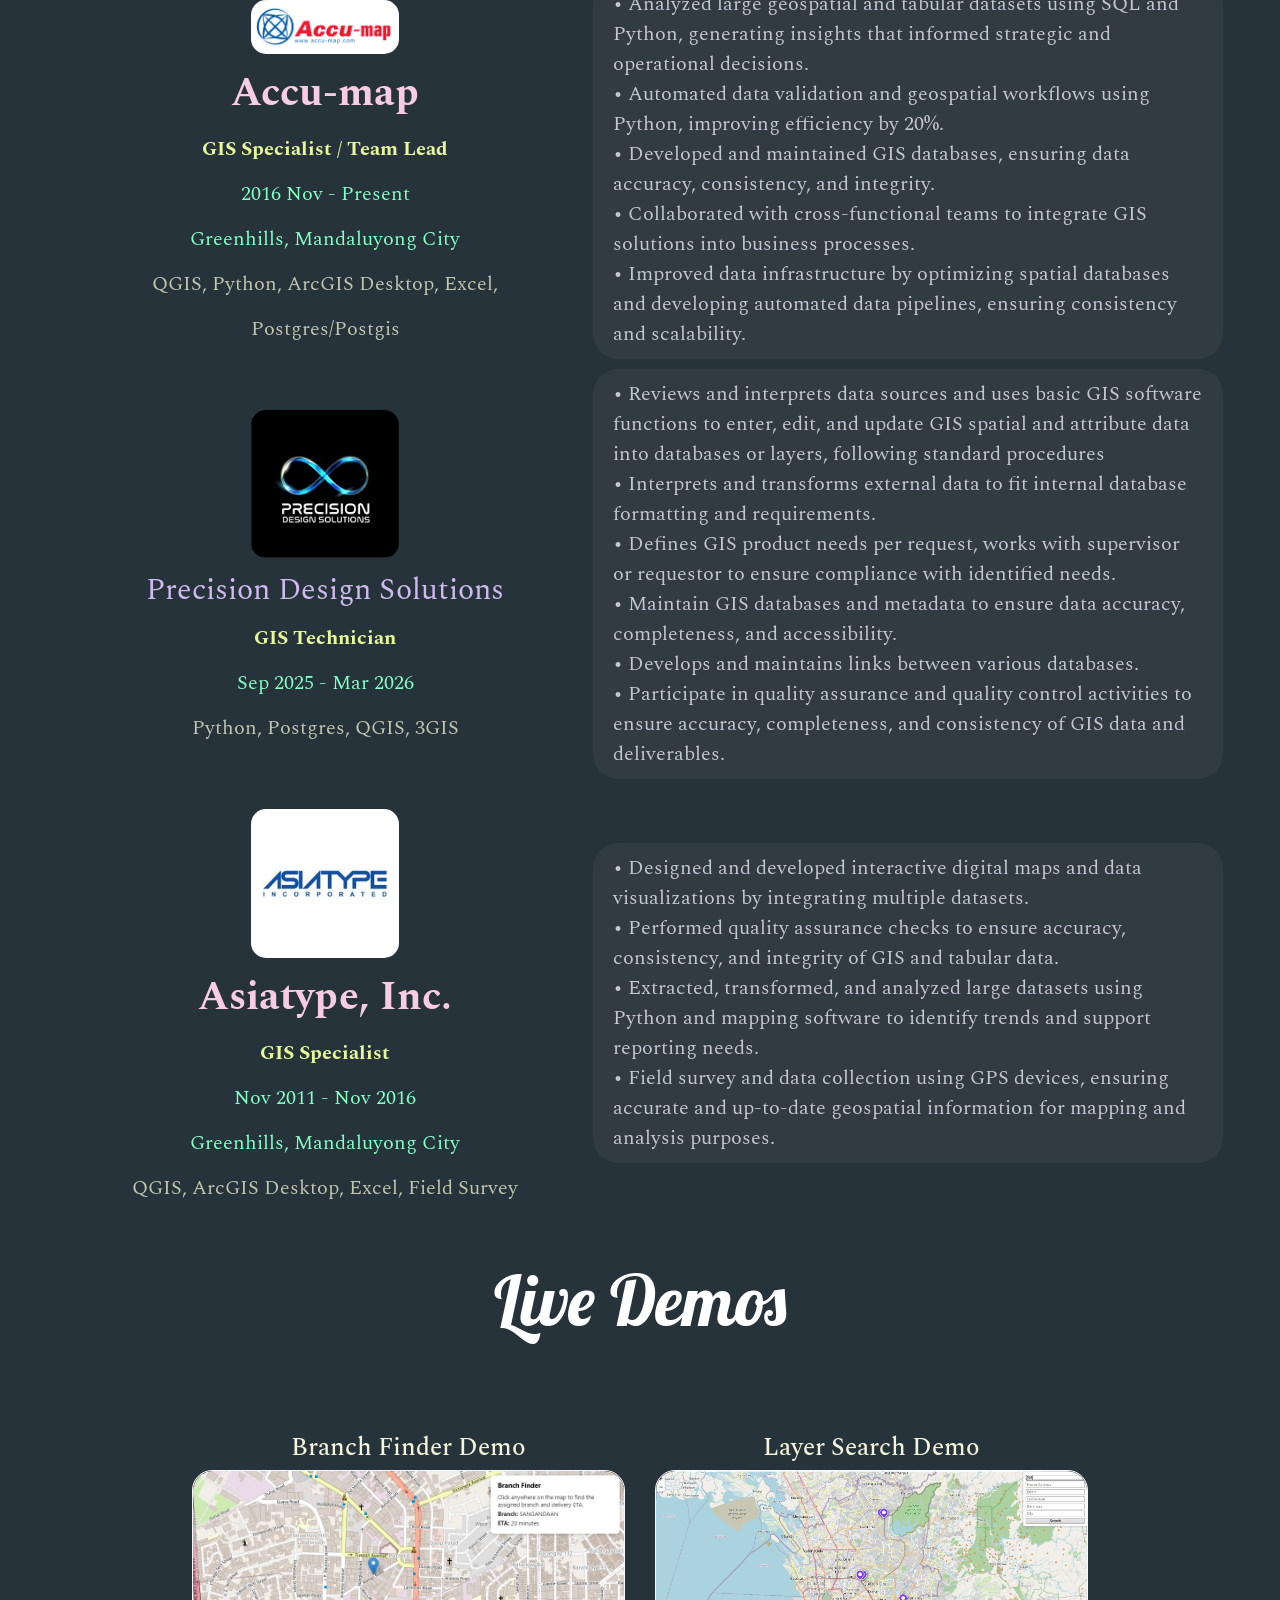
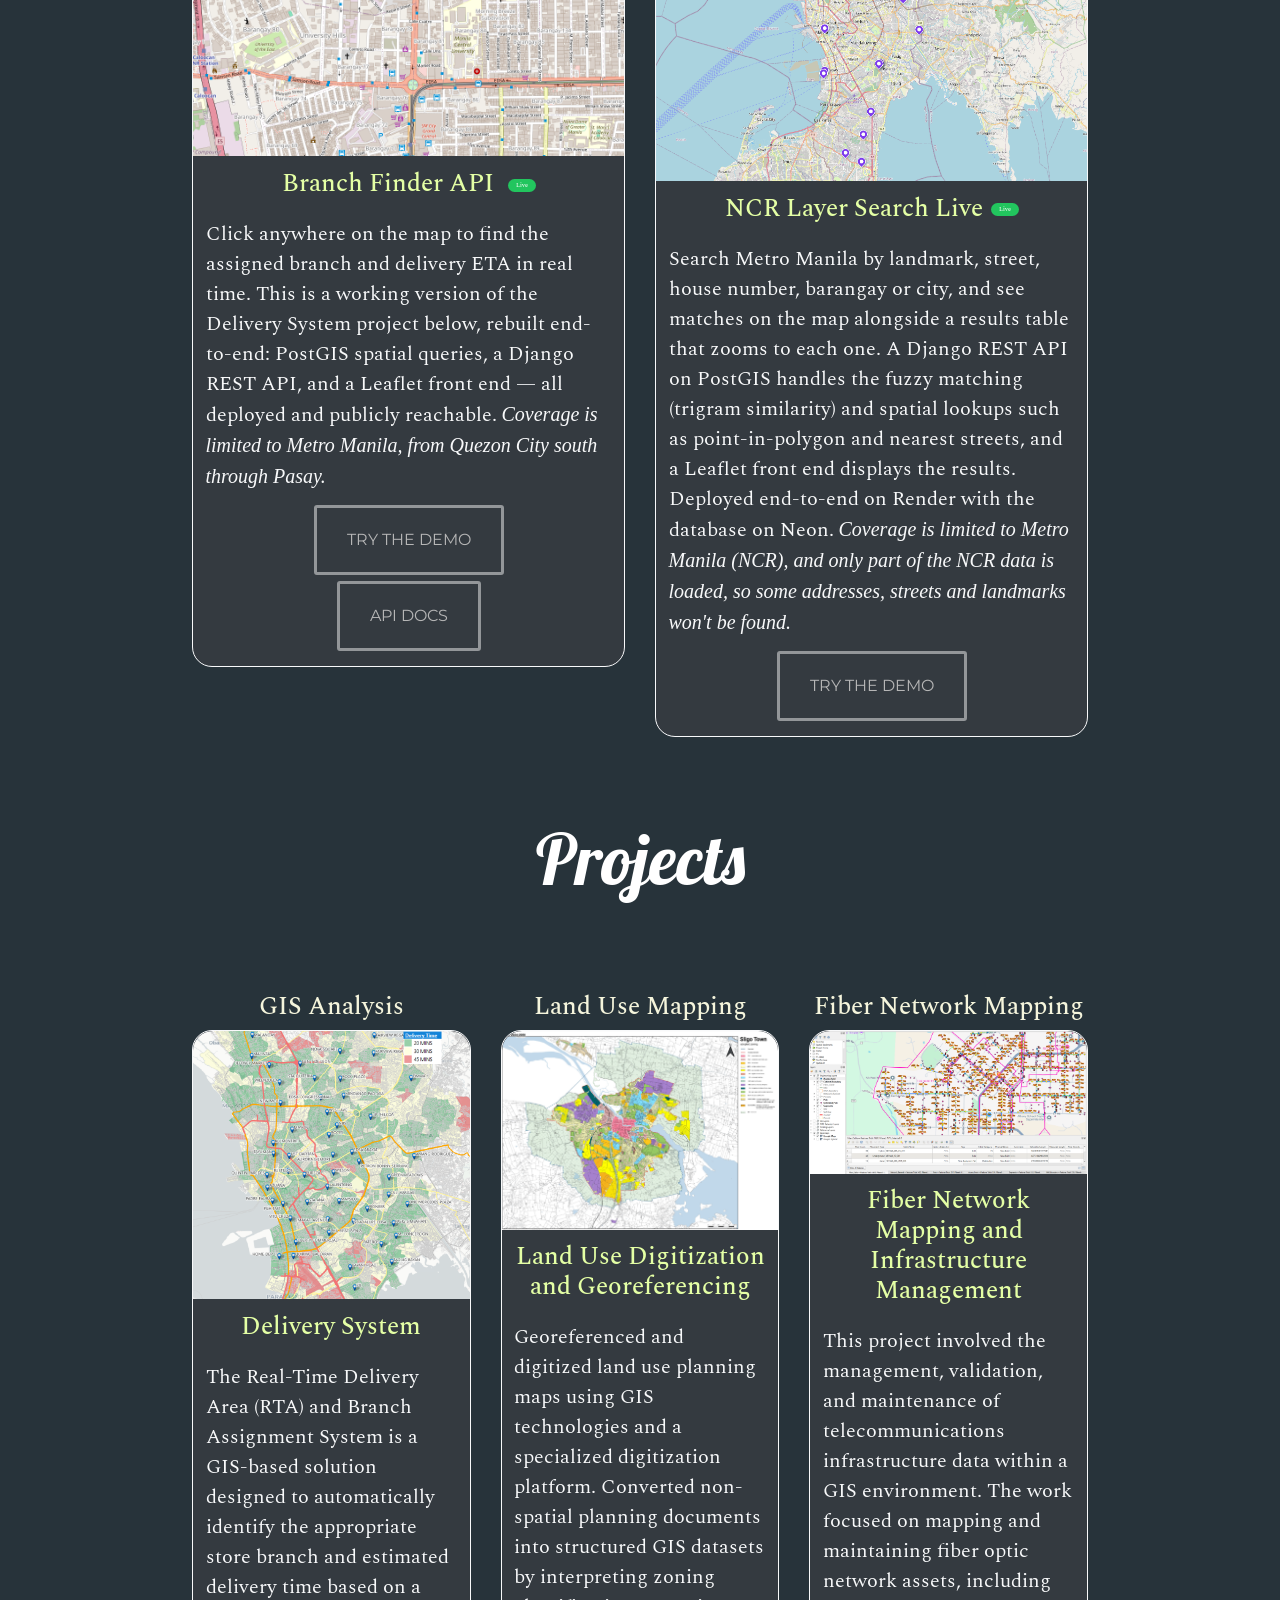
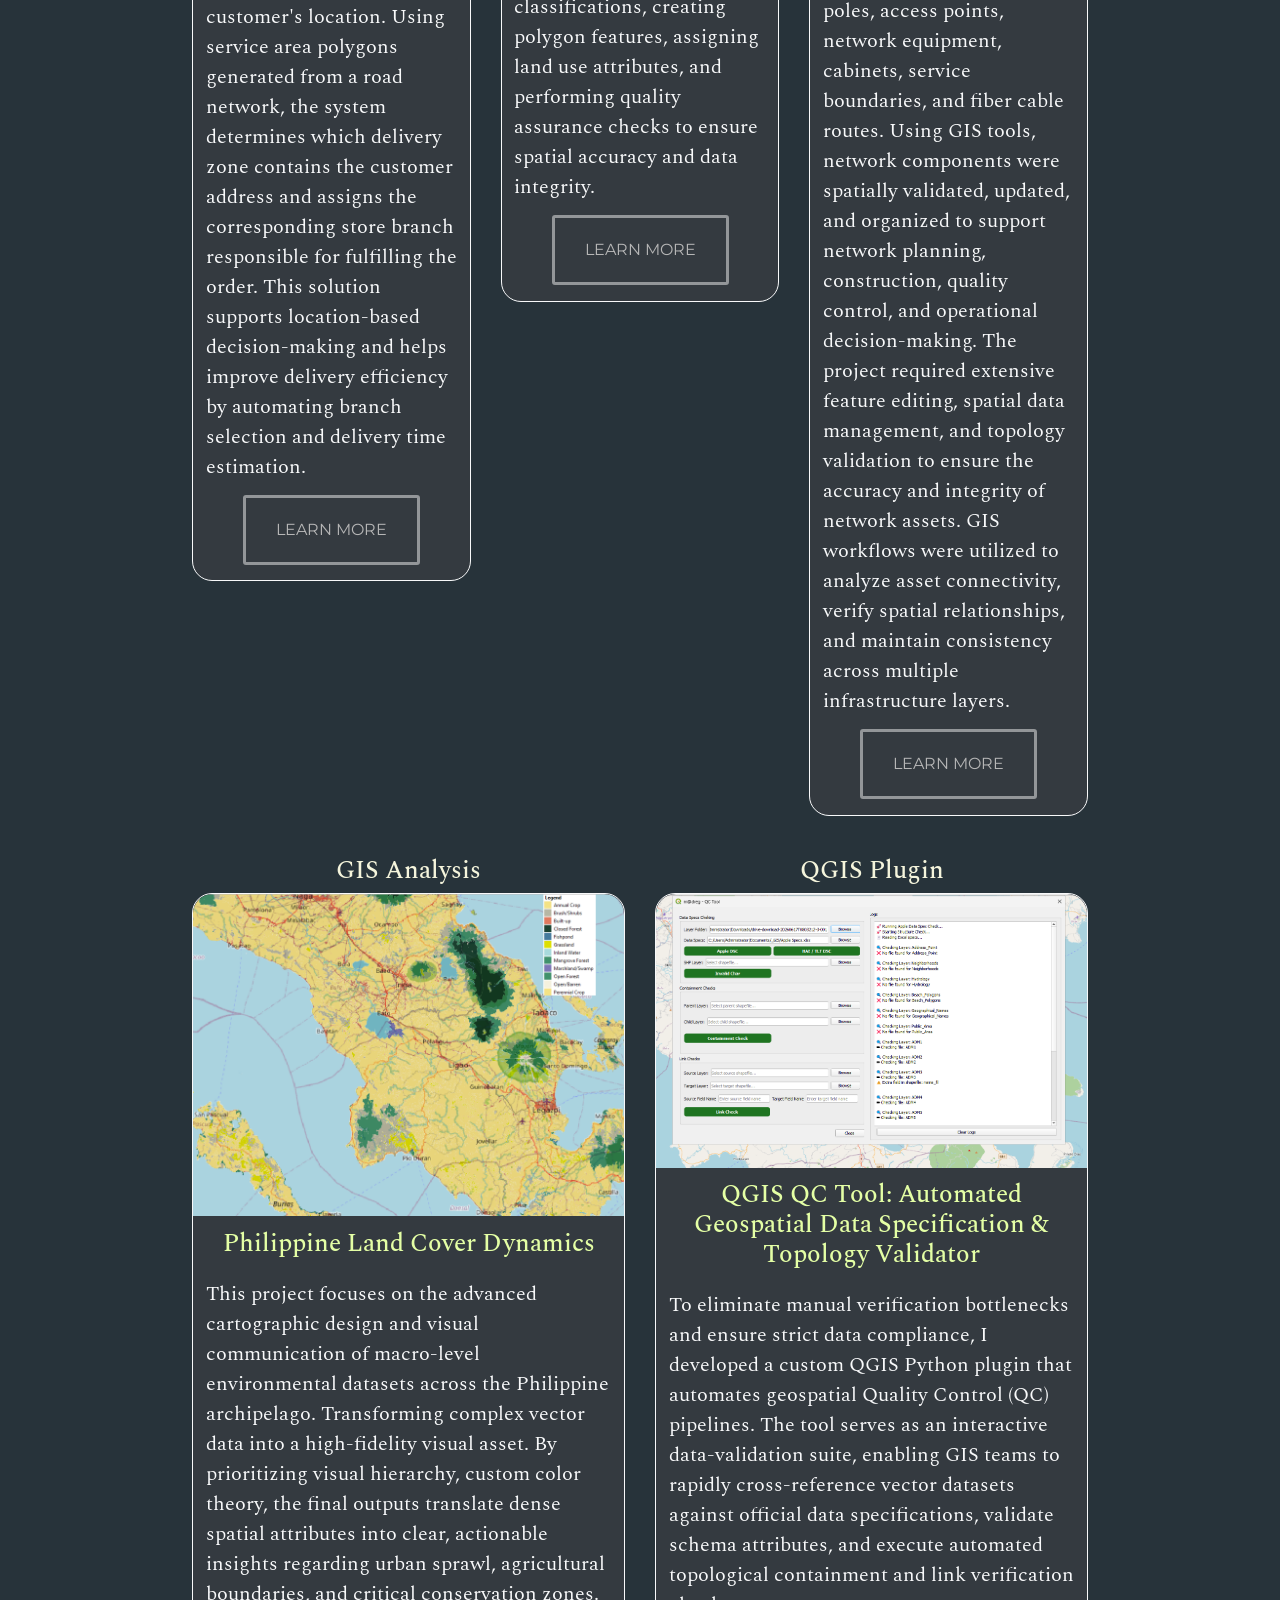
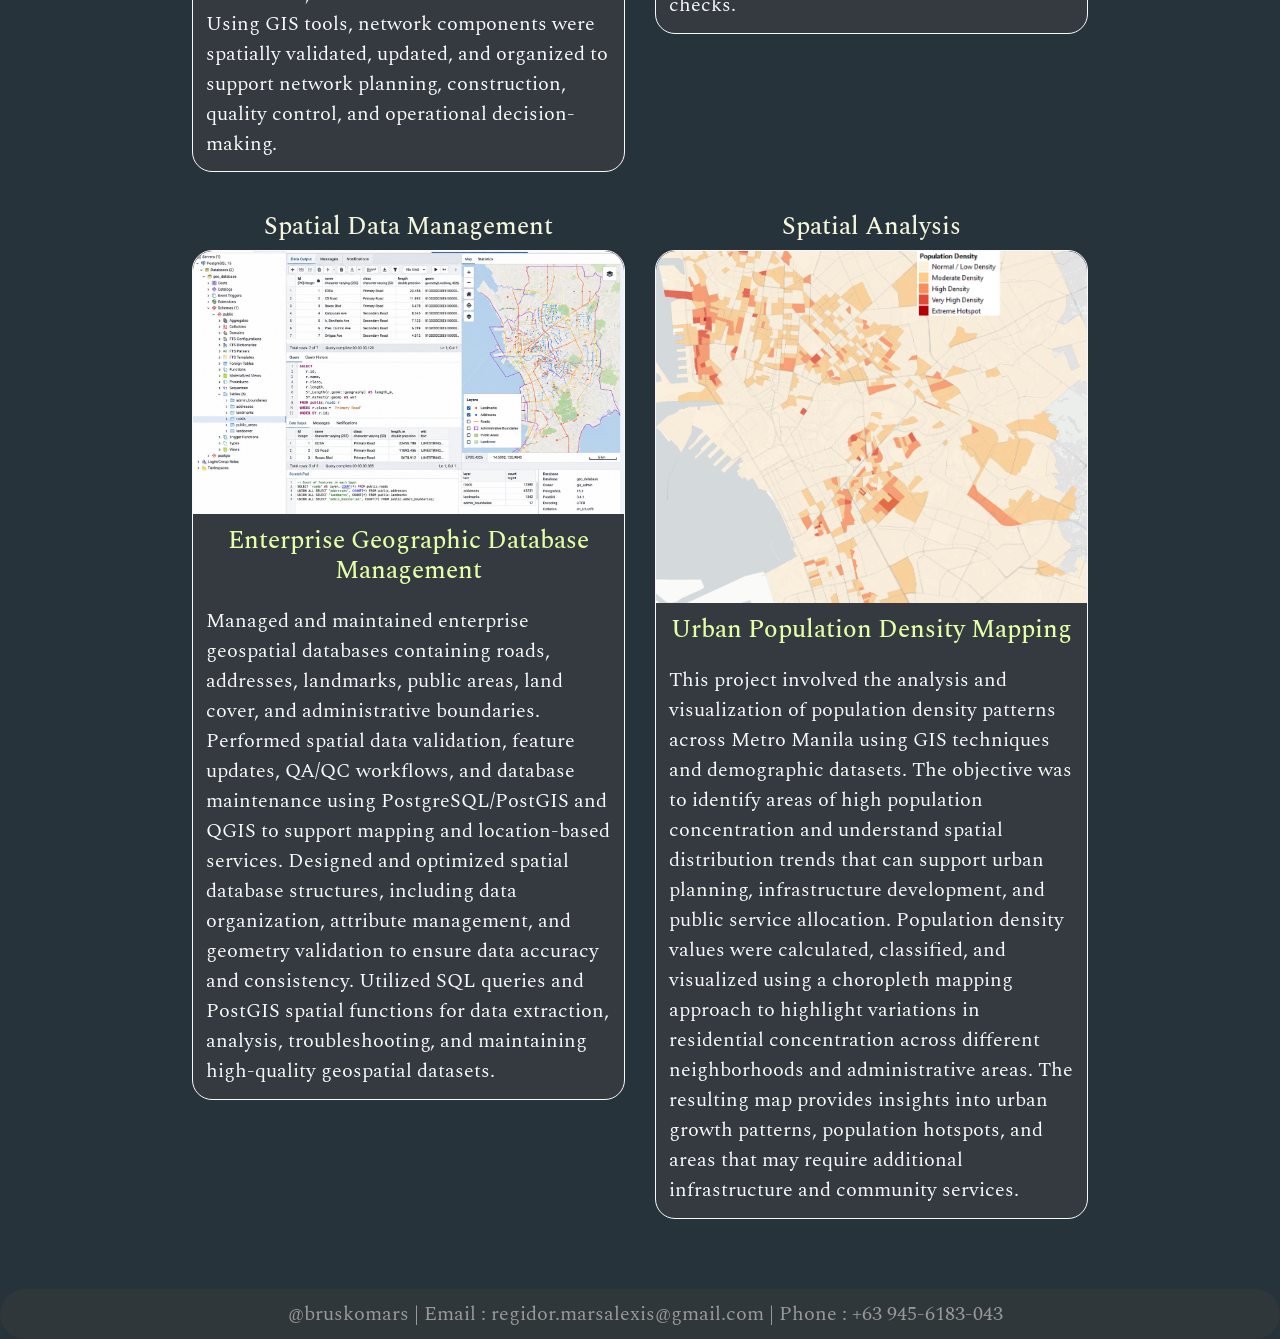
==== commit 22eed366: "added ncr layer search live demo card" ====
--- a/index.html
+++ b/index.html
@@ -387,7 +387,7 @@
 <div class="row row-cols-2 row-cols-md-5 g-4">
 
     <div class="col">
-        <h5 class="card-title" style="color:beige;font-size:2.5rem">Interactive Demo <br> </h5>
+        <h5 class="card-title" style="color:beige;font-size:2.5rem">Branch Finder Demo <br> </h5>
         <div class="card border-light text-light bg-dark">
           <img src="images/branch-finder-preview.PNG" class="card-img-top" alt="branch_finder_preview">
           <div class="card-body">
@@ -408,7 +408,28 @@
         </div>
     </div>
 
-</div>
+     <div class="col">
+        <h5 class="card-title" style="color:beige;font-size:2.5rem">Layer Search Demo</h5>
+        <div class="card border-light text-light bg-dark">
+          <img src="images/address-search-preview.png" class="card-img-top" alt="address_search_preview">
+          <div class="card-body">
+            <h5 class="card-title">NCR Layer Search Live<span class="badge-live">Live</span></h5>
+            <p class="card-text">Search Metro Manila by landmark, street, house number, barangay or city, and see matches on the map alongside a results table that zooms to each one. A Django REST API on PostGIS handles the fuzzy matching (trigram similarity) and spatial lookups such as point-in-polygon and nearest streets, and a Leaflet front end displays the results. Deployed end-to-end on Render with the database on Neon. <em>Coverage is limited to Metro Manila (NCR), and only part of the NCR data is loaded, so some addresses, streets and landmarks won't be found.</em></p>
+            <div class="learnmore">
+                <a href="https://geodjango-leaflet-search.onrender.com/maps/" target="_blank" rel="noopener">
+                    <button class="shrink-border">Try the Demo</button>
+                </a>
+                <!-- <a href="https://github.com/bruskomars/django-leaflet-search" target="_blank" rel="noopener">
+                    <button class="shrink-border">View Code</button>
+                </a> -->
+            </div>
+          </div>
+        </div>
+    </div>
+
+</div>
+
+ 
 </div>
 <!-- LIVE DEMOS END -->
 
--- a/skill.css
+++ b/skill.css
@@ -711,7 +711,7 @@
     width: 0%;
   }
   100% {
-    width: 70%;
+    width: 80%;
   }
 
  
@@ -731,7 +731,7 @@
     width: 0%;
   }
   100% {
-    width: 56%;
+    width: 75%;
   }
 }
 
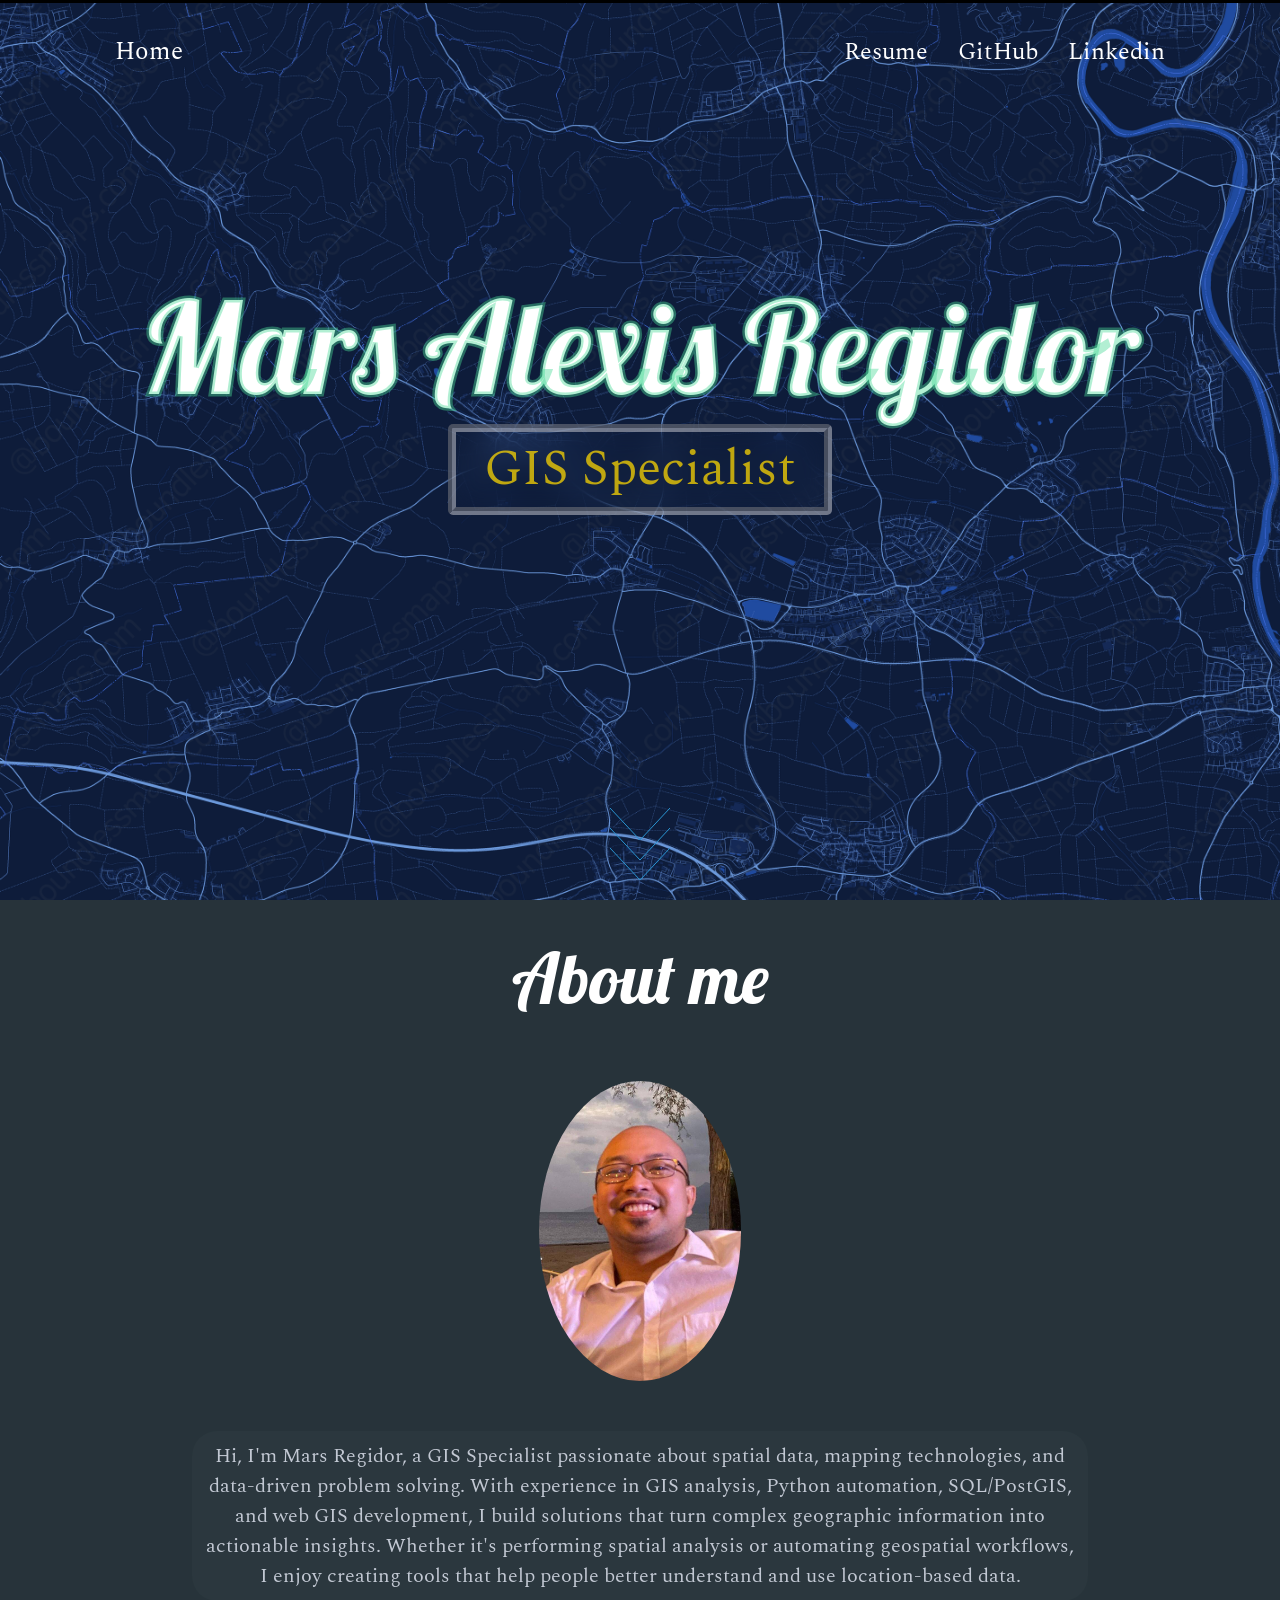
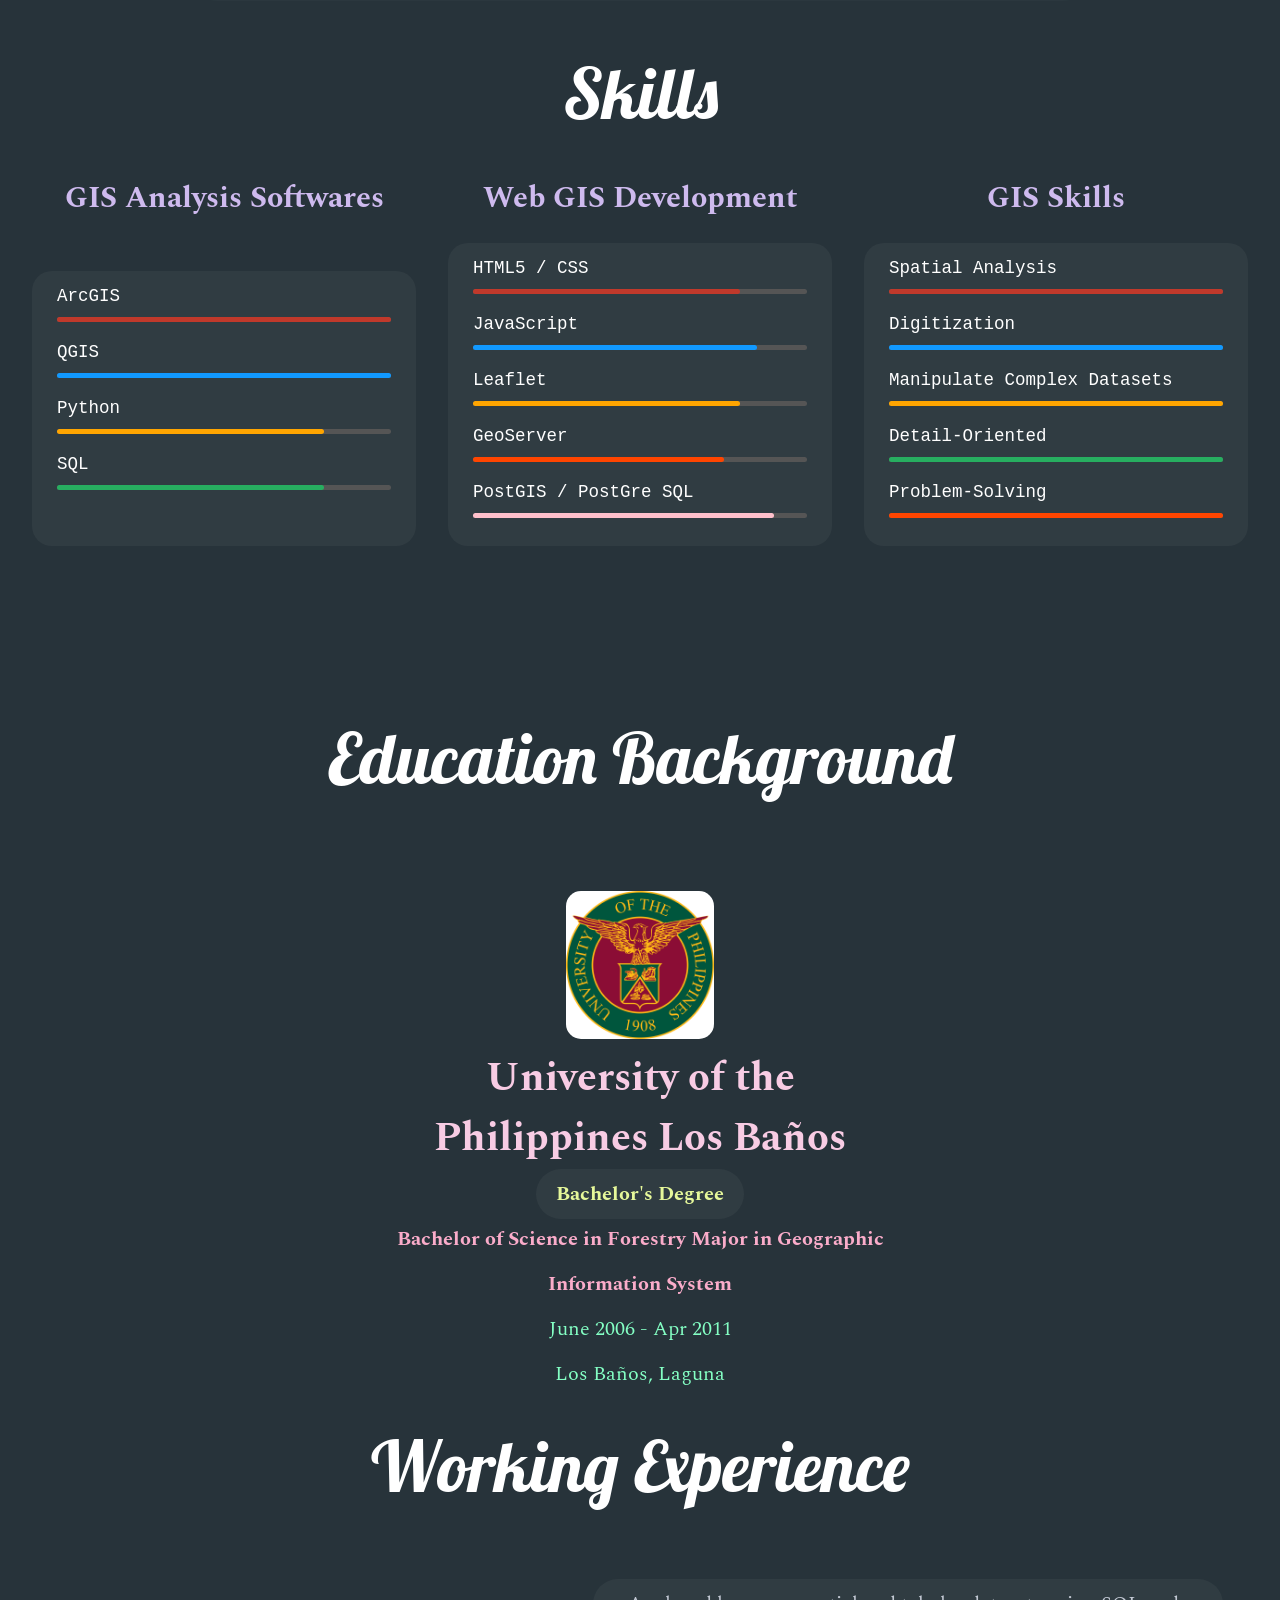
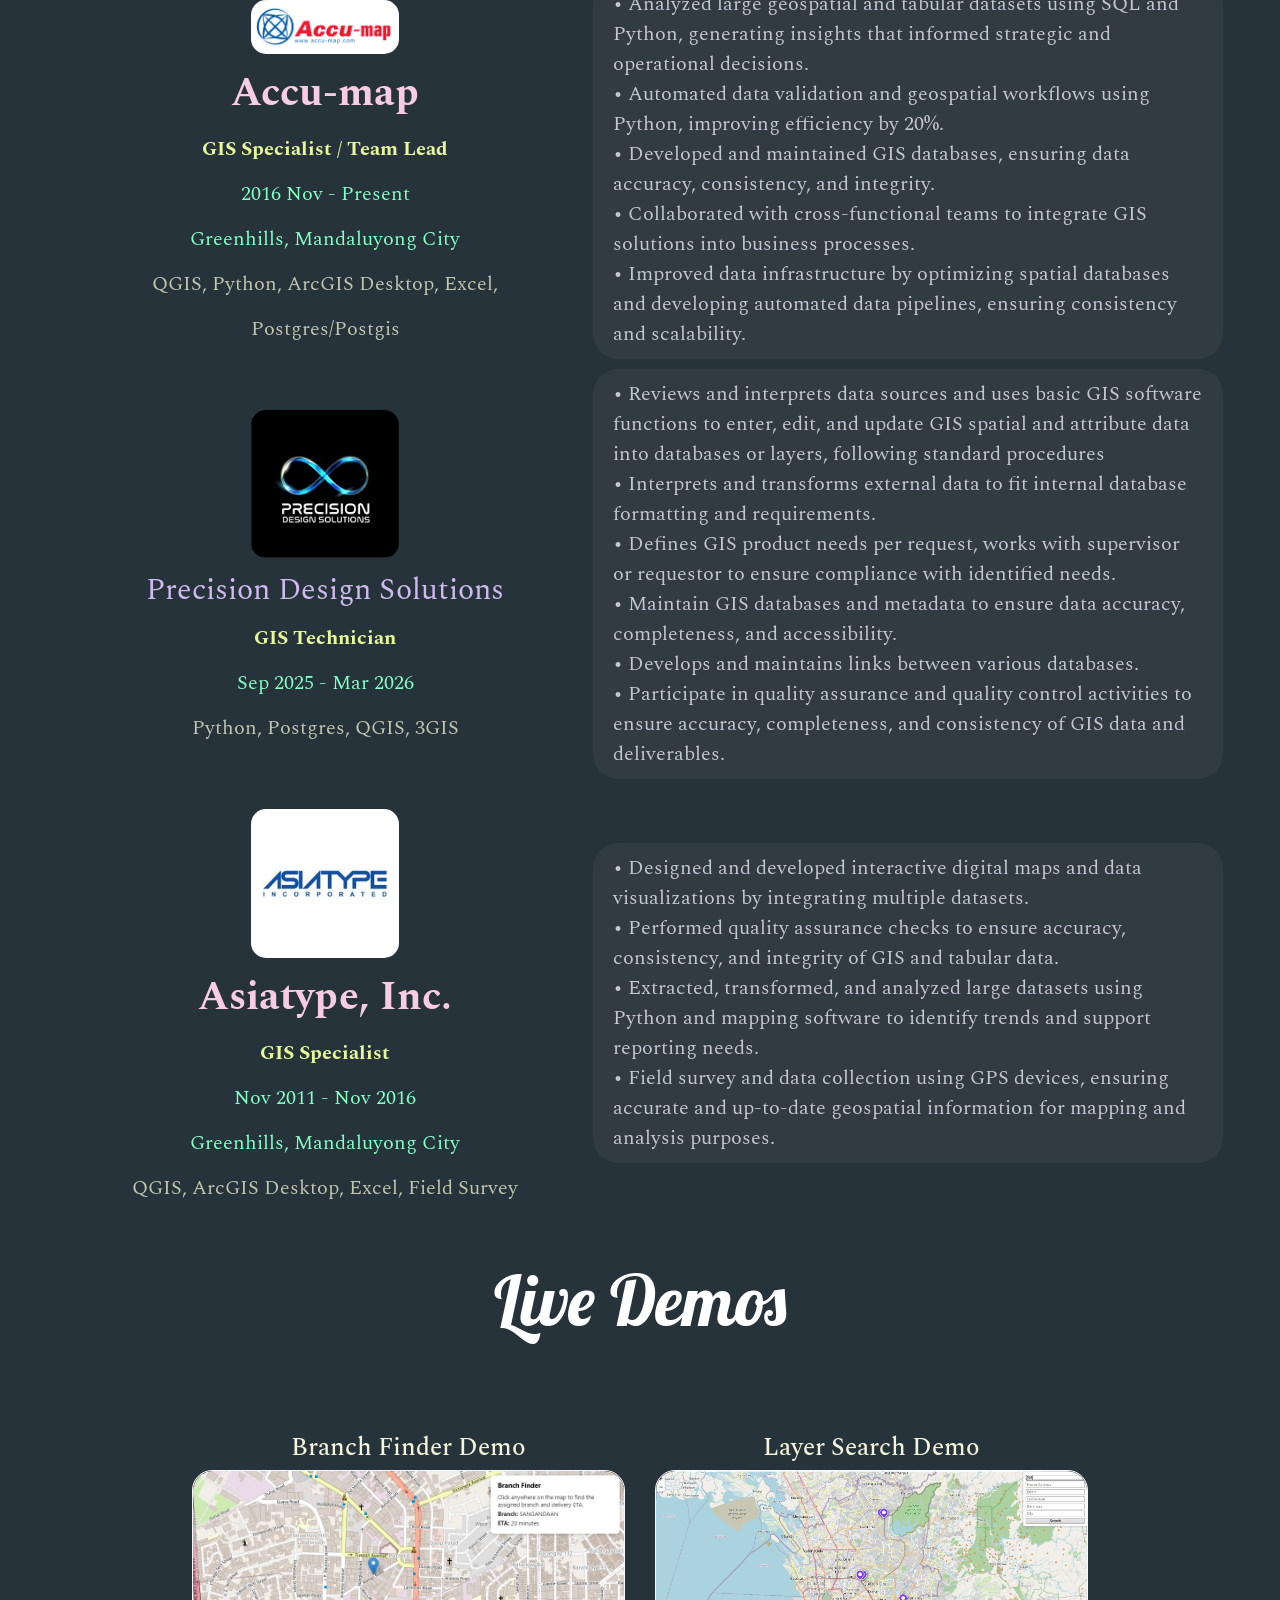
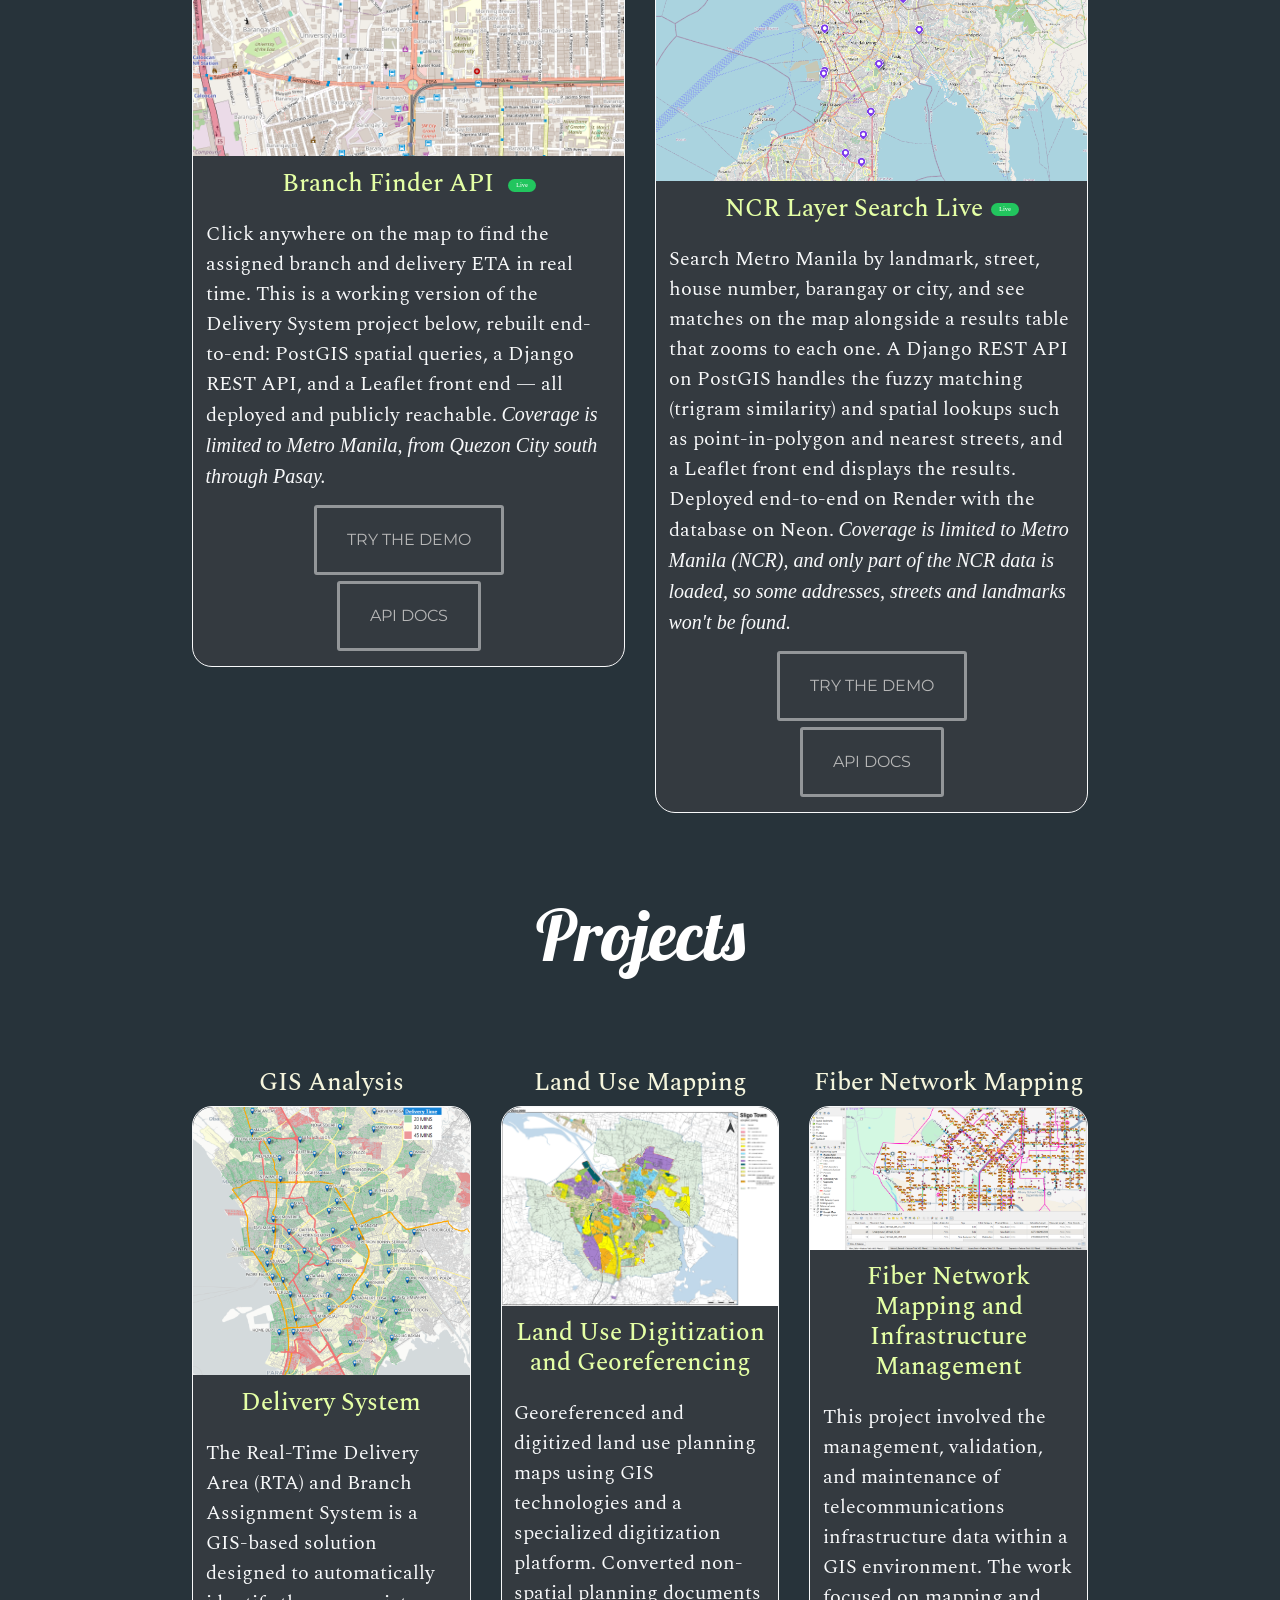
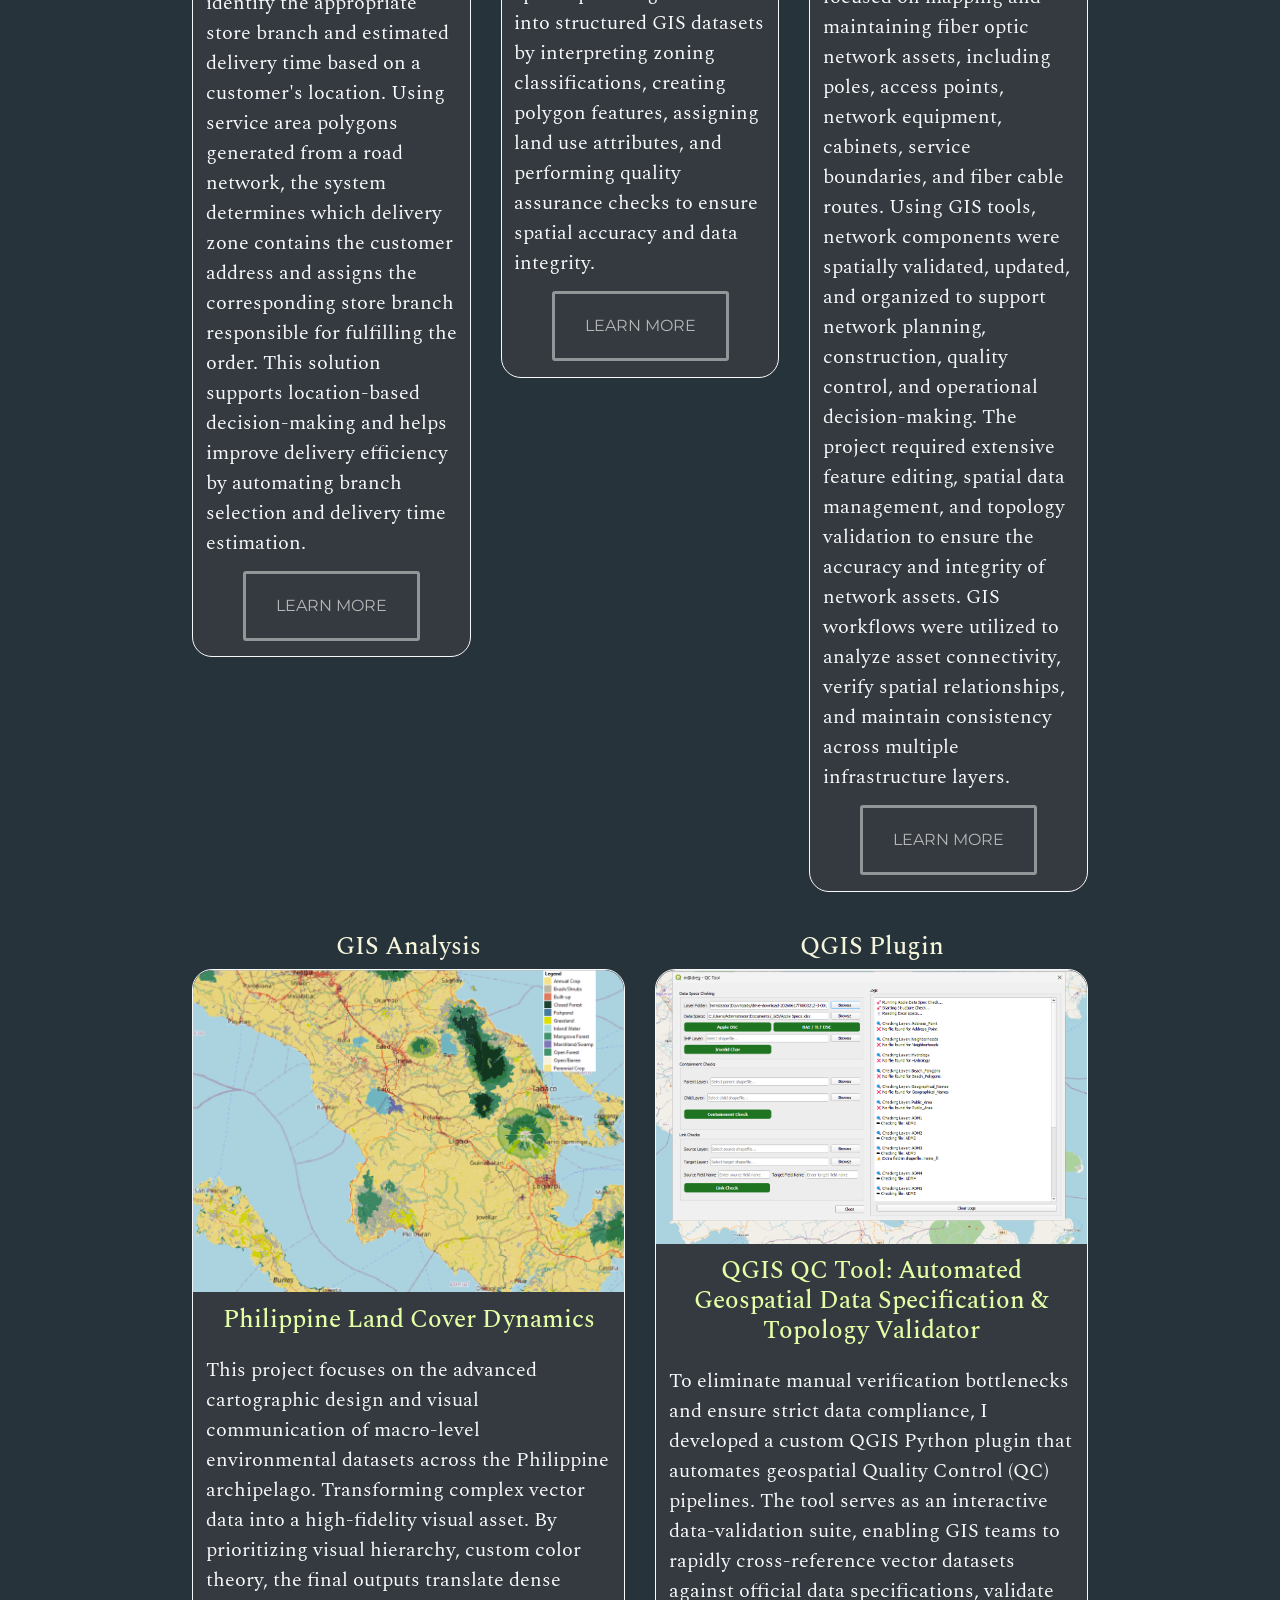
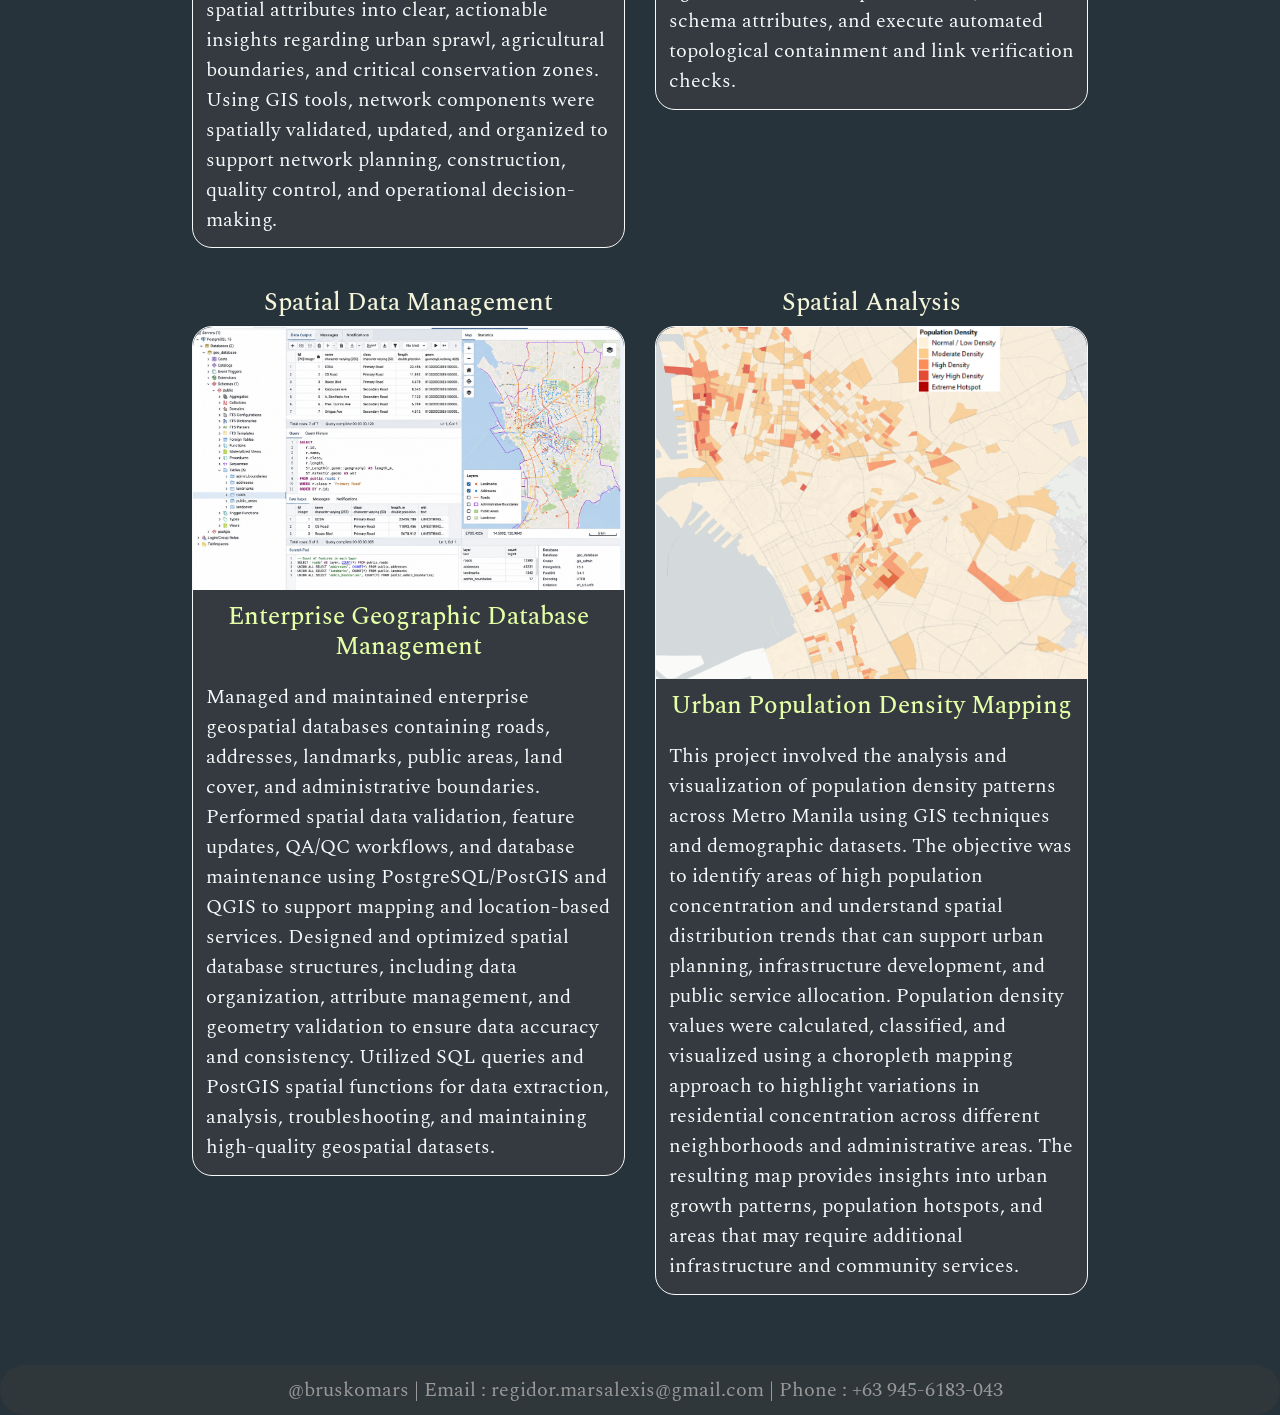
==== commit 3d04099b: "added api docs in the layer search bar demo container" ====
--- a/index.html
+++ b/index.html
@@ -419,9 +419,9 @@
                 <a href="https://geodjango-leaflet-search.onrender.com/maps/" target="_blank" rel="noopener">
                     <button class="shrink-border">Try the Demo</button>
                 </a>
-                <!-- <a href="https://github.com/bruskomars/django-leaflet-search" target="_blank" rel="noopener">
-                    <button class="shrink-border">View Code</button>
-                </a> -->
+                <a href="https://geodjango-leaflet-search.onrender.com/api/docs/" target="_blank" rel="noopener">
+                    <button class="shrink-border">API Docs</button>
+                </a>
             </div>
           </div>
         </div>
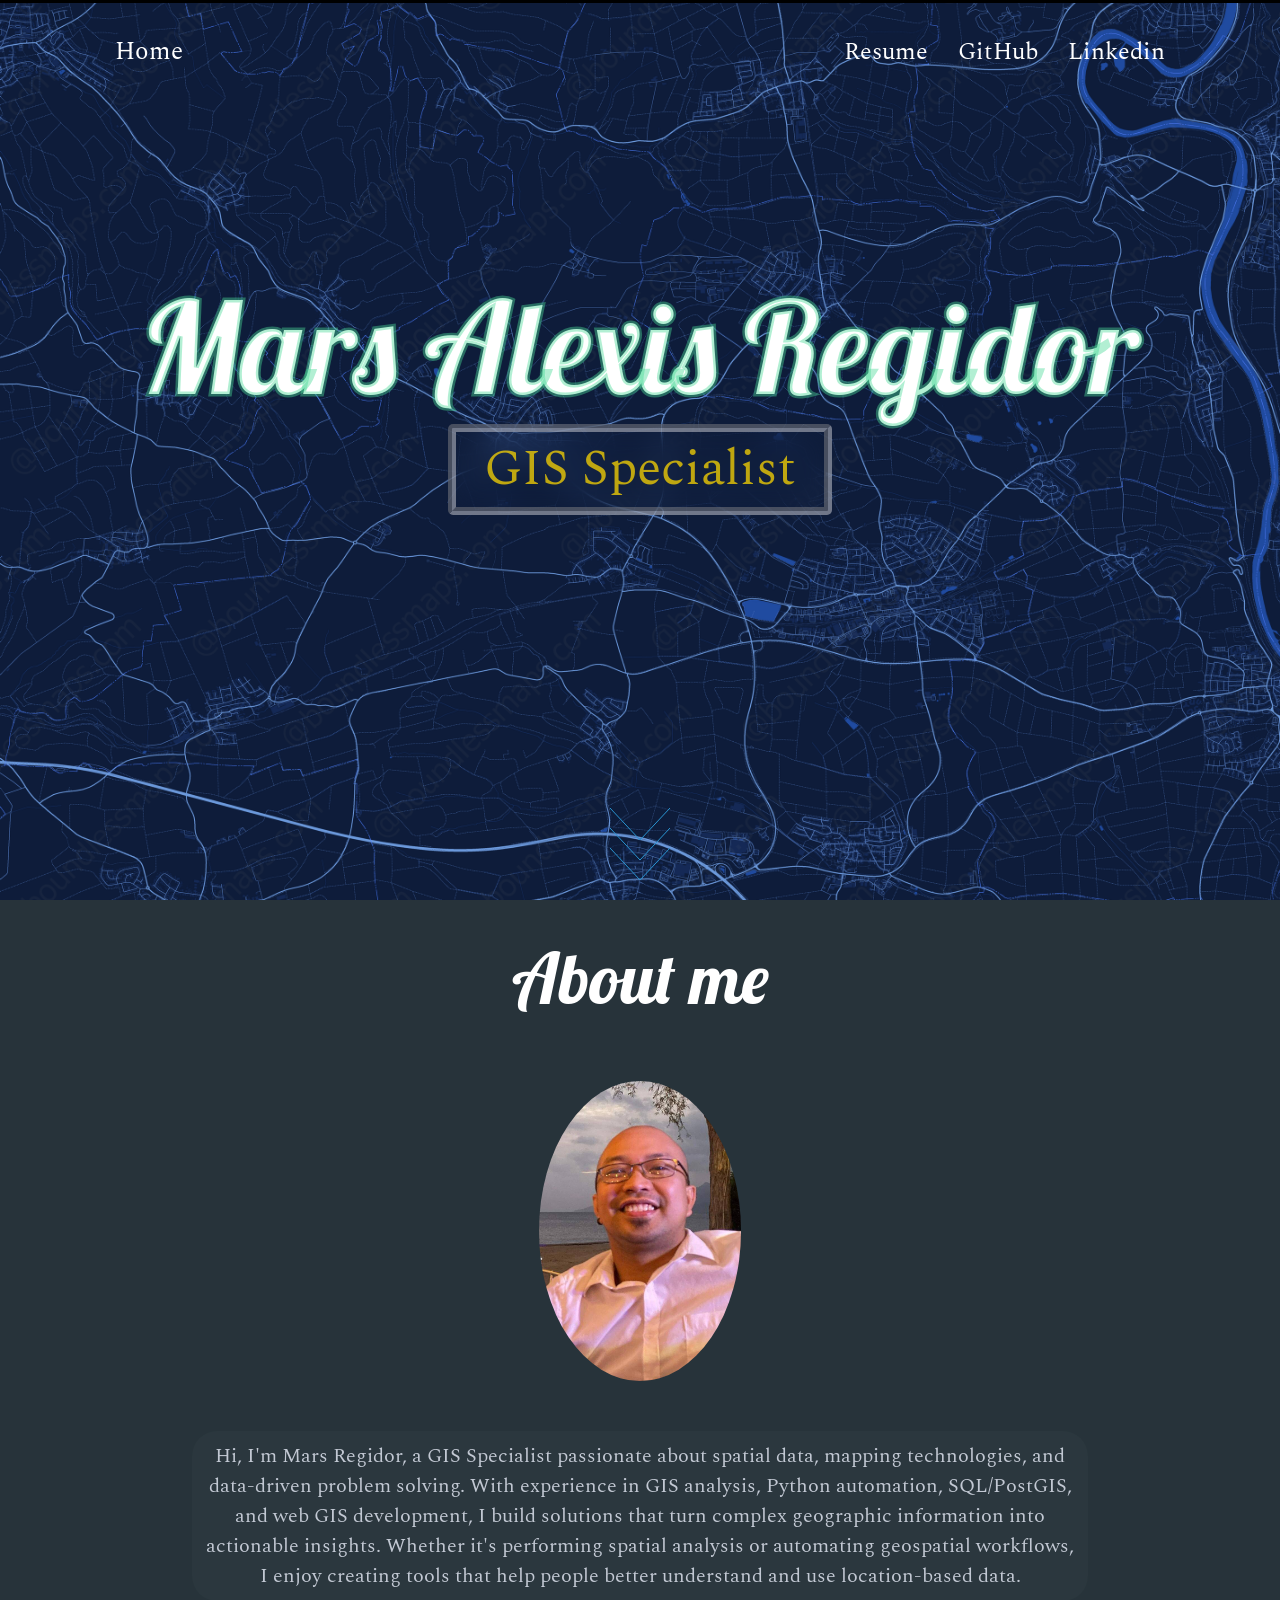
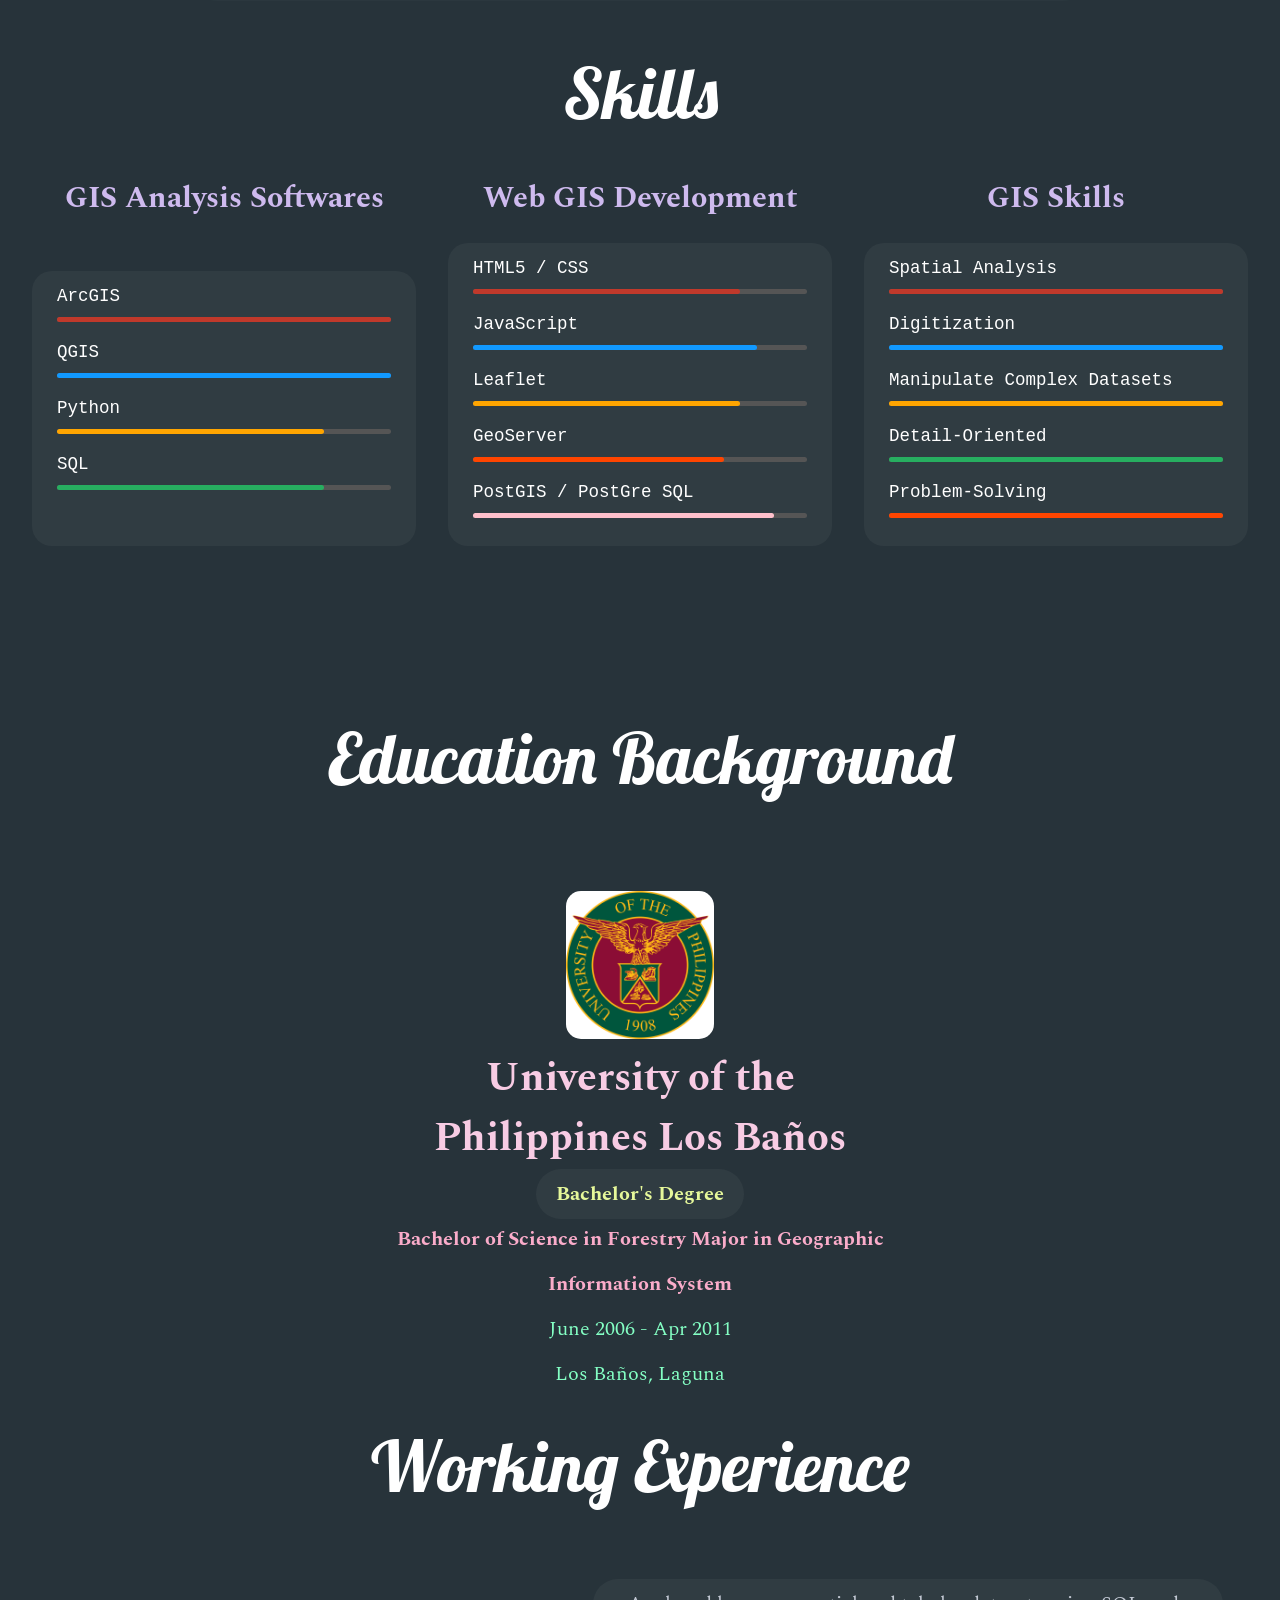
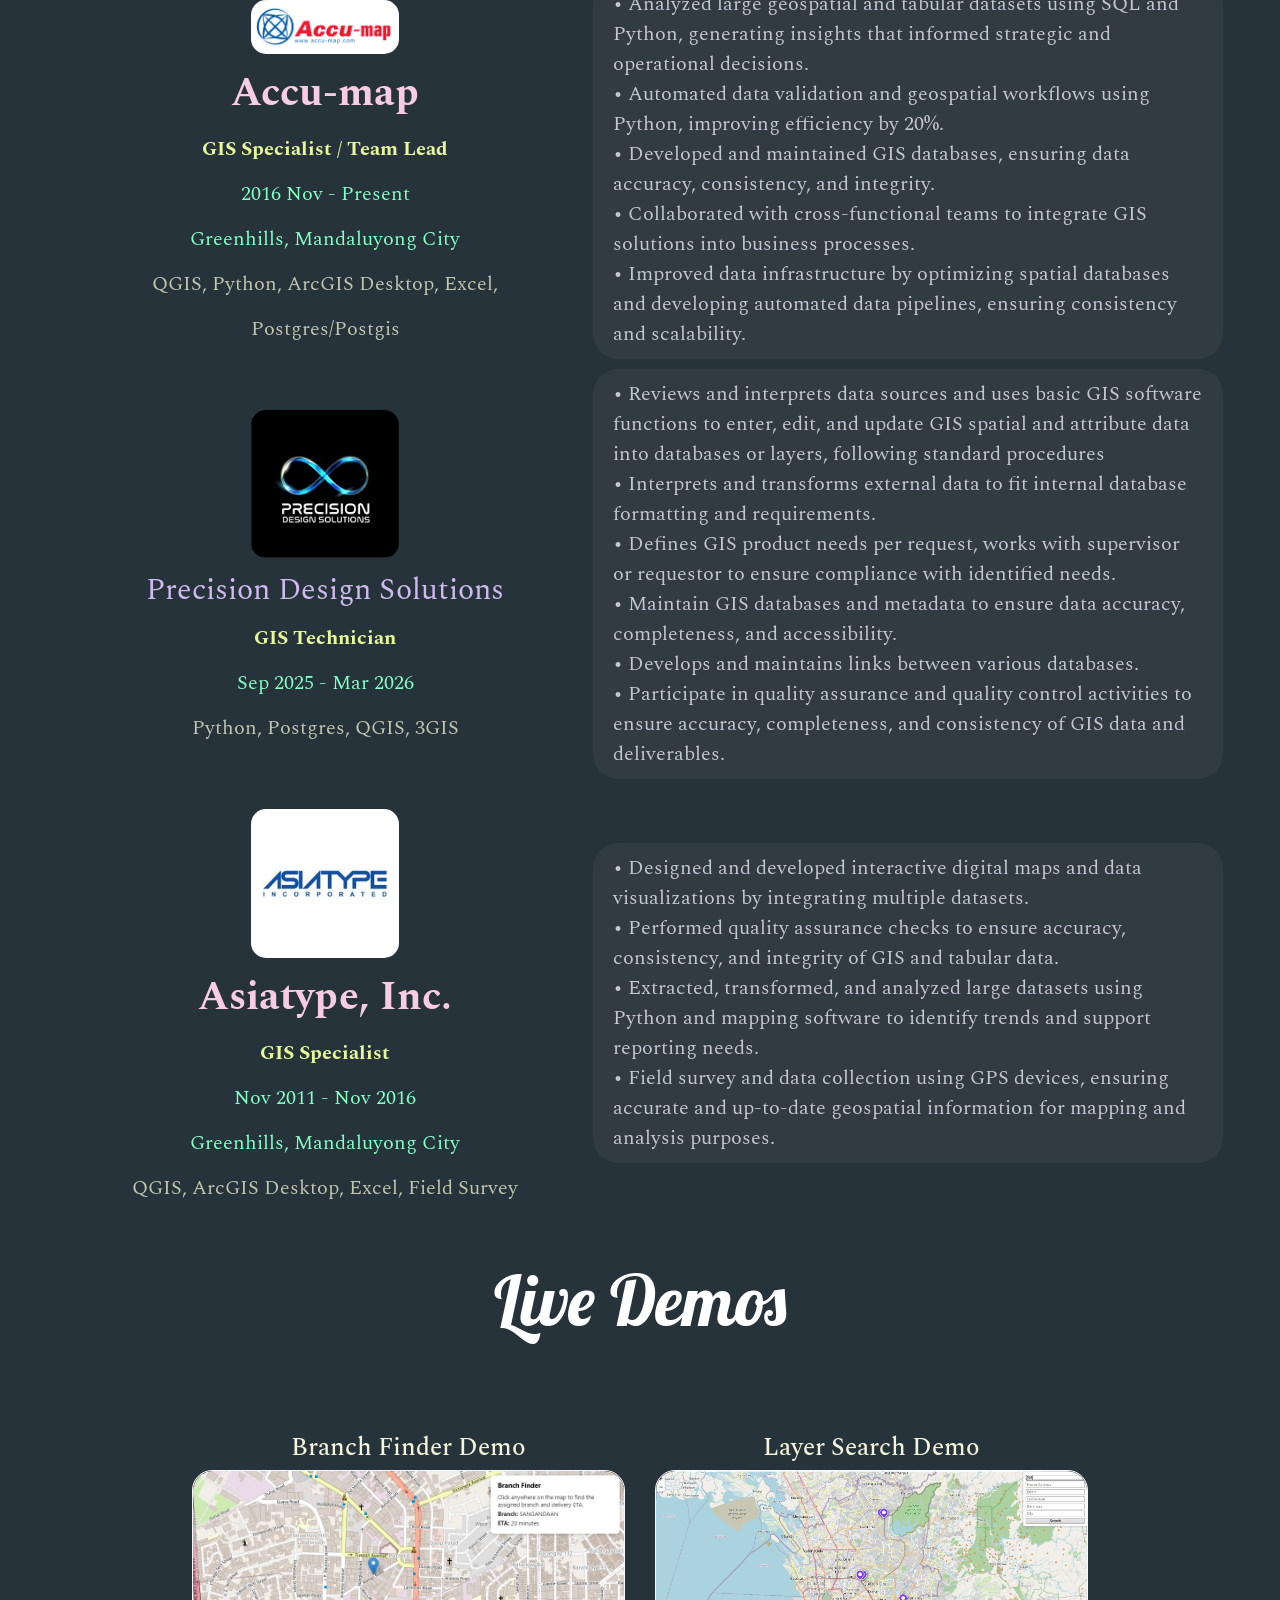
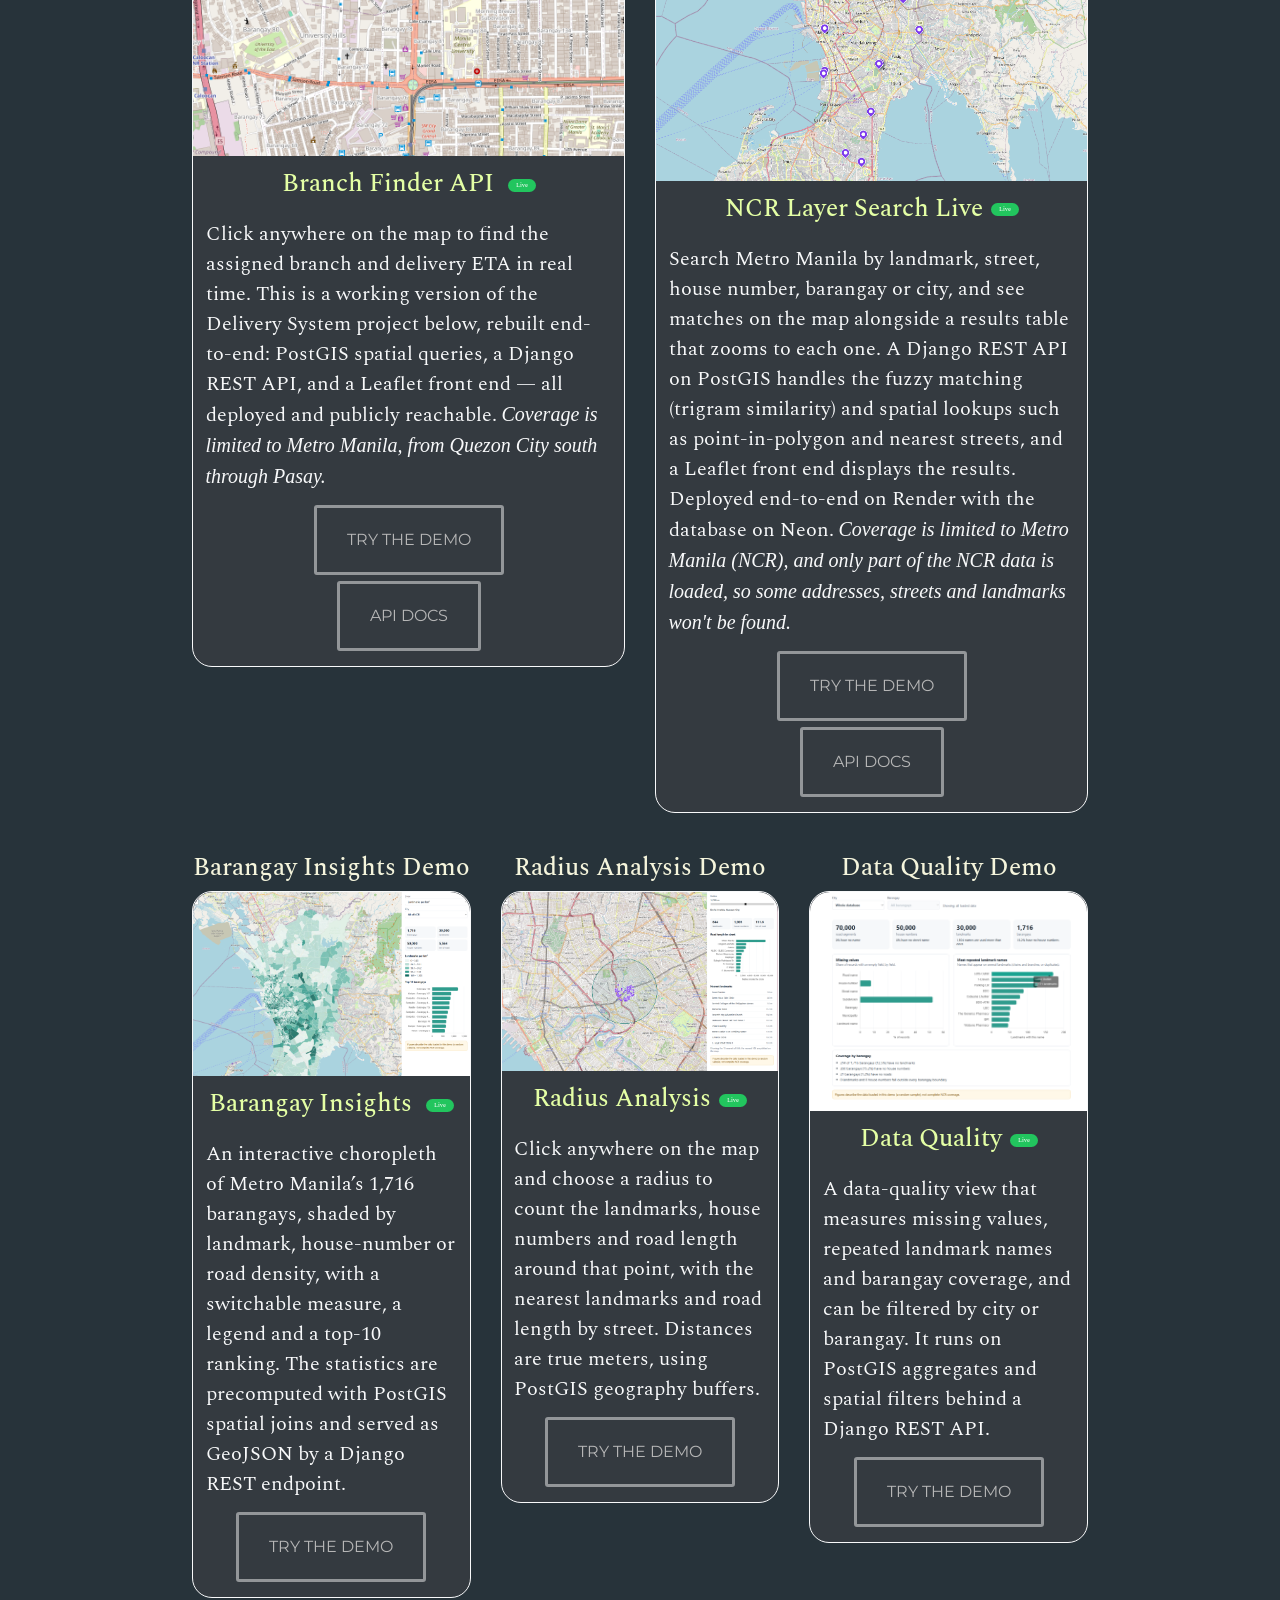
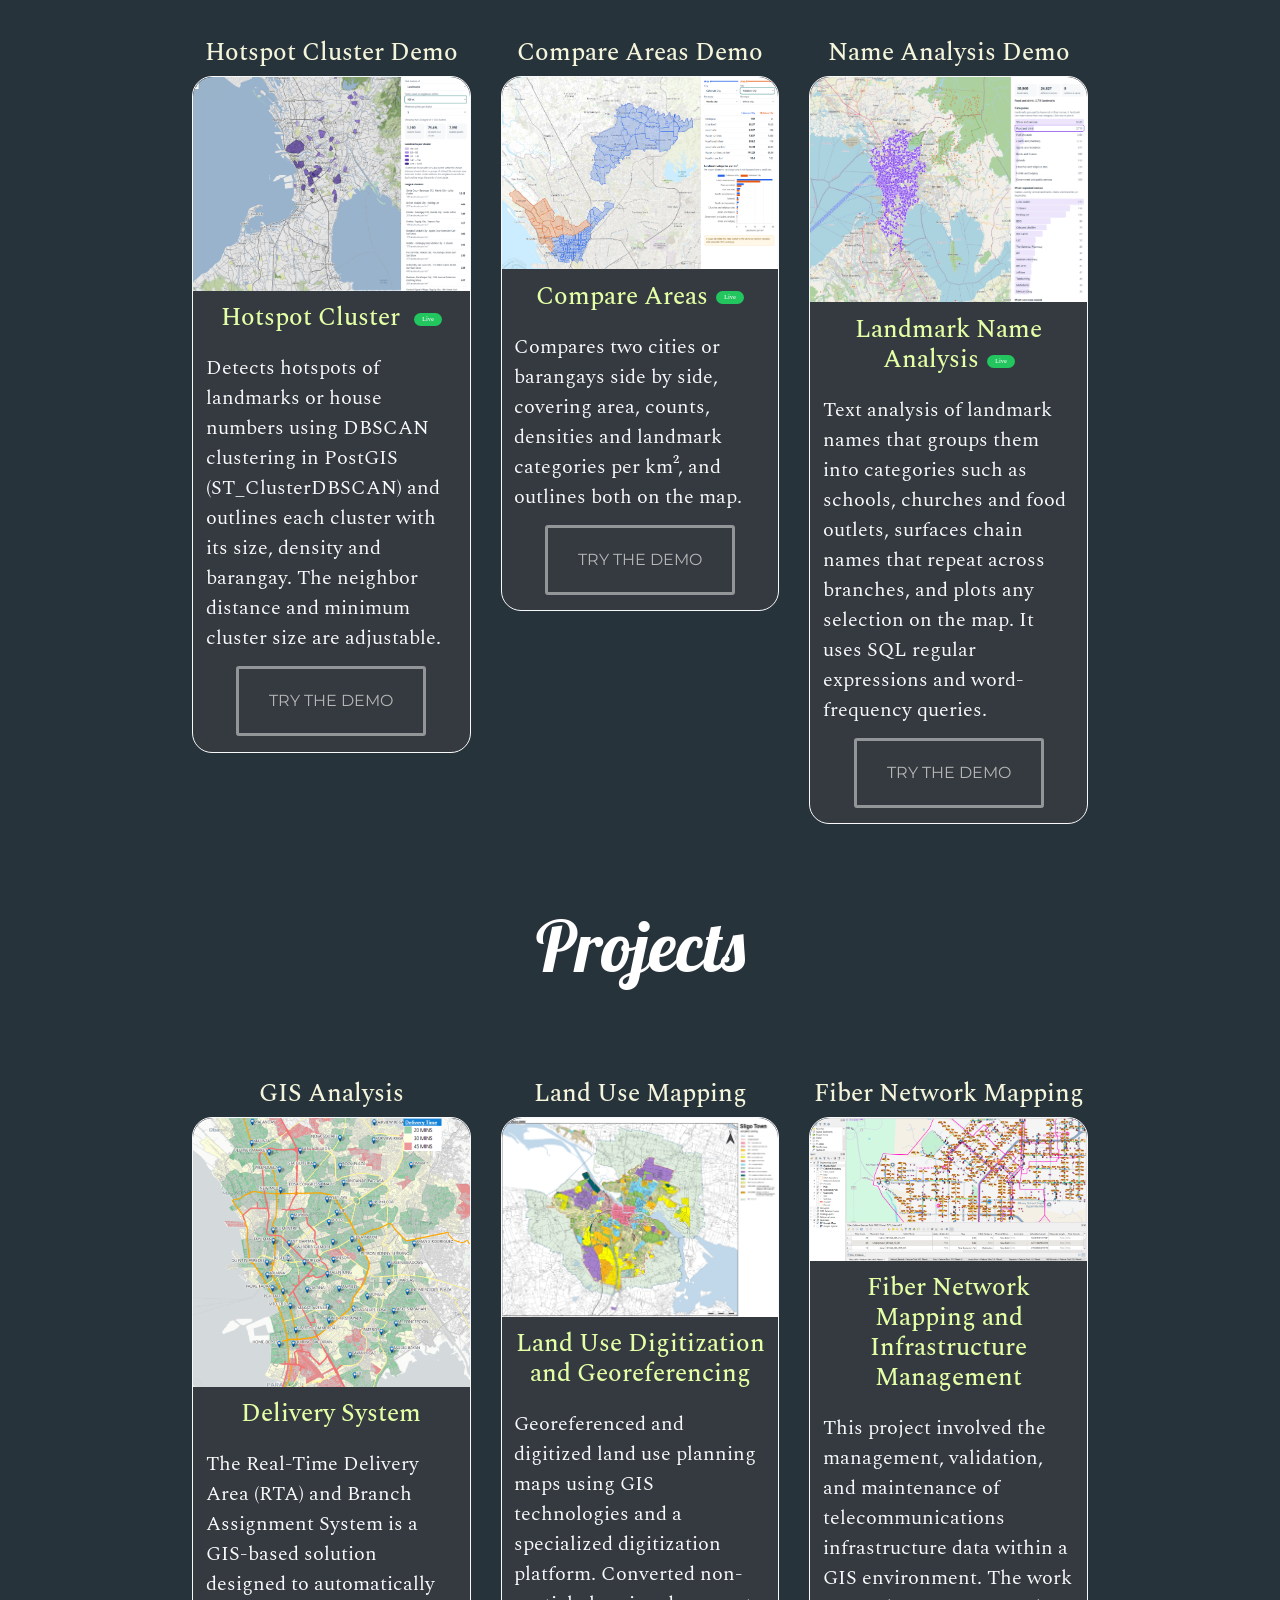
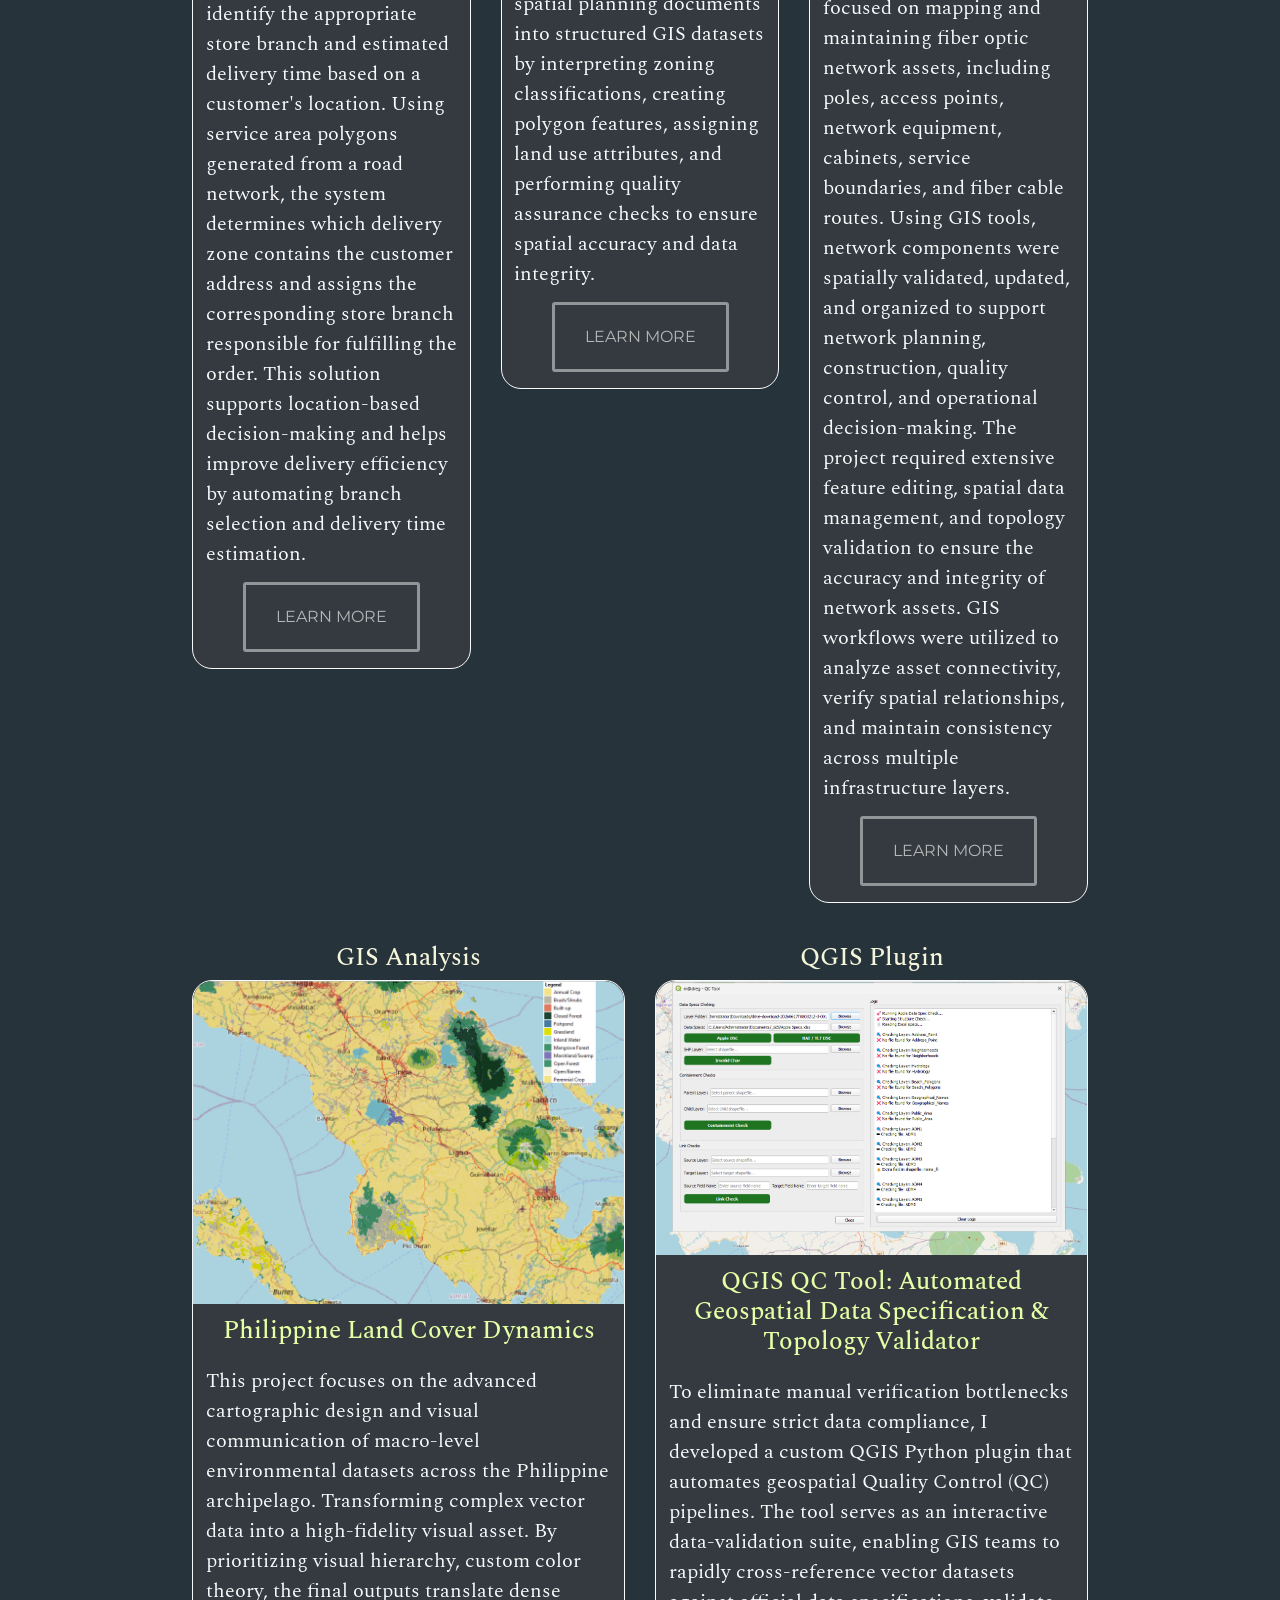
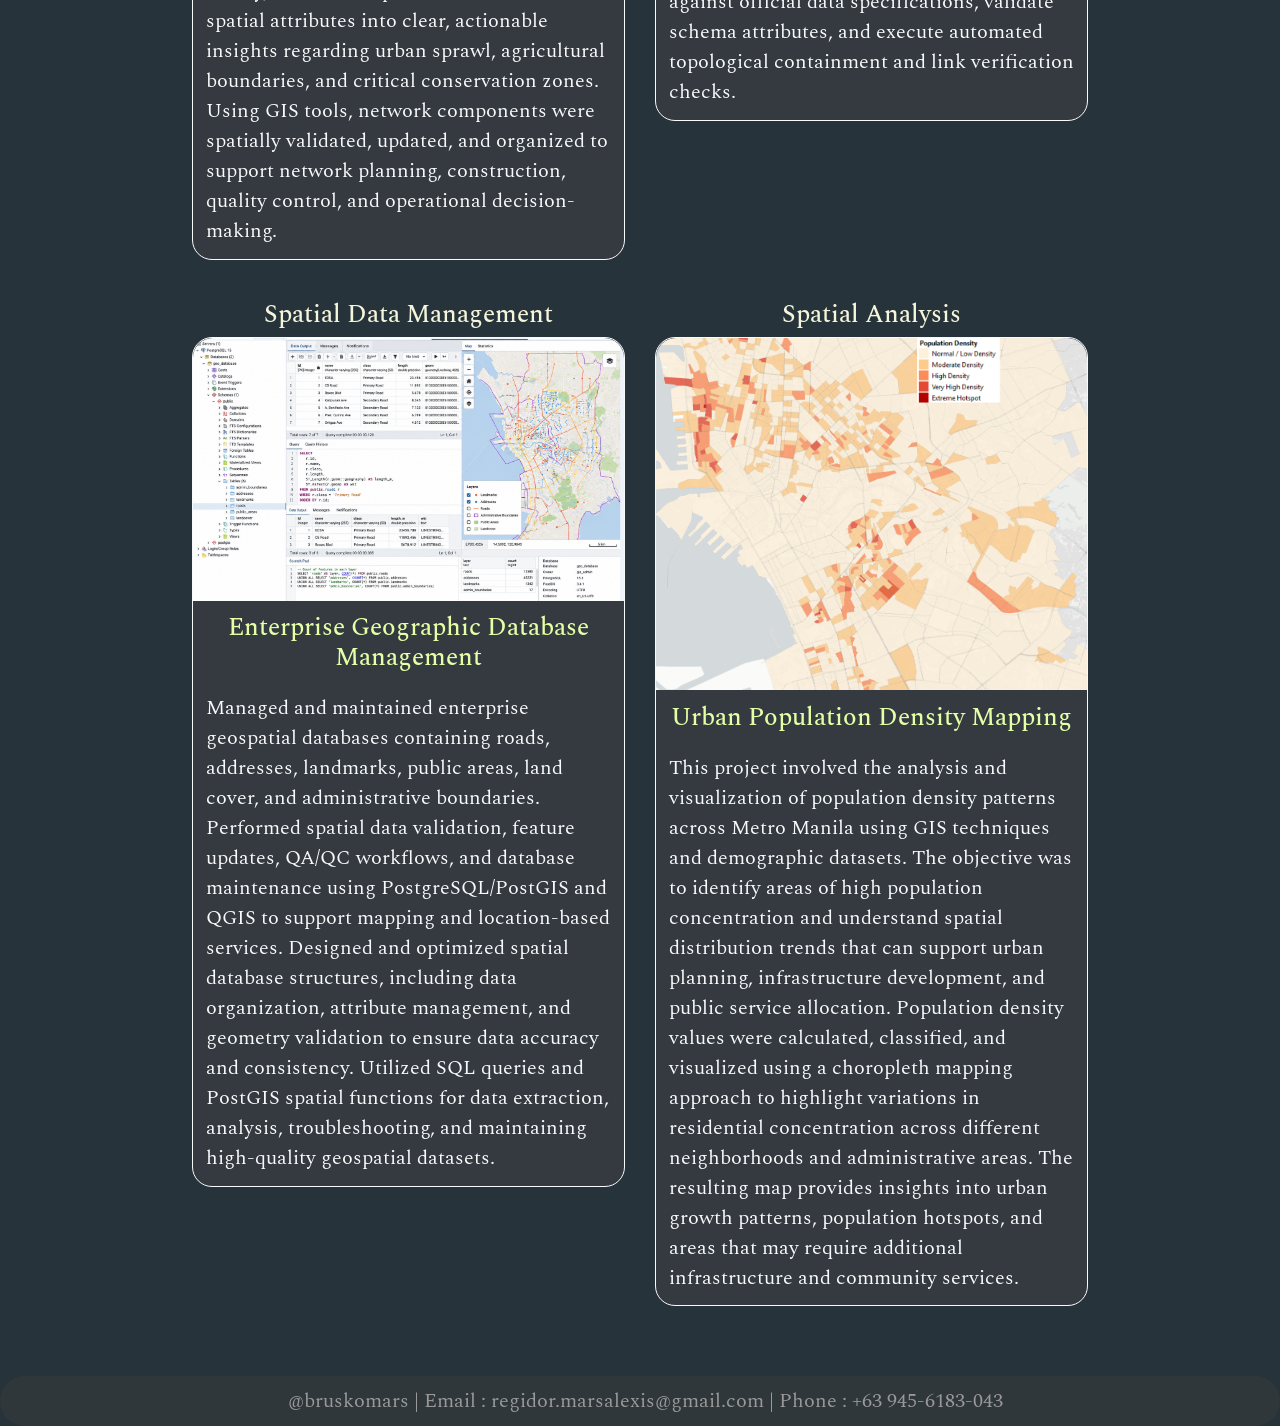
==== commit 6217b8eb: "added new demos" ====
--- a/index.html
+++ b/index.html
@@ -427,6 +427,134 @@
         </div>
     </div>
 
+    
+
+</div>
+<!-- data analysis -->
+<div class="row row-cols-2 row-cols-md-5 g-4">
+
+    <div class="col">
+        <h5 class="card-title" style="color:beige;font-size:2.5rem">Barangay Insights Demo <br> </h5>
+        <div class="card border-light text-light bg-dark">
+          <img src="images/bgy_insights.png" class="card-img-top" alt="barangay_insights_preview">
+          <div class="card-body">
+            <h5 class="card-title">Barangay Insights <span class="badge-live">Live</span></h5>
+            <p class="card-text">An interactive choropleth of Metro Manila’s 1,716 barangays, shaded by landmark, house-number or road density, with a switchable measure, a legend and a top-10 ranking. The statistics are precomputed with PostGIS spatial joins and served as GeoJSON by a Django REST endpoint.</em></p>
+            <div class="learnmore">
+                <a href="https://geodjango-leaflet-search.onrender.com/maps/insights/" target="_blank">
+                <button class="shrink-border">Try the Demo</button>
+            <!-- </a>
+                <a href="https://github.com/bruskomars/bruskomars.github.io/tree/main/branch-finder-api" target="_blank">
+                <button class="shrink-border">View Code</button>
+            </a> -->
+                <a href="https://branch-finder-api-bf4d.onrender.com/api/docs/" target="_blank">
+        
+            </a>
+            </div>
+          </div>
+        </div>
+    </div>
+
+    <div class="col">
+        <h5 class="card-title" style="color:beige;font-size:2.5rem">Radius Analysis Demo</h5>
+        <div class="card border-light text-light bg-dark">
+          <img src="images/radius.png" class="card-img-top" alt="radius_analysis_preview">
+          <div class="card-body">
+            <h5 class="card-title">Radius Analysis<span class="badge-live">Live</span></h5>
+            <p class="card-text">Click anywhere on the map and choose a radius to count the landmarks, house numbers and road length around that point, with the nearest landmarks and road length by street. Distances are true meters, using PostGIS geography buffers.</em></p>
+            <div class="learnmore">
+                <a href="https://geodjango-leaflet-search.onrender.com/maps/radius/" target="_blank" rel="noopener">
+                    <button class="shrink-border">Try the Demo</button>
+                </a>
+
+                </a>
+            </div>
+          </div>
+        </div>
+    </div>
+
+     <div class="col">
+        <h5 class="card-title" style="color:beige;font-size:2.5rem">Data Quality Demo</h5>
+        <div class="card border-light text-light bg-dark">
+          <img src="images/data_quality.png" class="card-img-top" alt="data_quality_preview">
+          <div class="card-body">
+            <h5 class="card-title">Data Quality<span class="badge-live">Live</span></h5>
+            <p class="card-text">A data-quality view that measures missing values, repeated landmark names and barangay coverage, and can be filtered by city or barangay. It runs on PostGIS aggregates and spatial filters behind a Django REST API.</em></p>
+            <div class="learnmore">
+                <a href="https://geodjango-leaflet-search.onrender.com/maps/quality/" target="_blank" rel="noopener">
+                    <button class="shrink-border">Try the Demo</button>
+                </a>
+
+                </a>
+            </div>
+          </div>
+        </div>
+    </div>
+
+    
+
+</div>
+
+<!-- p2 -->
+<div class="row row-cols-2 row-cols-md-5 g-4">
+
+    <div class="col">
+        <h5 class="card-title" style="color:beige;font-size:2.5rem">Hotspot Cluster Demo <br> </h5>
+        <div class="card border-light text-light bg-dark">
+          <img src="images/hotspot.png" class="card-img-top" alt="hotspot_cluster_preview">
+          <div class="card-body">
+            <h5 class="card-title">Hotspot Cluster <span class="badge-live">Live</span></h5>
+            <p class="card-text">Detects hotspots of landmarks or house numbers using DBSCAN clustering in PostGIS (ST_ClusterDBSCAN) and outlines each cluster with its size, density and barangay. The neighbor distance and minimum cluster size are adjustable.</em></p>
+            <div class="learnmore">
+                <a href="http://localhost:8000/maps/clusters/" target="_blank">
+                <button class="shrink-border">Try the Demo</button>
+            <!-- </a>
+                <a href="https://github.com/bruskomars/bruskomars.github.io/tree/main/branch-finder-api" target="_blank">
+                <button class="shrink-border">View Code</button>
+            </a> -->
+            </a>
+            </div>
+          </div>
+        </div>
+    </div>
+
+
+    <div class="col">
+        <h5 class="card-title" style="color:beige;font-size:2.5rem">Compare Areas Demo</h5>
+        <div class="card border-light text-light bg-dark">
+          <img src="images/comparison.png" class="card-img-top" alt="compare_areas_preview">
+          <div class="card-body">
+            <h5 class="card-title">Compare Areas<span class="badge-live">Live</span></h5>
+            <p class="card-text">Compares two cities or barangays side by side, covering area, counts, densities and landmark categories per km², and outlines both on the map.</em></p>
+            <div class="learnmore">
+                <a href="https://geodjango-leaflet-search.onrender.com/maps/compare/" target="_blank" rel="noopener">
+                    <button class="shrink-border">Try the Demo</button>
+                </a>
+
+                </a>
+            </div>
+          </div>
+        </div>
+    </div>
+
+     <div class="col">
+        <h5 class="card-title" style="color:beige;font-size:2.5rem">Name Analysis Demo</h5>
+        <div class="card border-light text-light bg-dark">
+          <img src="images/landmark.png" class="card-img-top" alt="landmark_analysis_preview">
+          <div class="card-body">
+            <h5 class="card-title">Landmark Name Analysis<span class="badge-live">Live</span></h5>
+            <p class="card-text">Text analysis of landmark names that groups them into categories such as schools, churches and food outlets, surfaces chain names that repeat across branches, and plots any selection on the map. It uses SQL regular expressions and word-frequency queries.</em></p>
+            <div class="learnmore">
+                <a href="https://geodjango-leaflet-search.onrender.com/maps/names/" target="_blank" rel="noopener">
+                    <button class="shrink-border">Try the Demo</button>
+                </a>
+
+                </a>
+            </div>
+          </div>
+        </div>
+    </div>
+
 </div>
 
  
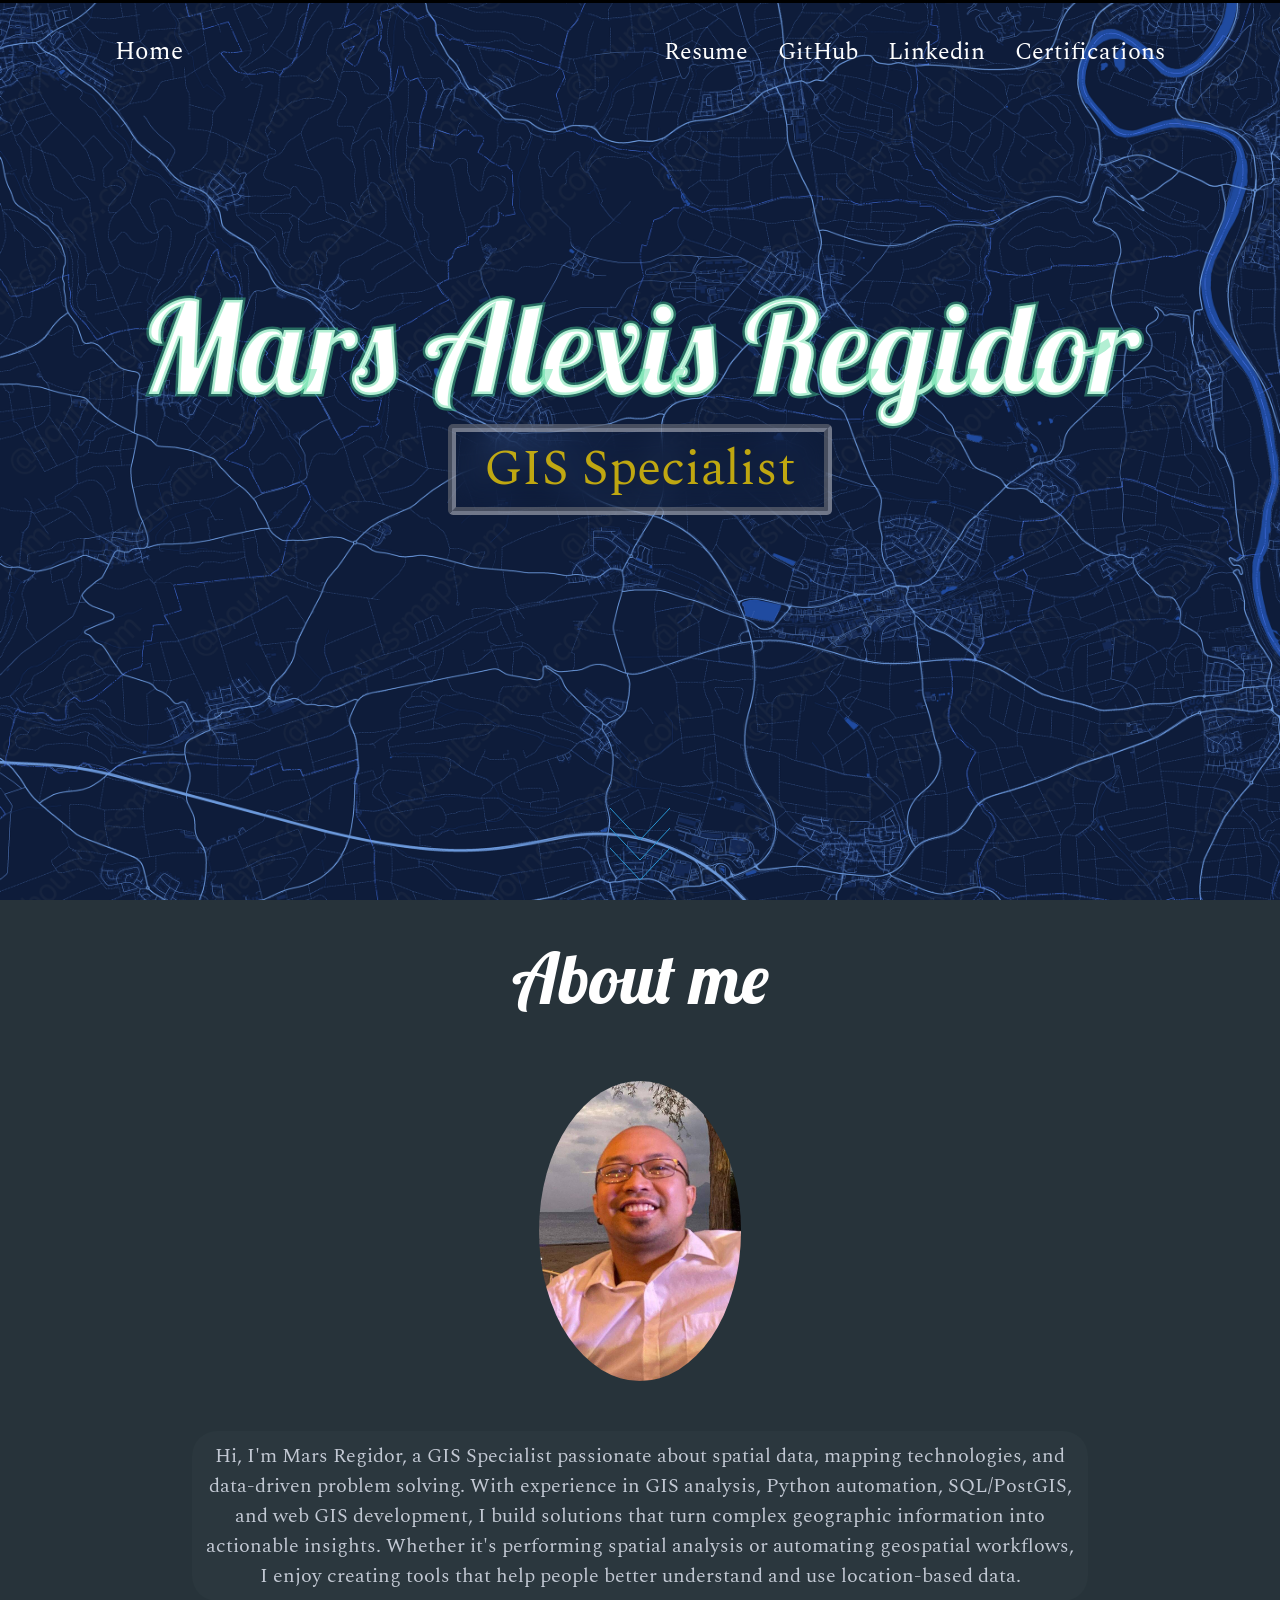
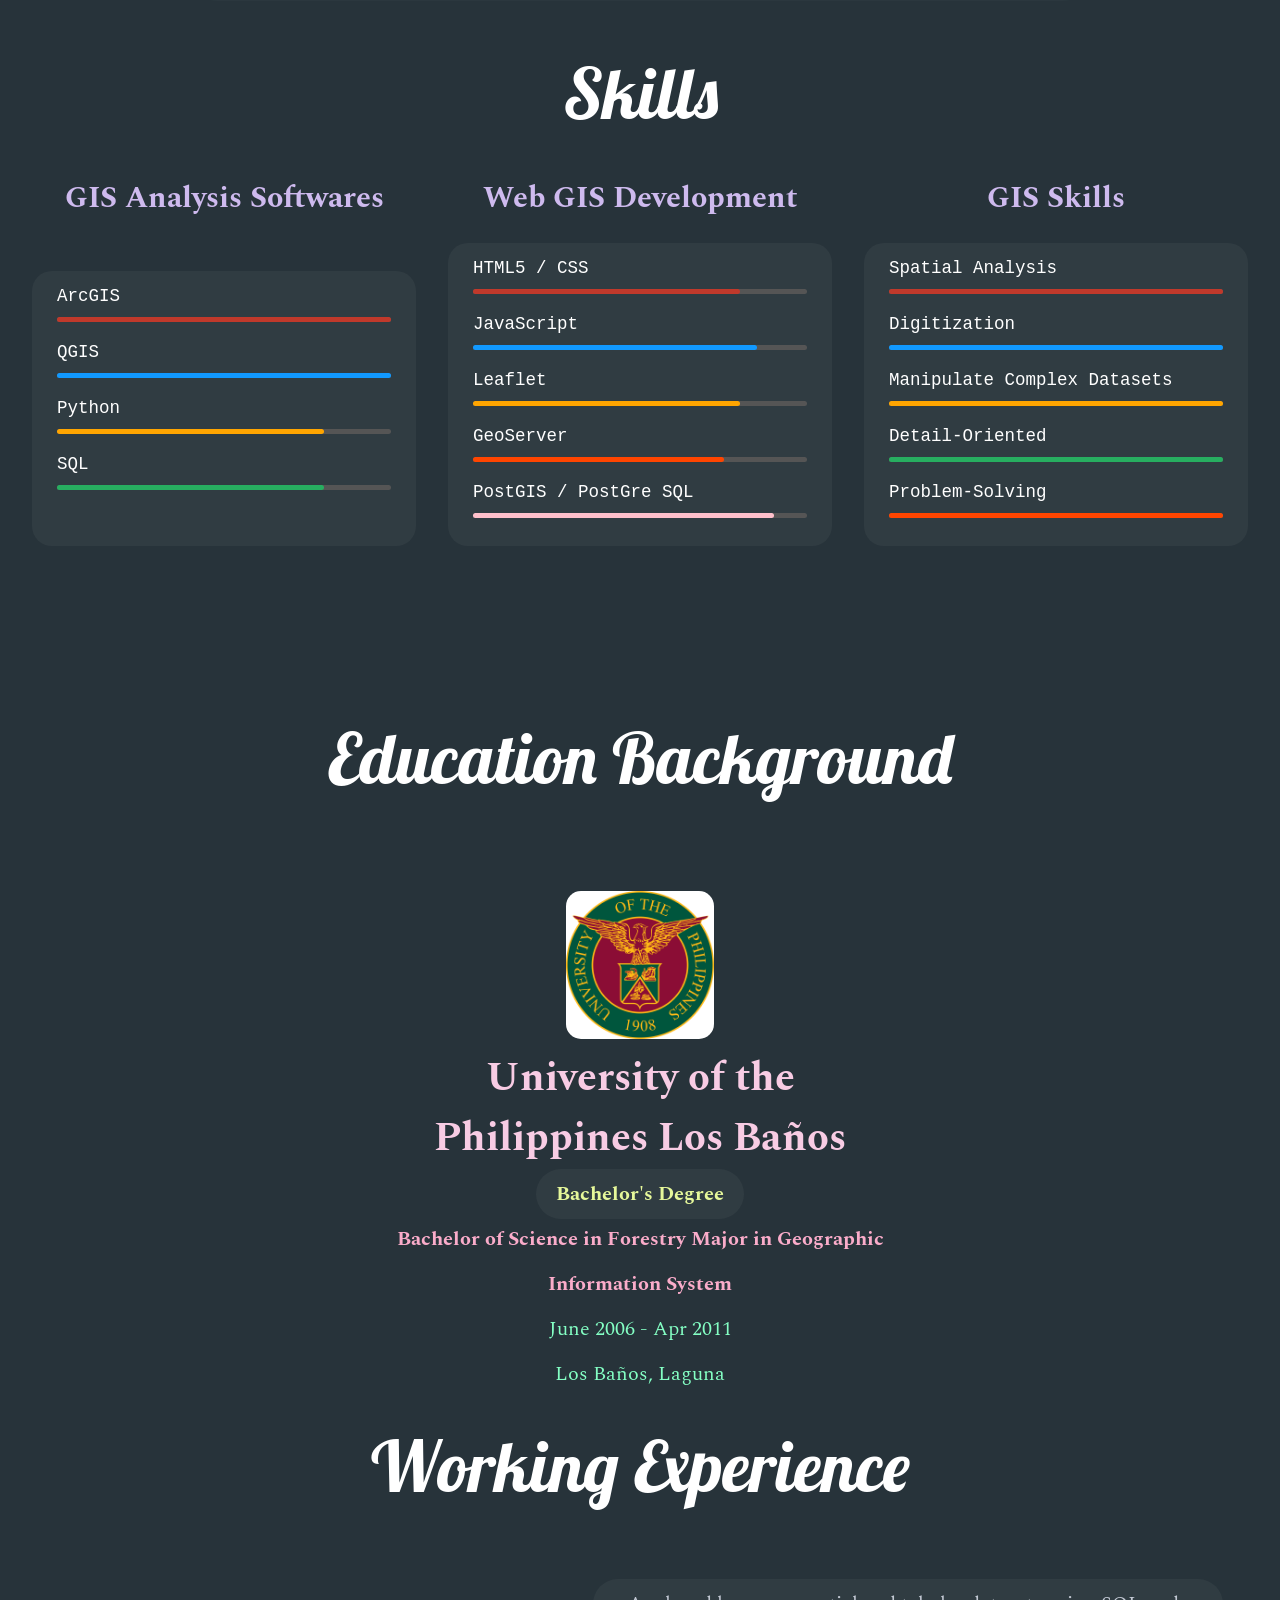
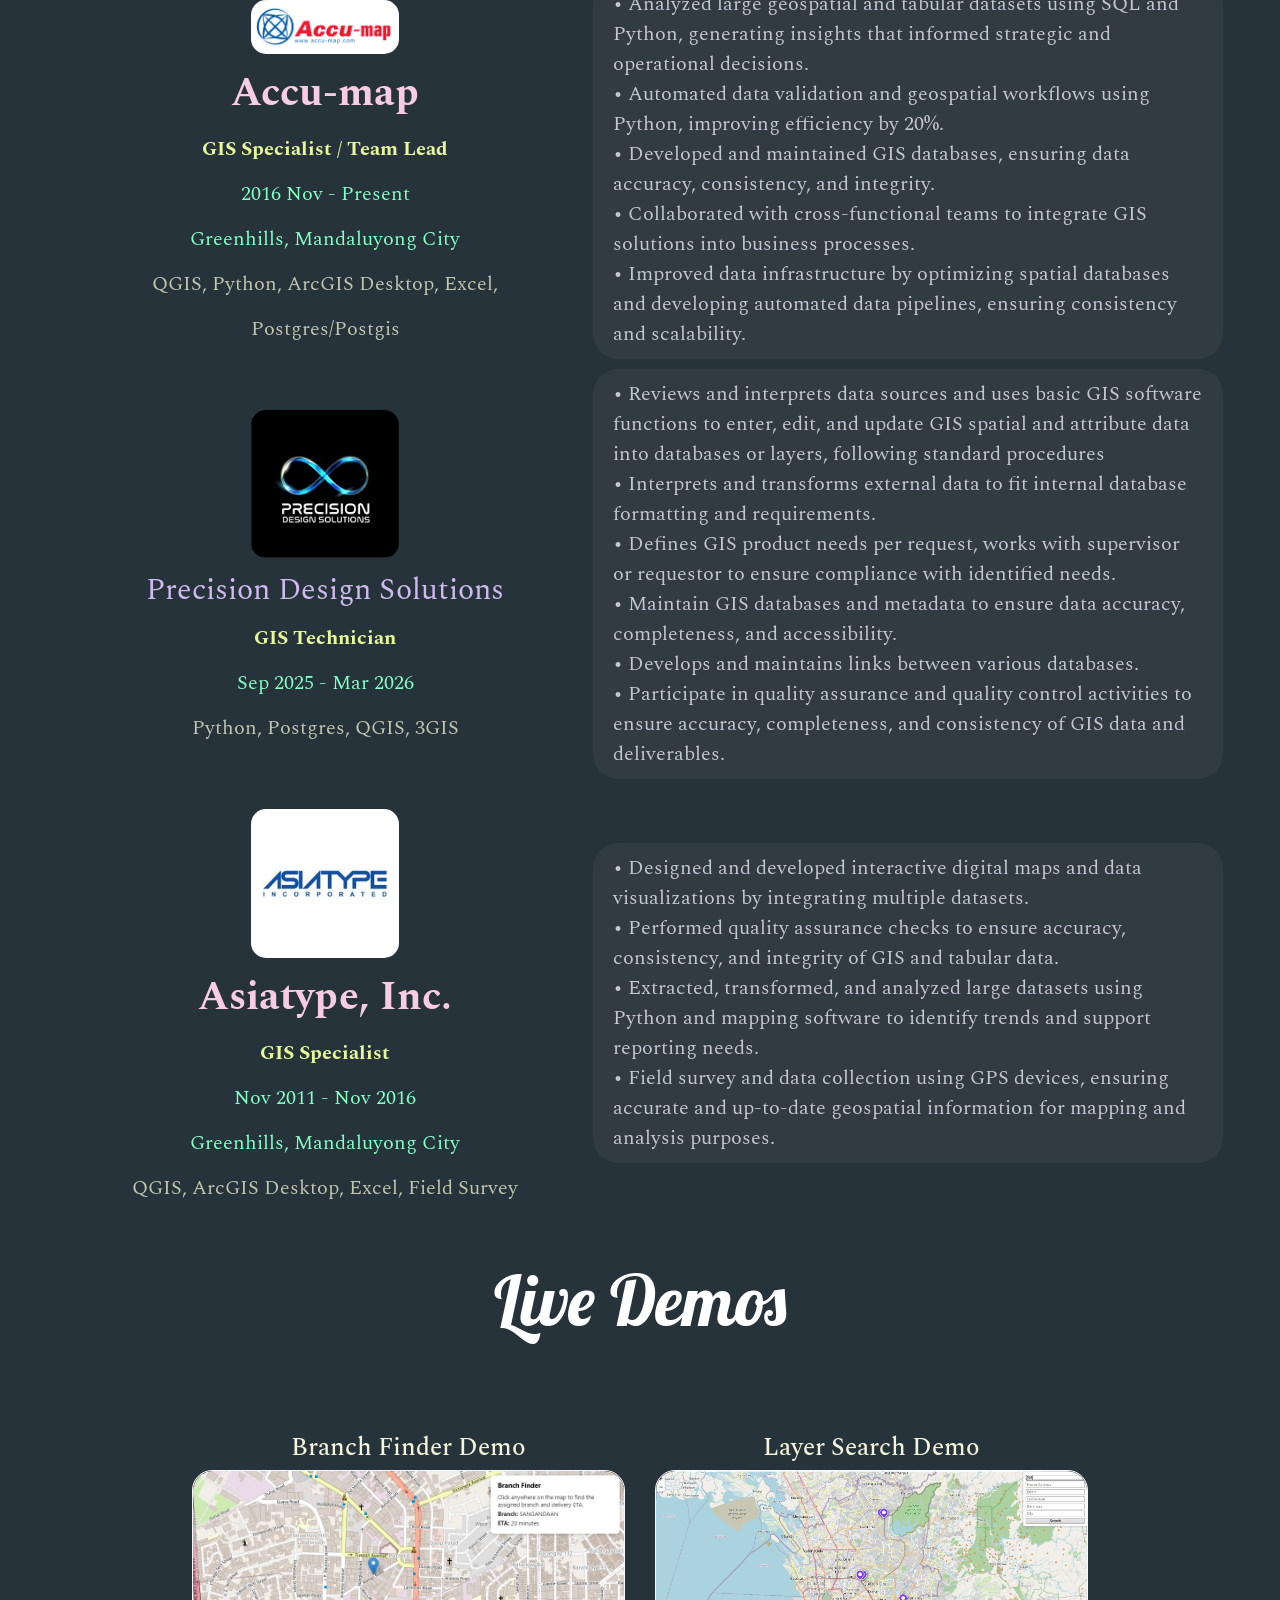
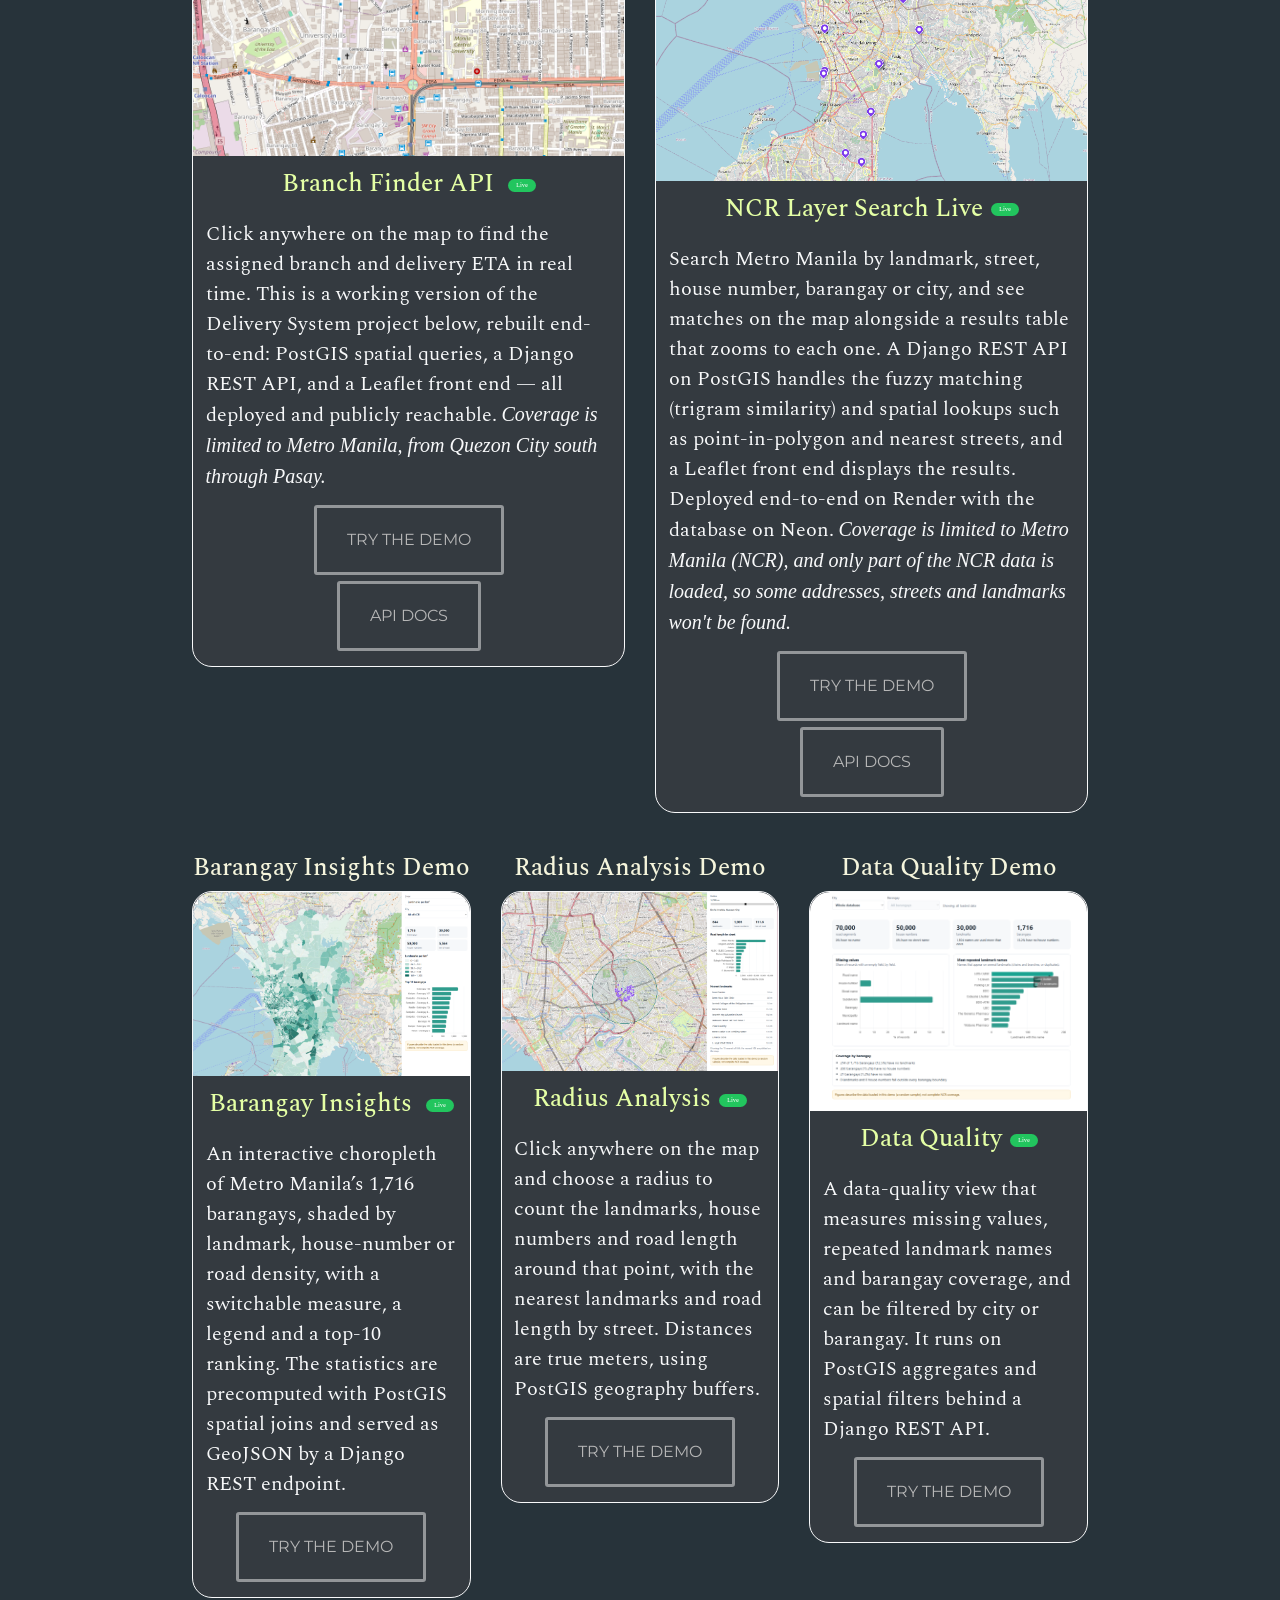
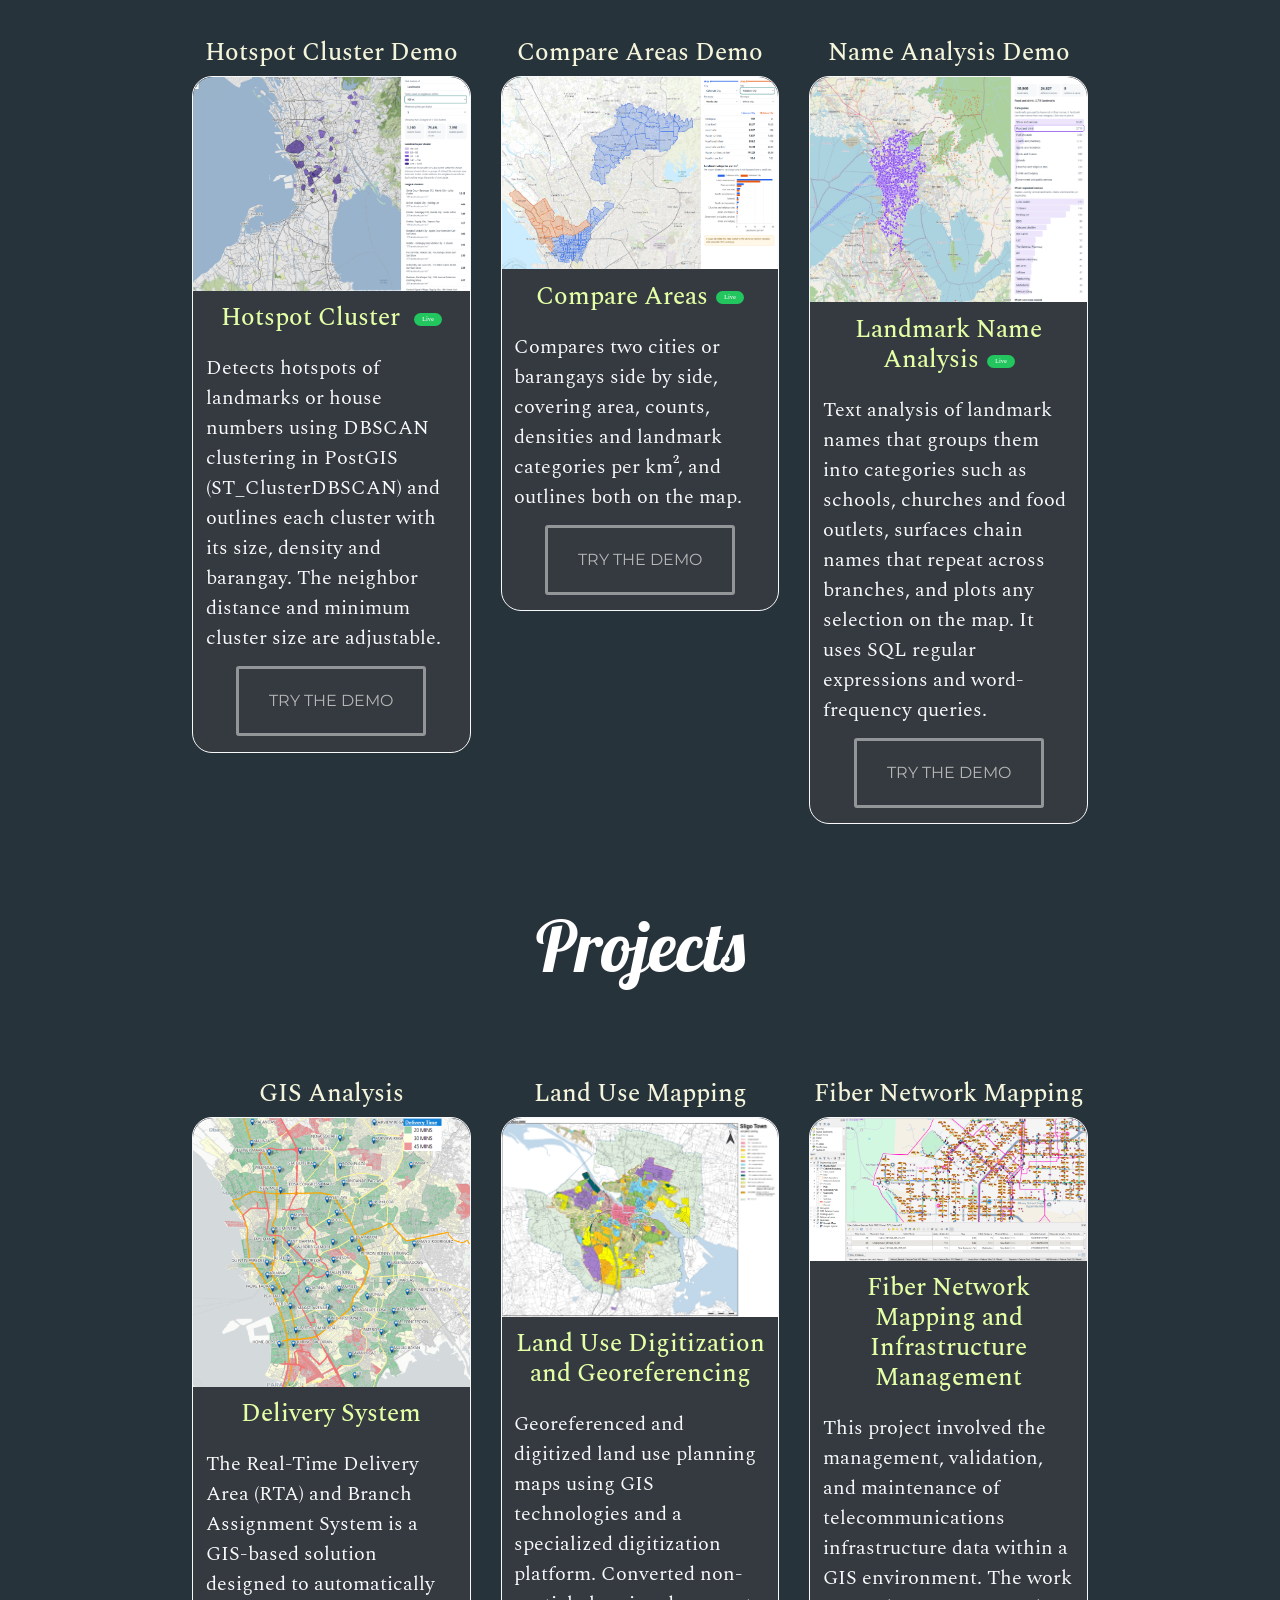
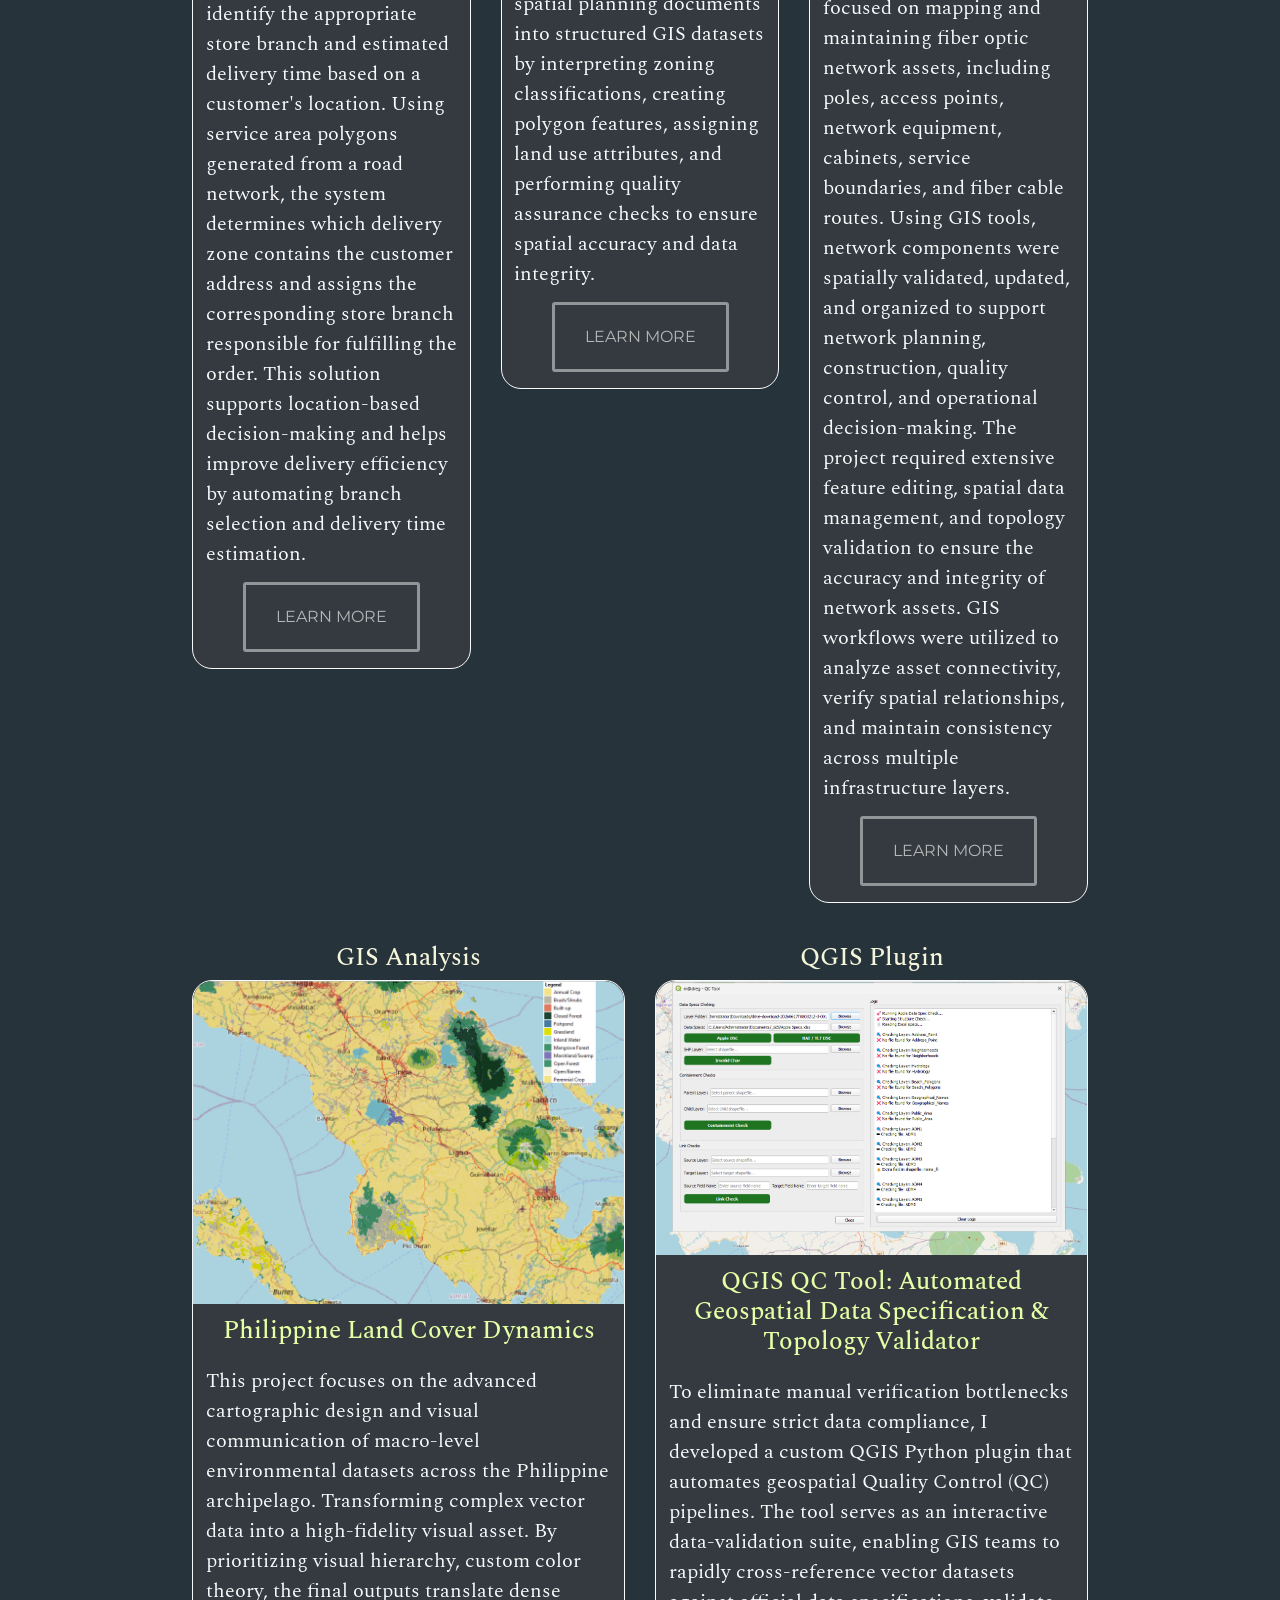
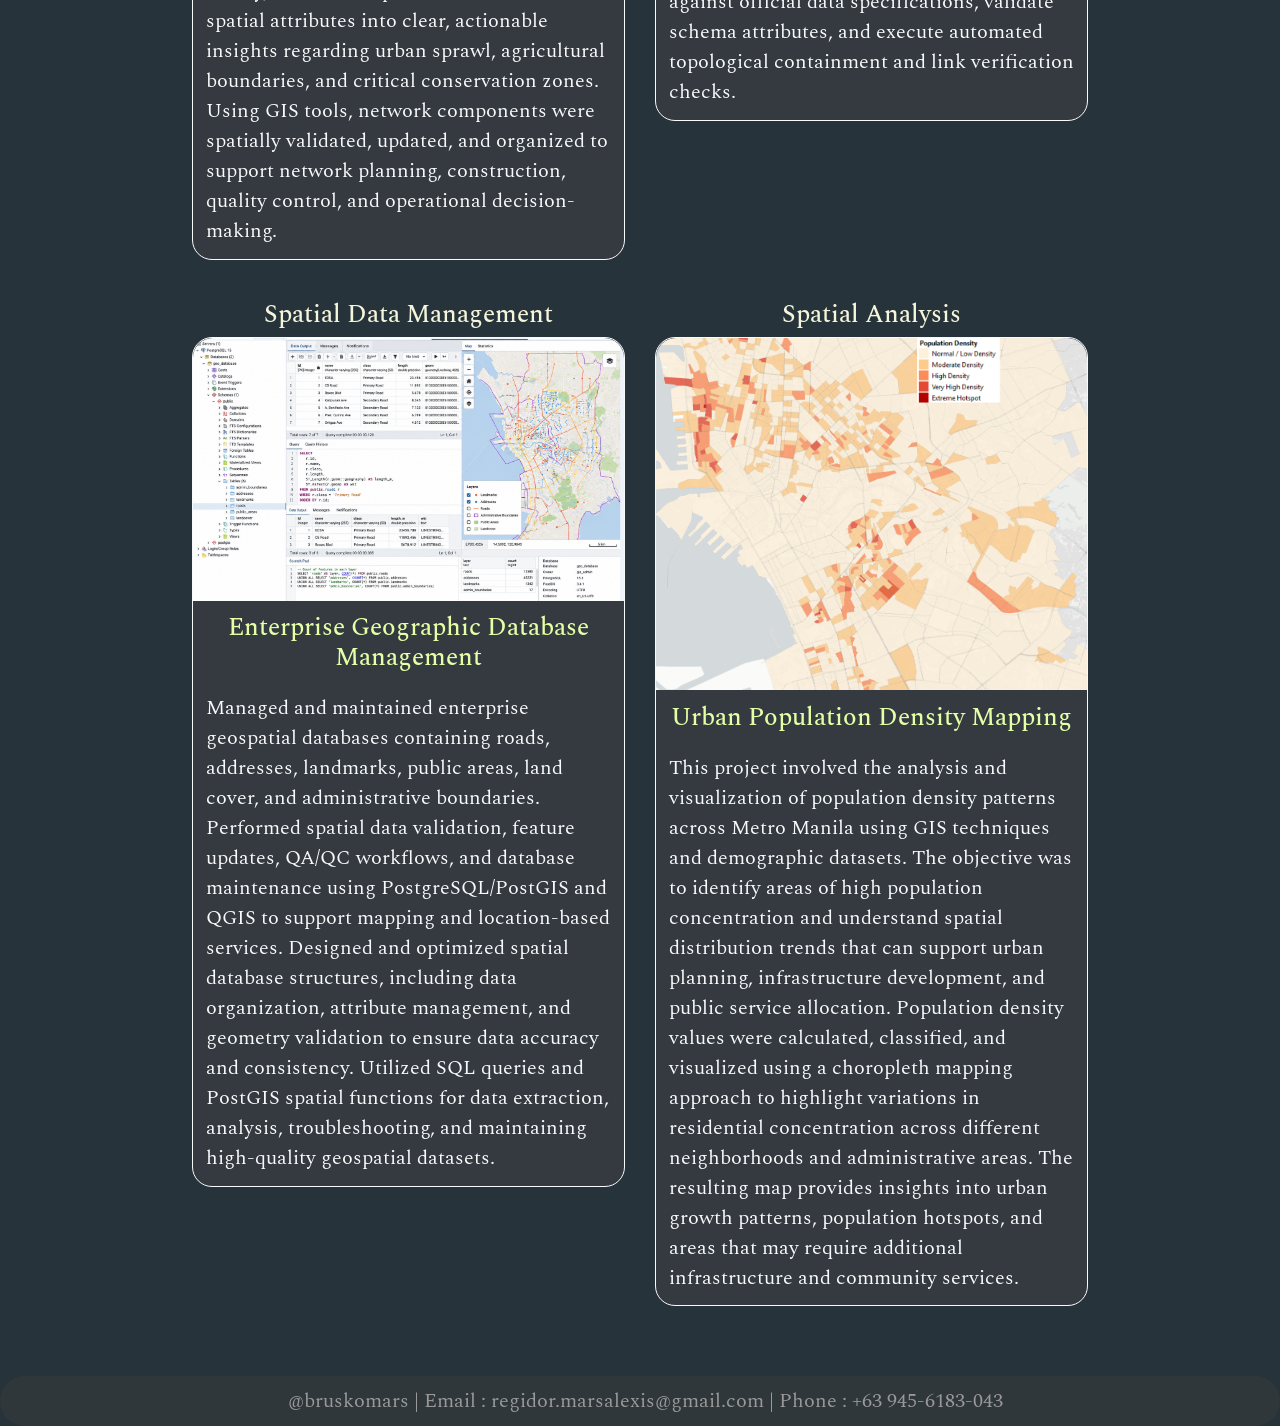
==== commit 810f4cb9: "added certification page" ====
--- a/index.html
+++ b/index.html
@@ -33,6 +33,7 @@
                     <li><a href="projects/files/mycv2026.pdf">Resume</a></li>
                     <li><a href="https://github.com/bruskomars?tab=repositories">GitHub</a></li>
                     <li><a href="https://www.linkedin.com/in/marsregidor/">Linkedin</a></li>
+                    <li><a href="certifications.html">Certifications</a></li>
                 </ul>
             </div>
             <span class="navTrigger">
@@ -506,7 +507,7 @@
             <h5 class="card-title">Hotspot Cluster <span class="badge-live">Live</span></h5>
             <p class="card-text">Detects hotspots of landmarks or house numbers using DBSCAN clustering in PostGIS (ST_ClusterDBSCAN) and outlines each cluster with its size, density and barangay. The neighbor distance and minimum cluster size are adjustable.</em></p>
             <div class="learnmore">
-                <a href="http://localhost:8000/maps/clusters/" target="_blank">
+                <a href="https://geodjango-leaflet-search.onrender.com/maps/clusters/" target="_blank">
                 <button class="shrink-border">Try the Demo</button>
             <!-- </a>
                 <a href="https://github.com/bruskomars/bruskomars.github.io/tree/main/branch-finder-api" target="_blank">
